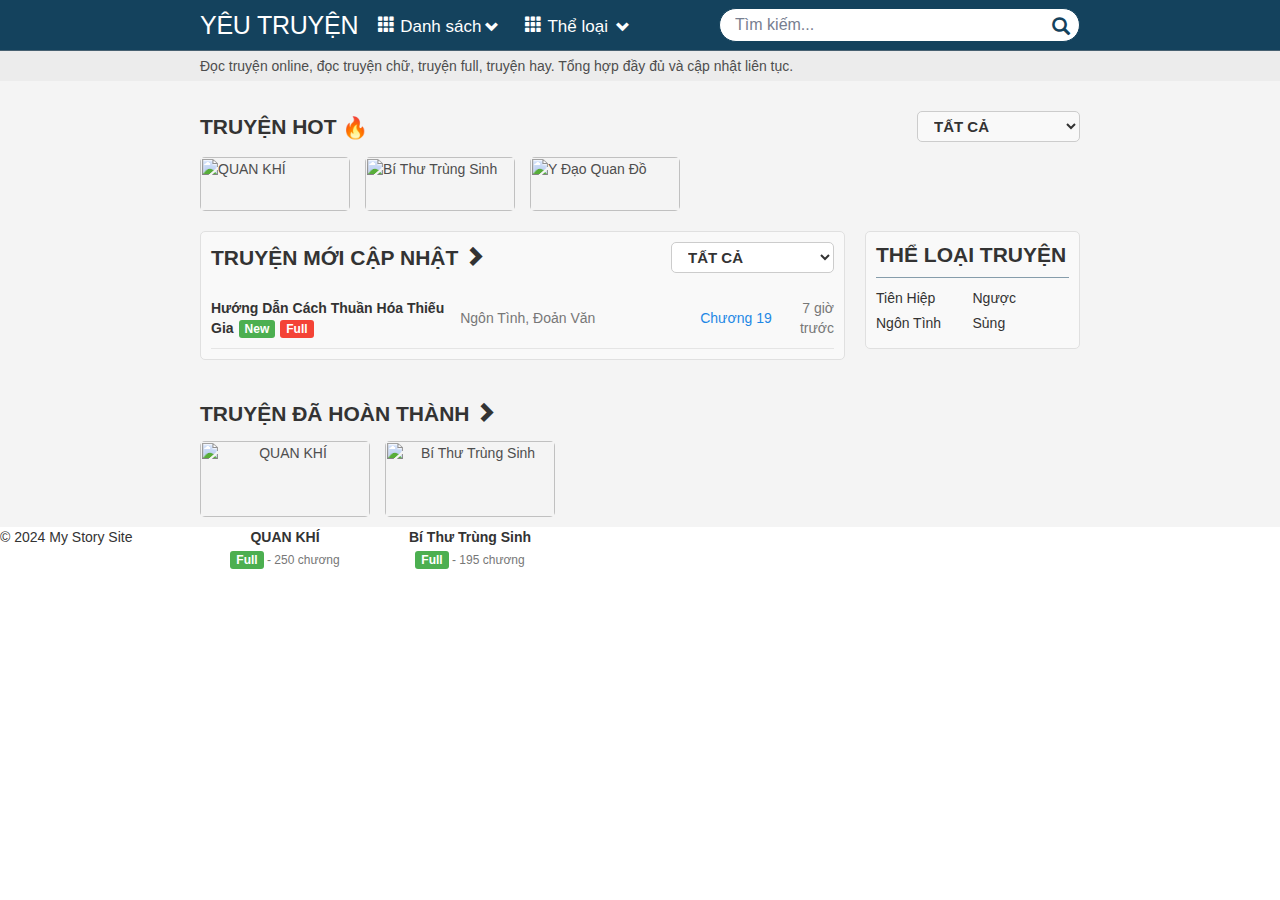
==== home_page.html @ 38856051 "v11" ====
<html lang="en">
<head>
    <meta charset="UTF-8">
    <meta name="viewport" content="width=device-width, initial-scale=1.0">
    <title>Basic HTML and CSS</title>
    <link rel="stylesheet" href="styles/css/globals.css">
    <link rel="stylesheet" href="styles/css/bootstrap.min.css">
    <link rel="stylesheet" href="styles/css/bootstrap-glyphicons.css">
</head>
<body>
<div id="__next">
    <div>
        <head>
            <meta charset="UTF-8">
            <meta name="viewport" content="width=device-width, initial-scale=1.0">
            <title>Yêu Truyện</title>
        </head>
        <header class="header">
            <div class="container">
                <h1 class="logo"><a href="http://localhost:3000"><span>YÊU TRUYỆN</span></a></h1>
                <nav class="header-nav">
                    <ul>
                        <li class="dropdown">
                            <a href="#">
                                <div class="header-nav-item"><span class="header-nav-item-text glyphicon glyphicon-th">Danh sách</span><span class="chevron glyphicon glyphicon-chevron-down"></span></div>
                            </a>
                        </li>
                        <li class="dropdown">
                            <a href="#">
                                <div class="header-nav-item">
                                    <span class="header-nav-item-text glyphicon glyphicon-th">Thể loại</span>
                                    <div class="chevron glyphicon glyphicon-chevron-down"></div>
                                </div>
                            </a>
                        </li>
                    </ul>
                </nav>
                <form class="header-form">
                    <input class="header-form-search" id="search-input" type="search" name="keyword" placeholder="Tìm kiếm...">
                    <button class="header-form-search-btn" type="submit"><span class="glyphicon glyphicon-search"></span></button>
                </form>
            </div>
            <div class="header-breadcrumb">
                <div class="header-breadcrumb-container">
                    <span>Đọc truyện online, đọc truyện chữ, truyện full, truyện hay. Tổng hợp đầy đủ và cập nhật liên tục.</span>
                </div>
            </div>
        </header>
        <main class="main-body">
            <div class="container">
                <div class="homepage">
                    <!-- Hot Story Section -->
                    <div class="container-row">
                        <div class="full-column">
                            <div class="hot-story">
                                <div class="hot-story-header">
                                    <h2>TRUYỆN HOT <span class="glyphicon glyphicon-fire"></span></h2>
                                    <div class="category-dropdown">
                                        <select>
                                            <option>TẤT CẢ</option>
                                            <option>QUAN TRƯỜNG</option>
                                            <option>TIÊN HIỆP</option>
                                            <option>NGÔN TÌNH</option>
                                        </select>
                                    </div>
                                </div>
                                <div class="story-grid">
                                    <!-- Repeat the story item for each story -->
                                    <div class="story-item">
                                        <img src="https://yeutruyen.s3.ap-southeast-1.amazonaws.com/stories/cover_images/2e854fc7-06e6-4add-afdd-95870f3c2926_20240722233521.jpg" class="item-image" alt="QUAN KHÍ&ZeroWidthSpace;">
                                        <div class="story-title">QUAN KHÍ​</div>
                                    </div>
                                    <div class="story-item">
                                        <img src="https://yeutruyen.s3.ap-southeast-1.amazonaws.com/stories/cover_images/23e531a8-b8d6-49cb-896a-2f01443a93af_20240727160240.jpg" class="item-image" alt="Bí Thư Trùng Sinh">
                                        <div class="story-title">Bí Thư Trùng Sinh</div>
                                    </div>
                                    <div class="story-item">
                                        <img src="https://yeutruyen.s3.ap-southeast-1.amazonaws.com/stories/cover_images/9ad163ac-2286-4586-a6f1-83510c088282_20240727161733.jpg" class="item-image" alt="Y Đạo Quan Đồ">
                                        <div class="story-title">Y Đạo Quan Đồ</div>
                                    </div>
                                    <!-- Add more story-item divs as needed -->
                                </div>
                            </div>
                        </div>
                    </div>
                    <div class="container-row">
                        <div class="left-column">
                            <div class="latest-story">
                                <div class="latest-story-header">
                                    <h2>TRUYỆN MỚI CẬP NHẬT <span class="glyphicon glyphicon-chevron-right"></span></h2>
                                    <div class="category-dropdown">
                                        <select>
                                            <option>TẤT CẢ</option>
                                            <option>QUAN TRƯỜNG</option>
                                            <option>TIÊN HIỆP</option>
                                            <option>NGÔN TÌNH</option>
                                        </select>
                                    </div>
                                </div>
                                <div class="story-list">
                                    <!-- Add your story rows here -->
                                    <div class="story-row">
                                        <div class="story-title"><a href="#">Hướng Dẫn Cách Thuần Hóa Thiếu Gia</a><span class="tag tag-new">New</span><span class="tag tag-full">Full</span></div>
                                        <div class="story-genre">Ngôn Tình, Đoản Văn</div>
                                        <div class="story-chapter"><a href="#">Chương 19</a></div>
                                        <div class="story-time">7 giờ trước</div>
                                    </div>
                                    <!-- Repeat .story-row as needed -->
                                </div>
                            </div>
                        </div>
                        <div class="right-column">
                            <div class="category-list">
                                <div class="category-title">
                                    <h4>THỂ LOẠI TRUYỆN</h4>
                                </div>
                                <div class="category-list-item">
                                    <div class="category-column">
                                        <a href="#">Tiên Hiệp</a>
                                        <a href="#">Ngôn Tình</a>
                                    </div>
                                    <div class="category-column">
                                        <a href="#">Ngược</a>
                                        <a href="#">Sủng</a>
                                    </div>
                                </div>
                            </div>
                        </div>
                    </div>
                    <div class="container-row">
                        <div class="full-column">
                            <div class="full-story">
                                <div class="full-story-header">
                                    <h2>TRUYỆN ĐÃ HOÀN THÀNH <span class="glyphicon glyphicon-chevron-right"></span></h2>
                                </div>
                                <div class="story-grid">
                                    <!-- Repeat the story item for each story -->
                                    <div class="story-item">
                                        <img src="https://yeutruyen.s3.ap-southeast-1.amazonaws.com/stories/cover_images/2e854fc7-06e6-4add-afdd-95870f3c2926_20240722233521.jpg" class="item-image" alt="QUAN KHÍ&ZeroWidthSpace;">
                                        <div class="story-title">QUAN KHÍ​</div>
                                        <div class="story-meta">
                                            <span class="tag tag-full">Full</span> - 250 chương
                                        </div>
                                    </div>
                                    <div class="story-item">
                                        <img src="https://yeutruyen.s3.ap-southeast-1.amazonaws.com/stories/cover_images/23e531a8-b8d6-49cb-896a-2f01443a93af_20240727160240.jpg" class="item-image" alt="Bí Thư Trùng Sinh">
                                        <div class="story-title">Bí Thư Trùng Sinh</div>
                                        <div class="story-meta">
                                            <span class="tag tag-full">Full</span> - 195 chương
                                        </div>
                                    </div>
                                    <!-- Add more story-item divs as needed -->
                                </div>
                            </div>
                        </div>
                    </div>
                </div>
            </div>
        </main>
        <footer><p>© 2024 My Story Site</p></footer>
    </div>
</div>
</body>
</html>
---- styles/css/globals.css ----
@font-face {
  font-family: 'Roboto';
  font-style: normal;
  font-weight: 300;
  font-display: swap;
  src: url(https://fonts.gstatic.com/s/roboto/v32/KFOlCnqEu92Fr1MmSU5fCxc9.ttf) format('truetype');
}
@font-face {
  font-family: 'Roboto';
  font-style: normal;
  font-weight: 400;
  font-display: swap;
  src: url(https://fonts.gstatic.com/s/roboto/v32/KFOmCnqEu92Fr1Mu7WxP.ttf) format('truetype');
}
@font-face {
  font-family: 'Roboto';
  font-style: normal;
  font-weight: 500;
  font-display: swap;
  src: url(https://fonts.gstatic.com/s/roboto/v32/KFOlCnqEu92Fr1MmEU9fCxc9.ttf) format('truetype');
}
@font-face {
  font-family: 'Roboto';
  font-style: normal;
  font-weight: 700;
  font-display: swap;
  src: url(https://fonts.gstatic.com/s/roboto/v32/KFOlCnqEu92Fr1MmWUlfCxc9.ttf) format('truetype');
}
@font-face {
  font-family: 'Roboto';
  font-style: normal;
  font-weight: 900;
  font-display: swap;
  src: url(https://fonts.gstatic.com/s/roboto/v32/KFOlCnqEu92Fr1MmYUtfCxc9.ttf) format('truetype');
}
/* variable */
/* colors */
/* font-size */
/*convert px to rem*/
/*****/
.clearfix {
  display: block;
  zoom: 1;
}
.clearfix:after {
  content: " ";
  display: block;
  font-size: 0;
  height: 0;
  clear: both;
  visibility: hidden;
}
/* border-radius */
/* placeholder */
*,
*::before,
*::after {
  box-sizing: border-box;
}
* {
  margin: 0;
  padding: 0;
  outline: none;
}
html {
  -webkit-font-smoothing: antialiased;
  -webkit-text-size-adjust: 100%;
  -webkit-tap-highlight-color: rgba(0, 0, 0, 0);
}
body {
  font-family: 'Roboto', Arial, sans-serif;
  font-weight: 400;
  color: #141416;
  font-size: 1rem;
  line-height: 1.4;
  background-color: #fff;
}
@media (max-width: 991.96px) {
  body {
    font-size: 0.875rem;
  }
}
a {
  color: #000000;
  text-decoration: none;
  transition: all 0.15s ease-in-out !important;
}
a:hover,
a:focus {
  color: #000000;
  outline: none;
  text-decoration: none;
}
h1,
h2,
h3,
h4,
h5,
h6 {
  margin-bottom: 1rem;
  font-weight: 700;
}
img {
  max-width: 100%;
  height: auto;
}
iframe {
  max-width: 100%;
  border: none;
}
hr {
  color: #D4D7DE;
  opacity: 1;
}
hr.line {
  margin-bottom: 0.5rem;
  margin-top: 0.5rem;
}
input[type="password"]::-ms-reveal,
input[type="password"]::-ms-clear {
  display: none;
}
input[type="number"],
input[type=number]::-webkit-inner-spin-button,
input[type=number]::-webkit-outer-spin-button {
  -moz-appearance: textfield;
  -webkit-appearance: textfield;
  appearance: textfield;
}
input[type="text"]::-webkit-input-placeholder,
input[type="password"]::-webkit-input-placeholder,
input[type="url"]::-webkit-input-placeholder,
input[type="url_key"]::-webkit-input-placeholder,
input[type="tel"]::-webkit-input-placeholder,
input[type="search"]::-webkit-input-placeholder,
input[type="number"]::-webkit-input-placeholder,
input[type="datetime"]::-webkit-input-placeholder,
input[type="email"]::-webkit-input-placeholder,
select::-webkit-input-placeholder,
textarea::-webkit-input-placeholder {
  color: #777E90;
  font-weight: 400;
}
input[type="text"]:-moz-placeholder,
input[type="password"]:-moz-placeholder,
input[type="url"]:-moz-placeholder,
input[type="url_key"]:-moz-placeholder,
input[type="tel"]:-moz-placeholder,
input[type="search"]:-moz-placeholder,
input[type="number"]:-moz-placeholder,
input[type="datetime"]:-moz-placeholder,
input[type="email"]:-moz-placeholder,
select:-moz-placeholder,
textarea:-moz-placeholder {
  /* older Firefox*/
  color: #777E90;
  opacity: 1;
  font-weight: 400;
}
input[type="text"]::-moz-placeholder,
input[type="password"]::-moz-placeholder,
input[type="url"]::-moz-placeholder,
input[type="url_key"]::-moz-placeholder,
input[type="tel"]::-moz-placeholder,
input[type="search"]::-moz-placeholder,
input[type="number"]::-moz-placeholder,
input[type="datetime"]::-moz-placeholder,
input[type="email"]::-moz-placeholder,
select::-moz-placeholder,
textarea::-moz-placeholder {
  /* Firefox 19+ */
  color: #777E90;
  opacity: 1;
  font-weight: 400;
}
input[type="text"]:-ms-input-placeholder,
input[type="password"]:-ms-input-placeholder,
input[type="url"]:-ms-input-placeholder,
input[type="url_key"]:-ms-input-placeholder,
input[type="tel"]:-ms-input-placeholder,
input[type="search"]:-ms-input-placeholder,
input[type="number"]:-ms-input-placeholder,
input[type="datetime"]:-ms-input-placeholder,
input[type="email"]:-ms-input-placeholder,
select:-ms-input-placeholder,
textarea:-ms-input-placeholder {
  color: #777E90;
  font-weight: 400;
}
input[type="text"]::placeholder,
input[type="password"]::placeholder,
input[type="url"]::placeholder,
input[type="url_key"]::placeholder,
input[type="tel"]::placeholder,
input[type="search"]::placeholder,
input[type="number"]::placeholder,
input[type="datetime"]::placeholder,
input[type="email"]::placeholder,
select::placeholder,
textarea::placeholder {
  color: #777E90;
  font-weight: 400;
}
/*****scrollbar******/
* {
  scrollbar-width: thin;
  scrollbar-color: #b1b2ba transparent;
}
*::-webkit-scrollbar {
  width: 11px;
  height: 8px;
}
*::-webkit-scrollbar-track {
  background: transparent;
}
*::-webkit-scrollbar-thumb {
  background-color: #b1b2ba;
  border-radius: 0;
  border: none;
}
*::-webkit-scrollbar-thumb:hover {
  background-color: #999aa2;
}
*::-webkit-scrollbar-track {
  background: rgba(0, 0, 0, 0.03);
}
*::-webkit-scrollbar-corner {
  background: transparent;
}
.input-group .btn {
  z-index: 0;
}
.fade {
  transition: opacity 0.15s linear !important;
}
.z-1 {
  z-index: 100;
}
.border {
  border-color: #D4D7DE !important;
}
@media (min-width: 992px) {
  .border-lg-start {
    border-left: 1px solid #D4D7DE !important;
  }
}
.btn-primary.disabled,
.btn-primary:disabled {
  cursor: default;
}
.form-control.is-invalid,
.was-validated .form-control:invalid {
  background: none;
}
.invalid-feedback {
  color: #DA291C;
  font-size: 0.75rem;
  padding-left: 1rem;
  padding-right: 1rem;
}
.form-control {
  height: auto;
  padding: 7px 0;
  border: none;
  border-bottom: 1px solid #D4D7DE;
  -webkit-border-radius: 0;
  -moz-border-radius: 0;
  border-radius: 0;
  font-size: 1rem;
  color: #141416;
  transition: border-color 0.15s ease-in-out, box-shadow 0.15s ease-in-out !important;
}
@media (max-width: 991.98px) {
  .form-control {
    font-size: 0.875rem;
  }
}
.form-control:hover,
.form-control:focus {
  outline: none;
  box-shadow: none;
  border-color: #D4D7DE;
}
.form-control.is-invalid {
  background-color: #FFF1F2;
  border-color: #DA291C;
}
.form-control.is-invalid:hover,
.form-control.is-invalid:focus {
  outline: none;
  box-shadow: none;
  border-color: #DA291C;
}
.form-control.is-valid {
  background: #fff;
  border-color: #16B364 !important;
  padding-right: 1rem;
}
.form-control.is-valid:hover,
.form-control.is-valid:focus {
  outline: none;
  box-shadow: none;
  border-color: #DA291C;
}
.form-control::-webkit-input-placeholder {
  color: #D4D7DE;
}
.form-control:-moz-placeholder {
  /* older Firefox*/
  color: #D4D7DE;
  opacity: 1;
}
.form-control::-moz-placeholder {
  /* Firefox 19+ */
  color: #D4D7DE;
  opacity: 1;
}
.form-control:-ms-input-placeholder {
  color: #D4D7DE;
}
.form-control::placeholder {
  color: #D4D7DE;
}
.form-control:disabled {
  opacity: 0.5;
}
.form-control:disabled + label {
  opacity: 0.5;
}
.valid-feedback {
  font-size: 0.75rem;
  padding-left: 1rem;
  padding-right: 1rem;
  color: #16B364;
}
.form-control:disabled,
.form-control[readonly] {
  background: #fff !important;
}
.custom-control-input:focus ~ .custom-control-label::before {
  box-shadow: none;
}
label {
  margin-bottom: 5px;
}
.fontsize-48 {
  font-size: 3rem !important;
}
@media (max-width: 991.96px) {
  .fontsize-48 {
    font-size: 2.125rem !important;
  }
}
.fontsize-34 {
  font-size: 2.125rem !important;
}
@media (max-width: 991.96px) {
  .fontsize-34 {
    font-size: 1.5rem !important;
  }
}
.fontsize-24 {
  font-size: 1.5rem !important;
}
@media (max-width: 991.96px) {
  .fontsize-24 {
    font-size: 1.125rem !important;
  }
}
.fontsize-20 {
  font-size: 1.25rem !important;
}
@media (max-width: 991.96px) {
  .fontsize-20 {
    font-size: 1rem !important;
  }
}
.fontsize-18 {
  font-size: 1.125rem !important;
}
@media (max-width: 991.96px) {
  .fontsize-18:not(h1) {
    font-size: 1rem !important;
  }
}
.fontsize-16 {
  font-size: 1rem !important;
}
@media (max-width: 991.96px) {
  .fontsize-16 {
    font-size: 0.875rem !important;
  }
}
.fontsize-14 {
  font-size: 0.875rem !important;
}
.fontsize-12 {
  font-size: 0.75rem !important;
}
.fontsize-10 {
  font-size: 0.625rem !important;
}
.font-weight-semibold {
  font-weight: 600 !important;
}
.font-weight-lightsemibold {
  font-weight: 500 !important;
}
.font-weight-lighbold {
  font-weight: 400 !important;
}
@media (min-width: 992px) {
  .fontsize-lg-18 {
    font-size: 1.125rem;
  }
}
.txt-gray {
  color: #777E90;
}
.txt-gray.is-valid {
  color: #16B364;
}
.txt-grayer {
  color: #50515C;
}
.text-gray-less {
  color: #B1B5C3;
}
.txt-dark {
  color: #141416 !important;
}
.txt-yellow {
  color: #FDD571;
}
.txt-orange {
  color: #E9830D;
}
.bg-lighter {
  background-color: #777E90 !important;
}
.bg-gray {
  background-color: #D4D7DE !important;
}
.bg-light {
  background-color: #F4F5F6 !important;
}
.bg-redorange {
  background-color: #ed1c24;
}
.bg-orange {
  background-color: #FBB912;
}
.bg-lightorange {
  background-color: #FDE3A0;
}
.bg-lightyellow {
  background: #FFEDDD;
}
.bg-tet {
  background-image: url('../images/bg-tet.png');
  background-repeat: no-repeat;
}
.bg-dark-o {
  background: rgba(0, 0, 0, 0.8);
  box-shadow: 0 12px 40px rgba(0, 0, 0, 0.07);
}
.bg-o-dark {
  background: rgba(0, 0, 0, 0.2);
}
.bg-yellow-light {
  background-color: #FFFAEE;
}
.bg-yellow-2 {
  background-color: #FAEAC1 !important;
  color: #da291c !important;
}
.bg-light-green {
  background-color: #EEFFF7;
}
.bg-lighter-green-2 {
  background-color: #F3FEE7;
}
.bg-lighter-green {
  background-color: #C6DDC3;
}
.bg-pink {
  background-color: #FFF1F0;
}
.border-blue {
  border: 1px solid #2970FF;
}
.border-red {
  border: 1px solid #DA291C;
  font-weight: 600;
  color: #DA291C;
}
.with-border-left-o {
  border-left: 0.375rem solid #FBB912;
}
.with-border-left-b {
  border-left: 0.375rem solid #0F78BE;
}
.w-26 {
  height: 1.625rem;
  width: 1.625rem;
}
.w-40 {
  height: 2.5rem;
  width: 2.5rem;
}
.icons {
  display: inline-block;
  height: 2.5rem;
  width: 2.5rem;
  background-position: 50% 50%;
  background-size: 100% auto;
  background-repeat: no-repeat;
  vertical-align: middle;
}
.list-ver-links .icons,
.btn-movetop .icons {
  margin: 0 auto;
}
.icon-md {
  height: 1.5rem !important;
  width: 1.5rem !important;
}
.icon-lg {
  height: 3.75rem;
  width: 3.75rem;
}
.icon-shoppingbagplus {
  background-image: url(../images/icon-shoppingbagplus.svg);
}
.btn-added.btn-active .icon-shoppingbagplus {
  background-image: url(../images/icon-shoppingbagddded.svg);
}
@media (max-width: 991.96px) {
  .icon-shoppingbagplus {
    height: 1.25rem;
    width: 1.25rem;
  }
}
.icon-shoppingbagplus-d {
  background-image: url(../images/icon-shoppingbagplus-d.svg);
}
.list-link-icons a:hover .icon-shoppingbagplus-d,
.list-link-icons .active .icon-shoppingbagplus-d {
  background-image: url(../images/icon-shoppingbagplus-o.svg);
}
.icon-heart {
  background-image: url(../images/icon-heart.svg);
}
.icon-bulky {
  background-image: url(../images/icon-bulky.svg);
  width: 10px;
  height: 10px;
  background-size: 100% auto;
}
.icon-en {
  background-image: url(../images/icon-united-states.svg);
  height: 1.5rem;
  width: 1.5rem;
  background-size: 22px auto;
}
.icon-vi {
  background-image: url(../images/icon-vn.svg);
  height: 1.5rem;
  width: 1.5rem;
  background-size: 24px auto;
}
.icon-kr {
  background-image: url(../images/icon-kr.svg);
  height: 1.5rem;
  width: 1.5rem;
}
.icon-copy {
  background-image: url(../images/icon-copy.svg);
  background-size: 20px 20px;
  height: 1.5rem;
  width: 1.5rem;
}
.icon-copy-w {
  background-image: url(../images/icon-copy-w.svg);
  height: 1.25rem;
  width: 1.25rem;
}
.icon-remove {
  background-image: url(../images/icon-remove-4.svg);
  height: 1.6875rem;
  width: 1.6875rem;
}
.icon-listplus {
  background-image: url(../images/icon-listplus.svg);
  height: 1.5rem;
  width: 1.5rem;
}
.icon-gold {
  background-image: url(../images/icon-gold.svg);
  height: 1.25rem;
  width: 1.25rem;
}
.icon-silver {
  background-image: url(../images/icon-silver.svg);
  height: 1.25rem;
  width: 1.25rem;
}
.icon-platinum {
  background-image: url(../images/icon-platinum.svg);
  height: 1.25rem;
  width: 1.25rem;
}
.icon-grab {
  background-image: url(../images/icon-grab.svg);
  background-size: auto 100%;
  height: 1.25rem;
}
.icon-envelope-d {
  background-image: url(../images/icon-envelope-d.svg);
  height: 1.25rem;
  width: 1.25rem;
}
.list-color-dark-gray a:hover .icon-envelope-d {
  background-image: url(../images/icon-envelope-r.svg);
}
.icon-lock-d {
  background-image: url(../images/icon-lock-d.svg);
  height: 1.25rem;
  width: 1.25rem;
}
.list-color-dark-gray a:hover .icon-lock-d {
  background-image: url(../images/icon-lock-r.svg);
}
.icon-phone-d {
  background-image: url(../images/icon-phone-d.svg);
  height: 1.25rem;
  width: 1.25rem;
}
.list-color-dark-gray a:hover .icon-phone-d {
  background-image: url(../images/icon-phone-r.svg);
}
.icon-prohibitcancel-d {
  background-image: url(../images/icon-prohibitcancel-d.svg);
  height: 1.25rem;
  width: 1.25rem;
}
.list-color-dark-gray a:hover .icon-prohibitcancel-d {
  background-image: url(../images/icon-prohibitcancel-r.svg);
}
.icon-globe-d {
  background-image: url(../images/icon-globe-d.svg);
  height: 1.25rem;
  width: 1.25rem;
}
.list-color-dark-gray a:hover .icon-globe-d {
  background-image: url(../images/icon-globe-r.svg);
}
.icon-signout-g {
  background-image: url(../images/icon-signout-g.svg);
  height: 1.25rem;
  width: 1.25rem;
}
.list-color-dark-gray a:hover .icon-signout-g {
  background-image: url(../images/icon-signout.svg);
}
.icon-pos {
  background-image: url(../images/icn-pos-green.svg);
  height: 1rem;
  width: 1rem;
}
.icon-arrowsclockwise {
  background-image: url(../images/icon-arrowsclockwise.svg);
  height: 1.5rem;
  width: 1.5rem;
}
.icon-arrow-left {
  background-image: url(../images/icon-arrow-left-w.svg);
  height: 0.9375rem;
  width: 0.5625rem;
}
.icon-arrow-left.icon-arrow-right {
  transform: rotate(-180deg);
}
.icon-arrow-left-b {
  background-image: url(../images/icon-arrow-left.svg);
  height: 0.8125rem;
  width: 0.5rem;
  min-width: 0.5rem;
}
.icon-arrow-left-b.icon-arrow-right {
  transform: rotate(-180deg);
}
.icon-arrow-left-b.icon-arrow-down {
  transform: rotate(-90deg);
}
.btn-collapse.collapsed .icon-arrow-left-b.icon-arrow-down,
input:checked + .tab-label .icon-arrow-left-b.icon-arrow-down {
  transform: rotate(-270deg);
}
.arrow-up .icon-arrow-left-b,
.group-review-list .group-order-head:not(.collapsed) .icon-arrow-left-b {
  transform: rotate(90deg);
}
.icon-arrow-left-b.w-20 {
  height: 1.125rem !important;
  width: 0.625rem !important;
  margin-top: -2px;
  min-width: auto !important;
}
.icon-arrow-left-b.w-24 {
  height: 1.0625rem;
  width: 0.625rem;
  margin-top: -2px;
}
.icon-arrow-left-b.w-30 {
  height: 1.125rem;
  width: 0.75rem;
  margin-top: -2px;
}
.icon-caret-down:after {
  display: inline-block;
  margin-left: 0.625rem;
  vertical-align: middle;
  content: "";
  border-top: 0.485rem solid;
  border-right: 0.485rem solid transparent;
  border-bottom: 0;
  border-left: 0.485rem solid transparent;
}
.icon-caret-down.btn-viewmore-toggle:after {
  border-bottom: 0.485rem solid;
  border-top-color: transparent;
  vertical-align: text-top;
}
.icon-check-w {
  background-image: url(../images/icon-check-w.svg);
  background-size: 10px auto;
}
.icon-check-w.icon-green-circle {
  background-color: #16B364;
  height: 16px;
  width: 16px;
  min-height: 16px;
  min-width: 16px;
  display: inline-block;
  border-radius: 100%;
}
.icon-sm {
  height: 0.625rem;
  width: 0.3125rem;
}
.icon-login {
  background-image: url(../images/icon-login.svg);
  height: 1.75rem;
  width: 1.75rem;
}
.icon-scooter {
  background-image: url(../images/icon-scooter.svg);
  height: 1rem;
  width: 1rem;
}
.icon-shopping-cart {
  background-image: url(../images/icon-shopping-cart-w.svg);
  height: 1.75rem;
  width: 1.75rem;
}
.icon-shopping-cart.w-20 {
  height: 1.25rem;
  width: 1.25rem;
}
.icon-recent-seen {
  background-image: url(../images/icon-recent-seen.svg);
  height: 1.75rem;
  width: 1.75rem;
}
.icon-caret-up {
  background-image: url(../images/icon-double-carret-up.svg);
  height: 1.75rem;
  width: 1.75rem;
}
.icon-arrow-up {
  background-image: url(../images/icon-arrow-up.svg);
  height: 1.75rem;
  width: 1.75rem;
}
.icon-eye-bold {
  background-image: url(../images/icon-eye-bold.svg);
  height: 1.75rem;
  width: 1.75rem;
}
.icon-eye {
  background-image: url(../images/icon-eye.svg);
  height: 1.25rem;
  width: 1.25rem;
}
.icon-eye-d {
  background-image: url(../images/icon-eye-d.svg);
  height: 1.25rem;
  width: 1.25rem;
}
.list-link-icons a:hover .icon-eye-d,
.list-link-icons .active .icon-eye-d {
  background-image: url(../images/icon-eye-o.svg);
}
.icon-truck {
  background-image: url(../images/icon-truck.svg);
  background-position: 0 -2px;
}
.icon-truck.w-18 {
  height: 1.125rem;
  width: 1.125rem;
}
.icon-truck.w-20 {
  height: 1.25rem;
  width: 1.25rem;
}
.icon-truck.w-24 {
  height: 1.5rem;
  width: 1.5rem;
}
@media (min-width: 1200px) {
  .icon-truck.w-46 {
    height: 2.875rem;
    width: 2.875rem;
  }
}
@media (max-width: 1199.96px) {
  .icon-truck.w-46 {
    height: 1.5rem;
    width: 1.5rem;
    min-width: 1.5rem;
  }
}
.icon-truck-o {
  background-image: url(../images/icon-truck-o.svg);
  height: 1.25rem;
  width: 1.25rem;
  min-width: 1.25rem;
}
.icon-trash {
  background-image: url(../images/icon-trash.svg);
  height: 1.5rem;
  width: 1.5rem;
}
.icon-edit {
  background-image: url(../images/icon-edit.svg);
  height: 1.5rem;
  width: 1.5rem;
}
.icon-pencial {
  background-image: url(../images/icon-pencial-simple.svg);
  height: 1.5rem;
  width: 1.5rem;
}
.icon-shoppingcart-bold {
  background-image: url(../images/icon-shoppingcart-bold.svg);
}
.icon-usercircle-b {
  background-image: url(../images/icon-usercircle-b.svg);
  height: 1.5rem;
  width: 1.5rem;
}
.icon-home {
  background-image: url(../images/icon-home.svg);
  height: 1.5rem;
  width: 1.5rem;
}
.icon-store {
  background-image: url(../images/icon-storefront.svg);
  height: 1.5rem;
  width: 1.5rem;
}
.icon-lightbulbfilament {
  background-image: url(../images/icon-lightbulbfilament.svg);
  height: 1.5rem;
  width: 1.5rem;
  min-width: 24px;
}
.icon-star {
  background-image: url(../images/icon-star-2.svg);
  height: 2rem;
  width: 2rem;
}
.btn-rate-m:hover .icon-star,
.btn-rate-m:focus .icon-star,
.btn-rate-m.selected .icon-star {
  background-image: url(../images/icon-star-o.svg);
}
.icon-star-b {
  background-image: url(../images/icon-star-b.svg);
  height: 1rem;
  width: 1rem;
}
.icon-share-w {
  background-image: url(../images/icon-sharenetwork-w.svg);
  height: 1.5rem;
  width: 1.5rem;
}
.icon-user-2 {
  background-image: url(../images/icon-user-2.svg);
  height: 1rem;
  width: 1rem;
}
.list-link-icons a:hover .icon-user-2,
.list-link-icons .active .icon-user-2 {
  background-image: url(../images/icon-user-2-o.svg);
}
.icon-lock {
  background-image: url(../images/icon-lock.svg);
  height: 1.25rem;
  width: 1.25rem;
}
.is-invalid ~ label .icon-lock {
  background-image: url(../images/icon-lock-r.svg);
}
.icon-lockcheck {
  background-image: url(../images/icon-lockcheck.svg);
  height: 1.25rem;
  width: 1.25rem;
}
.is-invalid ~ label .icon-lockcheck {
  background-image: url(../images/icon-lockcheck-r.svg);
}
.icon-headphone {
  background-image: url(../images/icon-tel.svg);
  height: 0.9375rem;
  width: 0.9375rem;
}
.icon-mail {
  background-image: url(../images/icon-mail.svg);
  height: 0.6875rem;
  width: 0.875rem;
}
.icon-envelope {
  background-image: url(../images/icon-envelope.svg);
  height: 1.25rem;
  width: 1.25rem;
}
.is-invalid ~ label .icon-envelope {
  background-image: url(../images/icon-envelope-r.svg);
}
.icon-lotte-logo {
  background-image: url(../images/lotte-logo.svg);
  height: 1.25rem;
  width: 1.25rem;
}
.icon-globe {
  background-image: url(../images/icon-globe.svg);
  height: 1.25rem;
  width: 1.25rem;
}
.icon-phone {
  background-image: url(../images/icon-phone.svg);
  height: 1.25rem;
  width: 1.25rem;
}
.is-invalid ~ label .icon-phone {
  background-image: url(../images/icon-phone-r.svg);
}
.icon-share {
  background-image: url(../images/icon-share.svg);
  background-size: 24px auto;
  height: 1.5rem;
  width: 1.5rem;
}
.icon-sharenetwork {
  background-image: url(../images/icon-sharenetwork.svg);
  height: 1.25rem;
  width: 1.25rem;
}
.icon-sharenetwork-d {
  background-image: url(../images/icon-sharenetwork-d.svg);
  background-size: 24px auto;
  height: 1.5rem;
  width: 1.5rem;
}
.icon-line {
  background-image: url(../images/icon-line.svg);
  height: 1.0625rem;
  width: 1.125rem;
}
.icon-kakao-talk {
  background-image: url(../images/icon-kakao-talk.svg);
  height: 1.0625rem;
  width: 1.125rem;
}
.icon-notepencil {
  background-image: url(../images/icon-notepencil.svg);
  height: 1.25rem;
  width: 1.25rem;
}
.icon-notepencil-d,
.note-added .icon-notepencil {
  background-image: url(../images/icon-notepencil-d.svg);
  height: 1.25rem;
  width: 1.25rem;
}
.icon-info {
  background-image: url(../images/icon-info.svg);
  height: 1.25rem;
  width: 1.25rem;
  min-width: 1.25rem;
}
.icon-location2 {
  background-image: url(../images/icon-location.svg);
  height: 0.9375rem;
  width: 0.9375rem;
}
.icon-identificationcard {
  background-image: url(../images/icon-identificationcard.svg);
  height: 1.25rem;
  width: 1.25rem;
}
.icon-users {
  background-image: url(../images/icon-users.svg);
  height: 1.25rem;
  width: 1.25rem;
}
.icon-calendar {
  background-image: url(../images/icon-calendar.svg);
  height: 1.25rem;
  width: 1.25rem;
}
.icon-calendar-date {
  background-image: url(../images/icon-calendar-date.svg);
  height: 1.25rem;
  width: 1.25rem;
}
.icon-back {
  background-image: url(../images/arrow-back.svg);
  height: 1.5rem;
  width: 1.5rem;
  transform: rotate(180deg);
  -webkit-transform: rotate(180deg);
}
.icon-back.icon-next {
  transform: rotate(0deg);
  -webkit-transform: rotate(0deg);
}
.icon-what3words {
  background-image: url(../images/icon-what3words.svg);
  height: 1.25rem;
  width: 1.25rem;
}
.icon-what3words-fill {
  background-image: url(../images/icon-what3words-fill.svg);
  height: 1.25rem;
  width: 1.25rem;
}
.no-click {
  pointer-events: none;
}
.icon-truck-w {
  background-image: url(../images/icon-delivery-w.svg);
  height: 1.75rem;
  width: 1.75rem;
}
.icon-location {
  background-image: url(../images/icon-mappin.svg);
  height: 1.5rem;
  width: 1.5rem;
  background-size: 1.5rem auto;
}
.icon-mappinline {
  background-image: url(../images/icon-mappinline.svg);
  height: 1.5rem;
  width: 1.5rem;
}
.icon-building {
  background-image: url(../images/icon-building.svg);
  height: 1.25rem;
  width: 1.25rem;
}
.icon-i {
  background-image: url(../images/icon-i.svg);
  height: 1.25rem;
  width: 1.25rem;
}
.icon-close {
  background-image: url(../images/icon-close-b.svg);
  height: 1rem;
  width: 1rem;
}
.icon-exclaimation {
  background-image: url(../images/icon-exclaimation.svg);
  height: 4rem;
  width: 4rem;
}
.icon-shecksquareoffset {
  background-image: url(../images/icon-shecksquareoffset.svg);
  height: 4rem;
  width: 4rem;
}
.icon-checkcircle {
  background-image: url(../images/icon-checkcircle.svg);
  height: 4rem;
  width: 4rem;
}
.icon-male {
  background-image: url(../images/icon-male.svg);
  height: 1.25rem;
  width: 1.25rem;
}
.icon-female {
  background-image: url(../images/icon-female.svg);
  height: 1.25rem;
  width: 1.25rem;
}
.icon-plus {
  background-image: url(../images/icon-plus-3.svg);
  height: 2.5rem;
  width: 2.5rem;
  display: inline-block;
  border: none;
  background-repeat: no-repeat;
  background-color: transparent;
}
.icon-plus.w-20 {
  height: 1.25rem;
  width: 1.25rem;
}
.icon-plus.w-30 {
  height: 1.875rem;
  width: 1.875rem;
}
.icon-add-2 {
  background-image: url(../images/icon-shoppingbagplus-w.svg);
  height: 1.25rem;
  width: 1.25rem;
  border: none;
  background-repeat: no-repeat;
  background-color: transparent;
}
.icon-more {
  background-image: url(../images/icon-more-3.svg);
  height: 2.5rem;
  width: 2.5rem;
  display: block;
  border: none;
  background-repeat: no-repeat;
  background-color: transparent;
}
.icon-more-2 {
  background-image: url(../images/icon-download.svg);
  height: 1.5rem;
  width: 1.5rem;
  display: inline-block;
  border: none;
  background-repeat: no-repeat;
  background-color: transparent;
  background-size: 24px auto;
}
.icon-play {
  background-image: url(../images/icon-play.svg);
  background-position: 50% 50%;
  background-repeat: no-repeat;
  height: 3.125rem;
  width: 3.125rem;
  border: none;
  background-color: #23262F;
  -webkit-border-radius: 50%;
  -moz-border-radius: 50%;
  border-radius: 50%;
}
.icon-play.icon-loading {
  background-image: url(../images/loading-w.svg);
  background-size: 50px auto;
}
.icon-play-w {
  background-image: url(../images/icon-play-w.svg);
  background-size: 10px 12px;
  height: 0.75rem;
  width: 0.625rem;
}
.icon-pause-w {
  background-image: url(../images/icon-pause-w.svg);
  background-size: 32px auto;
  height: 2.5rem;
  width: 2.5rem;
}
.icon-add-3 {
  background-image: url(../images/icon-plus-3.svg);
  height: 1.25rem;
  width: 1.25rem;
  background-size: 20px auto;
}
.icon-money {
  background-image: url(../images/icon-money.svg);
  background-size: 28px auto;
  height: 1rem;
  width: 1.75rem;
}
.icon-coin-g {
  background-image: url(../images/icon-coin-g.svg);
  background-size: 20px auto;
  height: 1.25rem;
  width: 1.25rem;
}
.icon-coin-y {
  background-image: url(../images/icon-coin-y.svg);
  background-size: 23px auto;
  height: 1.0625rem;
  width: 1.4375rem;
}
.icon-arrow-out {
  background-image: url(../images/icon-arrow-out.svg);
  background-size: 32px auto;
  height: 2.5rem;
  width: 2.5rem;
}
.icon-giftcard {
  background-image: url(../images/icon-giftcard.svg);
  background-size: 36px auto;
  height: 1.375rem;
  width: 2.25rem;
}
.icon-gotit {
  background-image: url(../images/icon-gotit.svg);
  background-size: 36px auto;
  height: 1.375rem;
  width: 2.25rem;
}
.icon-checked {
  background-image: url(../images/icon-checked-g.svg);
  height: 1.25rem;
  width: 1.25rem;
}
.icon-lppoint {
  background-image: url(../images/icon-lppoint.svg);
  height: 1.5rem;
  width: 1.5rem;
}
.read-all {
  background: url(../images/icon-checked.svg) 100% 0 no-repeat;
  padding-right: 28px;
  border: none;
  color: #141416 !important;
}
@media (max-width: 991.98px) {
  .read-all {
    font-size: 0.875rem;
  }
}
.icon-i {
  display: inline-block;
  width: 24px;
  height: 24px;
  background: url(../images/icon-i.svg) 50% 50% no-repeat;
}
.icon-grid,
.icon-list {
  width: 2.5rem;
  height: 2.5rem;
  display: block;
  background-color: transparent;
  background-size: 24px auto;
  background-repeat: no-repeat;
  background-position: 50% 50%;
  box-shadow: none;
  border: none;
}
.icon-grid.active,
.icon-list.active {
  background-color: #141416;
}
.icon-grid {
  background-image: url(../images/icon-grid.svg);
}
.icon-grid.active {
  background-image: url(../images/icon-grid-o.svg);
}
.icon-list {
  background-image: url(../images/icon-list.svg);
}
.icon-list.active {
  background-image: url(../images/icon-list-o.svg);
}
.icon-filter {
  width: 2.5rem;
  height: 2.5rem;
  display: block;
  background-color: transparent;
  background-size: 24px auto;
  background-repeat: no-repeat;
  background-position: 50% 50%;
  box-shadow: none;
  border: 1px solid #D4D7DE;
  -webkit-border-radius: 4px;
  -moz-border-radius: 4px;
  border-radius: 4px;
  background-image: url(../images/icon-filter.svg);
}
.icon-arrow-next {
  display: inline-block;
  height: 0.8125rem;
  width: 0.5rem;
  position: relative;
}
.icon-arrow-next:before {
  content: "";
  width: 0.625rem;
  height: 0.625rem;
  border-top: 1px solid #777E90;
  border-right: 1px solid #777E90;
  position: absolute;
  right: 0.75rem;
  top: 50%;
  margin-top: -0.3125rem;
  z-index: 1;
  transform: rotate(45deg);
  -webkit-transform: rotate(45deg);
  transition: border-color 0.15s ease-in-out !important;
}
.icon-addressbook {
  background-image: url(../images/icon-addressbook.svg);
}
.list-link-icons a:hover .icon-addressbook,
.list-link-icons .active .icon-addressbook {
  background-image: url(../images/icon-addressbook-o.svg);
}
.icon-calendar-d {
  background-image: url(../images/icon-calendar-d.svg);
}
.list-link-icons a:hover .icon-calendar-d,
.list-link-icons .active .icon-calendar-d {
  background-image: url(../images/icon-calendar-d-o.svg);
}
.icon-chatcirclefaqs {
  background-image: url(../images/icon-chatcirclefaqs.svg);
}
.icon-gear {
  background-image: url(../images/icon-gear.svg);
}
.list-link-icons a:hover .icon-gear,
.list-link-icons .active .icon-gear {
  background-image: url(../images/icon-gear-o.svg);
}
.icon-gear.w-24 {
  height: 1.5rem;
  width: 1.5rem;
}
.icon-headset {
  background-image: url(../images/icon-headset.svg);
}
.icon-listcheck {
  background-image: url(../images/icon-listcheck.svg);
}
.list-link-icons a:hover .icon-listcheck,
.list-link-icons .active .icon-listcheck {
  background-image: url(../images/icon-listcheck-o.svg);
}
.icon-listcheck-w {
  background-image: url(../images/icon-listcheck-w.svg);
}
.icon-heartstraight {
  background-image: url(../images/icon-heartstraight.svg);
}
.list-link-icons a:hover .icon-heartstraight,
.list-link-icons .active .icon-heartstraight {
  background-image: url(../images/icon-heartstraight-o.svg);
}
.icon-ticket {
  background-image: url(../images/icon-ticket.svg);
}
.list-link-icons a:hover .icon-ticket,
.list-link-icons .active .icon-ticket {
  background-image: url(../images/icon-ticket-o.svg);
}
.icon-credit-card {
  background-image: url(../images/icon-credit-card-b.svg);
}
.list-link-icons a:hover .icon-credit-card,
.list-link-icons .active .icon-credit-card {
  background-image: url(../images/icon-credit-card-o.svg);
}
.w-20 {
  height: 1.25rem !important;
  width: 1.25rem !important;
}
.w-20.loading span {
  height: 1.25rem !important;
  width: 1.25rem !important;
}
.w-24 {
  height: 1.5rem;
  width: 1.5rem;
}
.btn-close {
  background-size: 0.9375rem auto;
  width: 1.5rem;
  height: 1.5rem;
  padding: 0;
}
.btn-close:focus {
  box-shadow: none;
}
.btn-pink {
  background-color: #fff;
  border-color: #D4D7DE;
}
.btn-pink .icon-heart {
  background-image: url(../images/icon-heart-fill-b.svg);
  opacity: 0.3;
}
.btn-pink:hover {
  border-color: #141416;
  /*    .icon-heart {
            background-image: url(../images/icon-heart.svg);
            opacity: 1;
        }*/
}
.btn-pink.added {
  background-color: #FFF1F0;
  border-color: #FFF1F0;
}
.btn-pink.added .icon-heart {
  background-image: url(../images/icon-heart.svg);
  opacity: 1;
}
@media (max-width: 991.96px) {
  .btn-pink .icon-heart {
    height: 1.25rem;
    width: 1.25rem;
  }
}
.btn-added.btn-active {
  background-color: #FFF1F0;
  border-color: #FFF1F0;
}
.btn-added.btn-active:hover {
  border-color: #DA291C;
}
.badge {
  font-weight: 600;
  letter-spacing: 0.5px;
  display: inline-flex;
  align-items: center;
}
@media (max-width: 991.96px) {
  .badge.px-3s {
    padding-left: 0.5rem !important;
    padding-right: 0.5rem !important;
  }
}
.text-bg-light-blue {
  color: #2970FF;
  background-color: #F2F7FF;
}
.bg-light-blue {
  background-color: #F2F7FF;
}
.text-bg-light-green {
  color: #16B364;
  background-color: #EEFFF7;
}
.text-bg-light-yellow {
  color: #FBB912;
  background-color: #FFFAEE;
  border-color: #FBB912 !important;
}
.field-more .text-bg-light-yellow {
  color: #FBB912;
}
.field-more .text-bg-light-yellow:before {
  border-color: #E9830D;
}
.bg-gold,
.text-bg-light-gold {
  background: linear-gradient(135deg, rgba(242, 174, 0, 0.2) 14.66%, rgba(253, 213, 113, 0.2) 35.28%, rgba(253, 227, 160, 0.2) 50.01%, rgba(253, 213, 113, 0.2) 66.95%, rgba(241, 173, 0, 0.2) 85.35%);
}
.bg-silver,
.text-bg-light-silver {
  background: linear-gradient(135deg, rgba(119, 126, 144, 0.2) 14.66%, rgba(177, 181, 195, 0.2) 35.87%, rgba(212, 215, 222, 0.2) 50.01%, rgba(177, 181, 195, 0.2) 64.15%, rgba(119, 126, 144, 0.2) 85.35%);
}
.bg-platinum,
.text-bg-light-platinum {
  background: linear-gradient(135deg, rgba(96, 122, 128, 0.2) 14.66%, rgba(177, 189, 185, 0.2) 35.87%, rgba(213, 231, 221, 0.2) 50.01%, rgba(177, 189, 184, 0.2) 64.15%, rgba(97, 134, 127, 0.2) 85.35%);
}
.text-bg-light-gold {
  color: #FBB912;
  border-color: transparent !important;
}
.text-bg-light-silver {
  color: #777E90;
  border-color: transparent !important;
}
.text-bg-light-platinum {
  color: #607A80;
  border-color: transparent !important;
}
.mt-1s {
  margin-top: 2px !important;
}
.mt-3s,
.my-3s {
  margin-top: 0.75rem !important;
}
.mb-1s {
  margin-bottom: 2px !important;
}
.mb-2m {
  margin-bottom: 0.625rem !important;
}
.mt-2s {
  margin-top: 7px !important;
}
.mb-2s {
  margin-bottom: 7px !important;
}
.mb-3s,
.my-3s {
  margin-bottom: 0.75rem !important;
}
.ms-3s,
.mx-3s {
  margin-left: 0.75rem !important;
}
.me-3s,
.mx-3s {
  margin-right: 0.75rem !important;
}
.mb-4s {
  margin-bottom: 1.25rem !important;
}
.mb-4ss {
  margin-bottom: 1.125rem !important;
}
.mb-4msm {
  margin-bottom: 1.75rem !important;
}
@media (max-width: 991.96px) {
  .mb-4msm {
    margin-bottom: 1.125rem !important;
  }
}
.mb-4m {
  margin-bottom: 2.25rem !important;
}
@media (max-width: 991.96px) {
  .mb-4m {
    margin-bottom: 1.5rem !important;
  }
}
.mb-4mm {
  margin-bottom: 2.125rem !important;
}
@media (max-width: 1199.96px) {
  .mb-4mm {
    margin-bottom: 0.5rem !important;
  }
}
.mb-4ms {
  margin-bottom: 2rem !important;
}
@media (max-width: 1199.96px) {
  .mb-4ms {
    margin-bottom: 1rem !important;
  }
}
.mb-5ss {
  margin-bottom: 2.375rem !important;
}
@media (max-width: 1199.96px) {
  .mb-5ss {
    margin-bottom: 1.25rem !important;
  }
}
.mb-5s {
  margin-bottom: 2.5rem !important;
}
@media (max-width: 1199.96px) {
  .mb-5 {
    margin-bottom: 1.25rem !important;
  }
}
.mt-n2 {
  margin-top: -1rem;
}
@media (max-width: 991.96px) {
  .mt-n2-mo {
    margin-top: -1rem;
  }
}
.mt-n1 {
  margin-top: -3px;
}
.p-1s {
  padding: 2px !important;
}
.py-1sm {
  padding-top: 3px !important;
  padding-bottom: 3px !important;
}
.px-2s {
  padding-left: 0.375rem !important;
  padding-right: 0.375rem !important;
}
.p-3s {
  padding: 0.75rem !important;
}
.pe-3s,
.px-3s {
  padding-right: 0.75rem !important;
}
.ps-3s,
.px-3s {
  padding-left: 0.75rem !important;
}
.py-3s {
  padding-top: 0.75rem !important;
  padding-bottom: 0.75rem !important;
}
.py-3ss {
  padding-top: 1rem !important;
  padding-bottom: 1rem !important;
}
.py-3sxs {
  padding-top: 0.625rem !important;
  padding-bottom: 0.625rem !important;
}
.pt-3s {
  padding-top: 0.75rem !important;
}
.pb-4s {
  padding-bottom: 1.25rem !important;
}
.pe-4s {
  padding-right: 1.25rem !important;
}
.p-4s {
  padding: 1.25rem !important;
}
.px-4s {
  padding-left: 1.25rem !important;
  padding-right: 1.25rem !important;
}
.ps-4m {
  padding-left: 2rem;
}
.py-2sm {
  padding-top: 0.5625rem !important;
  padding-bottom: 0.5625rem !important;
}
.py-2s {
  padding-top: 0.4375rem !important;
  padding-bottom: 0.4375rem !important;
}
.py-2ss {
  padding-top: 0.375rem !important;
  padding-bottom: 0.375rem !important;
}
.pt-0 {
  padding-top: 0 !important;
}
.px-5s {
  padding-left: 1.5rem !important;
  padding-right: 1.5rem !important;
}
.pt-4ms {
  padding-top: 2rem !important;
}
@media (min-width: 1024px) {
  .g-3s,
  .gx-3s {
    --bs-gutter-x: 0.75rem;
  }
  .g-3sm {
    --bs-gutter-y: 0.875rem;
    --bs-gutter-x: 0.875rem;
  }
  .g-4s {
    --bs-gutter-x: 1.125rem;
  }
  .g-4m {
    --bs-gutter-x: 2rem;
  }
}
@media (max-width: 1023.96px) {
  .g-3s,
  .gx-3s {
    --bs-gutter-x: 0.5rem;
  }
  .g-3sm {
    --bs-gutter-y: 0.5rem;
    --bs-gutter-x: 0.5rem;
  }
  .g-4s {
    --bs-gutter-x: 0.5rem;
  }
  .g-4m {
    --bs-gutter-x: 0.5rem;
  }
}
.text-red,
.red-color {
  color: #DA291C;
}
.text-gray {
  color: #777E90;
}
.text-green {
  color: #16B364;
}
.text-grey-light {
  color: #B1B5C3 !important;
}
.text-orange {
  color: #FBB912;
}
.text-blue {
  color: #2970FF;
}
.bg-badge-red {
  color: #fff;
  background-color: #DA291C;
  border: 1px solid #fff;
  font-size: 0.625rem;
  line-height: 1.5;
  min-width: 1rem;
  height: 1rem;
  right: 0.625rem;
  display: flex;
  align-items: center;
  justify-content: center;
}
.bg-badge-red.w-md {
  min-width: 1.375rem;
  height: 1.375rem;
  right: 0;
}
.user-avatar,
.user-avatar img {
  max-width: 2rem;
  border-radius: 50%;
  min-height: 2rem;
}
.user-avatar.user-avatar-sm {
  max-width: 2rem;
  min-height: 2rem;
}
.user-avatar.user-avatar-sm img {
  max-width: 2rem;
  min-height: 2rem;
}
.user-avatar.user-avatar-mds {
  max-width: 2.5rem;
}
.user-avatar.user-avatar-mds img {
  max-width: 2.5rem;
  min-height: 2.5rem;
}
.user-avatar.user-avatar-md {
  max-width: 3rem;
  min-height: 3rem;
}
.user-avatar.user-avatar-md img {
  max-width: 3rem;
  min-height: 3rem;
}
.user-avatar.user-avatar-lg {
  max-width: 6.25rem;
  min-height: 6.25rem;
}
.user-avatar.user-avatar-lg img {
  max-width: 6.25rem;
  min-height: 6.25rem;
}
.customer-info .user-avatar {
  width: 6.25rem;
  height: 6.25rem;
  background-color: #D4D7DE;
  display: flex;
  align-items: center;
}
.customer-info .user-avatar img {
  background: none;
}
/* button */
.btn {
  border-radius: 0.25rem;
  padding: 0.4375rem 0.875rem;
  transition: color 0.15s ease-in-out, background-color 0.15s ease-in-out, border-color 0.15s ease-in-out, box-shadow 0.15s ease-in-out !important;
}
.btn:hover,
.btn:focus,
.btn.focus {
  box-shadow: none !important;
}
.btn.btn-full {
  width: 100%;
  margin: 0;
}
.btn.disabled {
  position: relative;
}
.btn.disabled .icons {
  opacity: 0.5;
}
.btn.disabled .loading {
  position: absolute;
  top: 50%;
  left: 50%;
  transform: translate(-50%, -50%);
}
@media (max-width: 992px) {
  .btn {
    font-size: 0.875rem;
  }
}
@media (max-width: 370px) {
  .btn {
    font-size: 0.75rem;
  }
}
.btn-primary {
  background-color: #DA291C;
  border-color: #DA291C;
  color: #fff;
}
.btn-primary:hover,
.btn-primary:focus {
  background-color: #363A42;
  border-color: #363A42;
}
.btn-primary:not(:disabled):not(.disabled).active,
.btn-primary:not(:disabled):not(.disabled):active,
.show > .btn-primary.dropdown-toggle,
.btn-primary:active,
.btn-primary:visited {
  color: #fff;
  background-color: #DA291C;
  border-color: #DA291C;
}
.btn-primary.disabled,
.btn-primary:disabled {
  color: #B1B5C4;
  background: #D4D7DE;
  border-color: #D4D7DE;
  pointer-events: none;
  opacity: 1;
}
.btn-border {
  background-color: #fff;
  border-color: #D4D7DE;
  color: #DA291C;
}
.btn-border:hover,
.btn-border:focus {
  color: #DA291C;
  background-color: #fff;
  border-color: #D4D7DE;
}
.btn-yellow {
  background-color: #FBB912;
  border-color: #FBB912;
}
.btn-yellow:hover,
.btn-yellow:focus {
  background-color: #d29b0e;
  border-color: #d29b0e;
}
.btn-outline-light {
  border-color: #D4D7DE;
  color: #141416;
  font-weight: 400;
  padding: 0.4375rem 0.875rem;
}
.btn-outline-light:hover,
.btn-outline-light:focus {
  border-color: #141416;
}
.btn-outline-light.disabled,
.btn-outline-light:disabled {
  border-color: #D4D7DE;
  color: #B1B5C3;
}
@media (max-width: 767.96px) {
  .delivery-page .btn-outline-light {
    padding-top: 0.25rem;
    font-size: 0.75rem;
    padding-bottom: 0.25rem;
  }
}
.min-md {
  min-width: 140px;
}
.btn-blue {
  color: #2970FF;
  text-decoration: underline;
}
.btn-md {
  font-weight: 700;
  padding: 0.6875rem 1.25rem;
}
.btn-mds {
  padding: 0.5625rem 1.25rem;
}
.btn-n {
  padding: 0.4375rem 1.25rem;
}
.btn-sm {
  border-radius: 2px;
  font-size: 0.75rem;
  padding: 7px 10px;
}
@media (min-width: 992px) {
  .btn-lg {
    height: 4rem;
    line-height: 1;
    padding-top: 0.5rem;
  }
  .btn-lg-w {
    height: 4rem;
    width: 4rem;
  }
  .min-mdm {
    min-width: 180px;
  }
}
.btn-play-s {
  height: 1.875rem;
  width: 1.875rem;
  border-width: 1.5px;
  border-color: #fff;
  background-color: rgba(0, 0, 0, 0.7);
  display: flex;
  align-items: center;
  justify-content: center;
}
.btn-play-s:hover,
.btn-play-s:focus {
  background-color: #DA291C;
}
.btn-smd {
  height: 2.25rem;
}
.w-30 {
  height: 1.875rem;
  width: 1.875rem;
  min-width: auto !important;
}
.w-30.btn-plus-circle {
  padding: 0 !important;
  border-color: #141416;
}
.w-16 {
  height: 1rem;
  width: 1rem;
}
.w-32 {
  height: 2rem;
  width: 2rem;
}
.btn-sms {
  height: 1.875rem;
  font-size: 0.875rem;
  padding-top: 0.25rem !important;
  padding-bottom: 0.25rem !important;
}
.btn-lmd {
  height: 2.5rem;
  width: 2.5rem;
}
.btn-lmdh {
  height: 2.5rem;
}
.min-120 {
  min-width: 7.5rem;
}
@media (max-width: 768px) {
  .col-option-act .min-120 {
    min-width: auto;
  }
}
.min-height-120 {
  min-height: 7.5rem !important;
}
.rounded-1s {
  border-radius: 2px;
}
.border-t-short {
  padding-top: 25px !important;
  position: relative;
}
.border-t-short:before {
  background-color: #D4D7DE;
  top: 0;
  content: "";
  height: 1px;
  left: 0;
  position: absolute;
  width: 48px;
}
.input-group > .input-number {
  width: 4rem;
  padding-left: 0.5rem;
  padding-right: 0.5rem;
}
@media (max-width: 991.98px) {
  .input-group > .input-number {
    width: 1rem;
    padding-left: 2px;
    padding-right: 2px;
  }
}
.input-group {
  background-color: #fff;
  -webkit-border-radius: 0.375rem;
  -moz-border-radius: 0.375rem;
  border-radius: 0.375rem;
}
.input-group .form-control {
  min-width: 4rem;
}
.input-group .form-control:disabled {
  background-color: #F4F5F6 !important;
  border-color: #D4D7DE !important;
}
.input-group textarea.form-control:disabled {
  background-color: #fff !important;
  border-color: #fff !important;
}
.btn-minus {
  border-color: #D4D7DE;
  position: relative;
  min-width: 3rem;
  background-color: #fff;
}
@media (max-width: 991.98px) {
  .btn-minus {
    min-width: 1rem;
  }
}
.btn-minus:before {
  content: "";
  background-color: #141416;
  height: 1px;
  width: 16px;
  position: absolute;
  top: 50%;
  left: 50%;
  transform: translate(-50%, -50%);
}
.btn-minus:hover {
  border-color: #D4D7DE;
}
.btn-minus:hover:before {
  background-color: #6C737F;
}
.btn-minus:disabled {
  background-color: #F4F5F6 !important;
  border-color: #D4D7DE !important;
  opacity: 1;
  cursor: not-allowed;
}
.btn-minus:disabled:before,
.btn-minus:disabled:after {
  background-color: #777E90 !important;
}
.btn-plus {
  background-color: #fff;
}
.btn-plus:after {
  content: "";
  background-color: #141416;
  height: 16px;
  width: 1px;
  position: absolute;
  top: 50%;
  left: 50%;
  transform: translate(-50%, -50%);
}
.btn-plus:hover:after {
  background-color: #6C737F;
}
.blkQuan-s .input-group {
  width: 5.875rem;
}
.blkQuan-s .input-group .btn,
.blkQuan-s .input-group .form-control {
  padding: 0.125rem;
}
.blkQuan-s .input-group .form-control {
  width: 0;
  min-width: 0;
  height: 1.875rem;
}
.blkQuan-s .input-group .btn-minus {
  width: 1.875rem;
  height: 1.875rem;
  min-width: 0;
}
.blkQuan-s .input-group .btn-minus:before {
  width: 12px;
}
.blkQuan-s .input-group .btn-plus:after {
  height: 12px;
}
@media (max-width: 767.99px) {
  .blkQuan-s .input-group {
    width: 5.875rem;
  }
  .blkQuan-s .input-group .form-control {
    height: 1.5rem;
  }
  .blkQuan-s .input-group .btn-minus {
    width: 1.5rem;
    height: 1.5rem;
  }
}
.blkQuan-md .input-group {
  width: 10rem;
}
.blkQuan-md .input-group .btn,
.blkQuan-md .input-group .form-control {
  padding: 0.125rem;
}
.blkQuan-md .input-group .form-control {
  width: 0;
  min-width: 0;
  height: 2.5rem;
}
.blkQuan-md .input-group .btn-minus {
  width: 2.5rem;
  height: 2.5rem;
  min-width: 0;
}
.input-group-text-wrap {
  display: flex;
  align-items: center;
  margin-bottom: 1rem;
}
.input-group-text-wrap .input-group-text {
  background-color: transparent;
  border: none;
  padding: 0;
  align-self: start;
}
.input-group-text-wrap .form-control {
  border: none;
  min-width: auto;
  padding: 0;
}
.input-group-text-wrap textarea.form-control {
  max-height: 3rem;
  resize: none;
  line-height: 1.2;
}
.input-group-text-wrap textarea.form-control::placeholder {
  color: #777E90;
}
.input-group-type1 .form-control:focus,
.input-group-type1 .form-control:hover {
  /*        border-right: transparent !important;*/
  box-shadow: none;
}
.input-group-type1 .input-group-text {
  border-left: none;
  position: relative;
  z-index: 1;
}
@media (min-width: 575.98px) {
  .input-group-type1 .btn-lmdh {
    min-width: 7.75rem;
  }
}
.btn-shopping {
  font-weight: 400;
}
.btn-shopping:active,
.btn-shopping:focus-visible {
  border-color: transparent !important;
}
.btn-link-secondary {
  color: #2970FF;
  font-weight: 600;
}
.btn-link-secondary-light {
  color: #2970FF;
  text-decoration: underline;
}
.btn-link {
  color: #141416;
  cursor: pointer;
}
.btn-link:hover,
.btn-link:focus {
  color: #DA291C;
}
.btn-link-light {
  color: #777E90;
}
.btn-link-light:hover,
.btn-link-light:focus {
  color: #DA291C;
}
.btn-link-grey-light {
  color: #B1B5C3;
  text-decoration: underline;
}
.btn-link-grey-light:hover,
.btn-link-grey-light:focus {
  color: #DA291C;
}
.btn-link-dark {
  color: #141416;
  border: none;
}
.btn-link-dark:hover,
.btn-link-dark:focus {
  color: #DA291C;
}
.link-dark {
  color: #141416 !important;
}
.btn-dark,
.btn-copy.disabled {
  background-color: #777E90;
  border-color: #777E90;
}
.btn-dark:hover,
.btn-copy.disabled:hover {
  background-color: #DA291C;
  border-color: #DA291C;
}
.btn-darker {
  background-color: rgba(0, 0, 0, 0.7);
  border-color: rgba(0, 0, 0, 0.7);
}
.btn-darker:hover {
  background-color: #DA291C;
  border-color: #DA291C;
}
.btn-light {
  background-color: #F4F5F6;
  border-color: #F4F5F6;
  color: #141416;
}
.btn-light.active {
  font-weight: 700;
  background-color: #23262F;
  border-color: #23262F;
  color: #fff;
}
.btn-light:disabled {
  background-color: #fff;
  border-color: #D4D7DE;
  color: #B1B5C3;
}
.btn-nolink {
  text-decoration: none;
  border: none;
}
.btn-outline-light {
  border-color: #D4D7DE;
}
.btn-outline-white {
  border-color: #fff;
  color: #fff;
}
.rounded-end-sm {
  border-radius: 0 0.25rem 0.25rem 0 !important;
}
.rounded-start-sm {
  border-radius: 0.25rem 0 0 0.25rem !important;
}
.rounded-top-sm {
  border-radius: 0.25rem 0.25rem 0 0 !important;
}
.rounded-bottom-sm {
  border-radius: 0 0 0.25rem 0.25rem !important;
}
.input-group-quan .form-control {
  border-top: 1px solid #D4D7DE;
  background: transparent;
  margin-left: 0 !important;
}
.list-with-border li + li {
  position: relative;
}
.list-with-border li + li:before {
  content: "";
  position: absolute;
  height: 16px;
  width: 1px;
  background-color: #D4D7DE;
  top: 50%;
  left: 0;
  transform: translate(0, -50%);
}
.list-type-2 dt {
  position: relative;
  padding-left: 2.4375rem;
}
.list-type-2 dt > .icons {
  position: absolute;
  left: 0.4375rem;
  top: -2px;
}
@media (max-width: 991.98px) {
  .list-type-2 {
    font-size: 0.875rem;
  }
  .list-type-2 dd:not(.col) {
    padding-left: 2.4375rem;
  }
}
.my-user-info > span + span {
  border-left: 1px solid #D4D7DE;
  margin-left: 0.5rem;
  padding-left: 0.5rem;
}
.list-checked {
  padding-left: 0;
  list-style: none;
}
.list-checked li {
  position: relative;
  padding-left: 1.5rem;
  margin-bottom: 0.3125rem;
}
.list-checked li:before {
  content: "";
  position: absolute;
  left: 0;
  top: 1px;
  width: 16px;
  height: 16px;
  background-color: #777E90;
  border: 1px solid #777E90;
  border-radius: 100%;
}
.list-checked li:after {
  content: "";
  position: absolute;
  left: 6px;
  top: 4px;
  width: 4px;
  height: 8px;
  border: solid white;
  border-width: 0 2px 2px 0;
  -webkit-transform: rotate(45deg);
  -ms-transform: rotate(45deg);
  transform: rotate(45deg);
}
.list-checked li.is-valid {
  color: #16B364;
}
.list-checked li.is-valid:before {
  background-color: #16B364;
  border-color: #16B364;
}
@media (min-width: 1200px) {
  .container,
  .container-lg,
  .container-md,
  .container-sm,
  .container-xl {
    max-width: 1224px;
  }
}
/**********/
@media (min-width: 992px) {
  .swiper.slide-control-aside {
    margin-left: -28px;
    margin-right: -28px;
    padding-left: 28px;
    padding-right: 28px;
  }
  .swiper.slide-control-aside:before,
  .swiper.slide-control-aside:after {
    content: "";
    width: 28px;
    height: 100%;
    background: #fff;
    position: absolute;
    top: 0;
    z-index: 2;
  }
  .swiper.slide-control-aside:before {
    left: 0;
  }
  .swiper.slide-control-aside:after {
    right: 0;
  }
  .swiper.slide-control-aside .swiper-button-prev {
    left: 6px;
  }
  .swiper.slide-control-aside .swiper-button-next {
    right: 6px;
  }
}
@media (max-width: 991.98px) {
  .swiper.swiper-mo-wrap {
    margin-left: -0.75rem;
    margin-right: -0.75rem;
    padding-left: 0.75rem;
    padding-right: 0.75rem;
  }
}
.swiper.swiper-mo-wrap.swiper-qty-3 .swiper-slide {
  max-width: 24rem;
}
@media (max-width: 991.98px) {
  .swiper.swiper-mo-wrap.swiper-qty-3 .swiper-slide {
    max-width: 21rem;
  }
}
.swiper.swiper-mo-wrap.swiper-qty-2 .swiper-slide {
  max-width: 30.375rem;
}
@media (max-width: 991.98px) {
  .swiper.swiper-mo-wrap.swiper-qty-2 .swiper-slide {
    max-width: 21rem;
  }
}
.swiper.swiper-mo-wrap.swiper-qty-5 .swiper-slide {
  max-width: 16rem;
}
@media (max-width: 991.98px) {
  .swiper.swiper-mo-wrap.swiper-qty-5 .swiper-slide {
    max-width: 10rem;
  }
}
.swiper-out-controls {
  position: relative;
}
.swiper-out-controls.no-bg .swiper {
  background: none !important;
  -webkit-border-radius: 0;
  -moz-border-radius: 0;
  border-radius: 0;
}
.swiper-out-controls .swiper-button-prev {
  left: -1.75rem;
}
.swiper-out-controls .swiper-button-next {
  right: -1.75rem;
}
.swiper-out-controls.controls-top .swiper-button-next,
.swiper-out-controls.controls-top .swiper-button-prev {
  top: 25%;
  margin: 0;
}
.swiper-out-controls .swiper {
  background-color: #fff !important;
}
@media (min-width: 992px) {
  .swiper-out-controls .swiper {
    -webkit-border-radius: 8px;
    -moz-border-radius: 8px;
    border-radius: 8px;
  }
}
@media (min-width: 992px) {
  .swiper-out-controls .swiper.swiper-type {
    padding-left: 3.25rem;
    padding-right: 3.25rem;
    margin-right: 0;
    margin-left: 0;
  }
  .swiper-out-controls .swiper.swiper-type:before,
  .swiper-out-controls .swiper.swiper-type:after {
    width: 3.25rem;
  }
  .swiper-out-controls .swiper.swiper-type:before {
    background-position: -28px 0;
  }
  .swiper-out-controls .swiper.swiper-type:after {
    background-position: 0 0;
  }
}
@media (min-width: 992px) {
  .swiper-type-2.swiper {
    padding-left: 1.5rem;
    padding-right: 1.5rem;
  }
}
.swiper-type-2.swiper .swiper-slide {
  padding-right: 1px;
  padding-left: 1px;
}
@media (max-width: 991.96px) {
  .swiper-type-2.swiper .swiper-slide {
    max-width: 9.8125rem;
    height: auto;
    padding: 0;
  }
}
.swiper-type-2.swiper .swiper-button-prev,
.swiper-type-2.swiper .swiper-rtl .swiper-button-next {
  left: 0;
}
.swiper-type-2.swiper .swiper-button-next,
.swiper-type-2.swiper .swiper-rtl .swiper-button-prev {
  right: 0;
}
@media (min-width: 992px) {
  .swiper-type.swiper {
    padding-left: 5rem;
    padding-right: 5rem;
    margin-left: -28px;
    margin-right: -28px;
  }
}
@media (min-width: 992px) {
  .swiper-type.swiper:before,
  .swiper-type.swiper:after {
    width: 5rem;
    height: 100%;
    content: "";
    position: absolute;
    top: 0;
    z-index: 2;
  }
  .swiper-type.swiper:after {
    background: url(../images/bg-right.png) 0 0 repeat-y;
  }
  .swiper-type.swiper:before {
    left: 0;
    background: url(../images/bg-left.png) 0 0 repeat-y;
  }
  .swiper-type.swiper:after {
    right: 0;
  }
}
.swiper-type.swiper .swiper-button-next,
.swiper-type.swiper .swiper-button-prev {
  top: 25%;
  margin: 0;
}
.swiper-type .swiper-slide {
  max-width: 16rem;
  height: auto;
}
@media (max-width: 991.96px) {
  .swiper-type .swiper-slide {
    max-width: 9.8125rem;
  }
}
.swiper-type .swiper-button-prev,
.swiper-type .swiper-rtl .swiper-button-next {
  left: 0;
}
.swiper-type .swiper-button-next,
.swiper-type .swiper-rtl .swiper-button-prev {
  right: 0;
}
.swiper-type.swiper-type-s {
  padding-left: 0.625rem;
  padding-right: 0.625rem;
  margin-right: -0.625rem;
  margin-left: -0.625rem;
}
.swiper-type.swiper-type-s:before,
.swiper-type.swiper-type-s:after {
  display: none;
}
.swiper-type.swiper-type-s .swiper-button-next,
.swiper-type.swiper-type-s .swiper-button-prev {
  width: 2.5rem !important;
  height: 2.5rem !important;
  top: 19%;
  margin: 0;
}
.swiper-type.swiper-type-s .swiper-button-next:after,
.swiper-type.swiper-type-s .swiper-button-prev:after {
  font-size: 1.125rem !important;
}
.swiper .swiper-pagination-bullet {
  background: #ECECF1;
  opacity: 1;
  transition: all 0.3s ease 0s !important;
  -webkit-border-radius: 16px;
  -moz-border-radius: 16px;
  border-radius: 16px;
}
.swiper .swiper-pagination-bullet-active {
  background: #B1B5C3;
  width: 15px;
}
.swiper-button-next,
.swiper-button-prev {
  width: 56px !important;
  height: 56px !important;
  background: rgba(255, 255, 255, 0.8);
  -webkit-border-radius: 50%;
  -moz-border-radius: 50%;
  border-radius: 50%;
}
.swiper-button-next:after,
.swiper-button-prev:after {
  font-size: 1.625rem !important;
  color: #141416;
}
@media (max-width: 991.96px) {
  .swiper-button-next,
  .swiper-button-prev {
    display: none !important;
  }
}
.swiper-button-prev {
  box-shadow: 3px 5px 10px rgba(155, 155, 155, 0.22);
  -webkit-box-shadow: 3px 5px 10px rgba(155, 155, 155, 0.22);
}
.swiper-button-next {
  box-shadow: -3px 5px 10px rgba(155, 155, 155, 0.22);
  -webkit-box-shadow: -3px 5px 10px rgba(155, 155, 155, 0.22);
}
.padd-bot {
  padding-bottom: 40px;
}
@media (max-width: 991.96px) {
  .swiper-pagination {
    bottom: 5px !important;
  }
}
.swiper-horizontal .swiper-pagination-bullet {
  width: 0.625rem;
  height: 0.25rem;
}
.swiper-horizontal .swiper-pagination-bullet.swiper-pagination-bullet-active {
  width: 1.5rem;
}
.swiper-horizontal > .swiper-pagination-bullets .swiper-pagination-bullet {
  margin-left: 2px;
  margin-right: 2px;
}
.swiper-horizontal .swiper-pagination-w {
  bottom: 25px;
}
.swiper-horizontal .swiper-pagination-w .swiper-pagination-bullet:not(.swiper-pagination-bullet-active) {
  background-color: #fff;
}
/**********/
.sub-title {
  color: #777E90;
  font-size: 1rem;
  margin-bottom: 1.25rem;
  margin-top: -0.9375rem;
  font-weight: 400;
}
.h-title {
  color: #141416;
  font-size: 1.5rem;
  font-weight: 700;
  margin-bottom: 1.5rem;
  display: flex;
  justify-content: center;
  align-items: center;
}
.h-title img {
  max-height: 3.75rem;
}
@media (max-width: 991.98px) {
  .h-title {
    margin-bottom: 1.25rem;
    font-size: 1.25rem;
  }
  .h-title img {
    max-height: 3rem;
  }
}
.s-title {
  font-weight: 700;
  font-size: 1.25rem;
  margin-bottom: 1.25rem;
  color: #141416;
}
@media (max-width: 991.98px) {
  .s-title {
    font-size: 1rem;
  }
}
.h-title-min {
  min-height: 75px;
  font-size: 32px;
  font-weight: 500;
  align-items: center;
  display: flex;
  justify-content: center;
}
/*****/
.tab-menu {
  margin-bottom: 1rem;
  text-align: center;
  overflow: hidden;
}
@media (max-width: 991.98px) {
  .tab-menu {
    margin-left: -0.75rem;
    margin-right: -0.75rem;
    overflow: hidden;
  }
}
.tab-menu.no-slide li {
  margin-bottom: 12px;
}
@media (max-width: 991.98px) {
  .tab-menu.no-slide {
    margin-right: 0;
    margin-left: 0;
  }
}
.tab-menu.text-start li {
  padding-left: 0;
  padding-right: 12px;
}
.tab-menu .tab-menu-content {
  padding-bottom: 0.5rem;
  padding-top: 0.5rem;
}
.tab-menu ul {
  margin: 0;
  padding-left: 0;
}
.tab-menu li {
  list-style: none;
  display: inline-block;
  padding: 0 6px;
}
@media (max-width: 991.98px) {
  .tab-menu li {
    padding: 0 1px;
  }
}
.tab-menu li span,
.tab-menu li a,
.tab-menu li button {
  display: block;
  color: #141416;
  padding: 11px 20px;
  font-size: 1rem;
  -webkit-border-radius: 4px;
  -moz-border-radius: 4px;
  border-radius: 4px;
  cursor: pointer;
  background-color: #F4F5F6;
}
@media (max-width: 1199.98px) {
  .tab-menu li span,
  .tab-menu li a,
  .tab-menu li button {
    padding: 9px 10px;
    font-size: 0.875rem;
  }
}
.tab-menu li.active span,
.tab-menu li.active a,
.tab-menu li.active button {
  color: #fff;
  background-color: #23262F;
  font-weight: 700;
}
.tab-menu .tab-inner {
  display: flex;
  justify-content: center;
}
@media (max-width: 991.98px) {
  .tab-menu .swiper {
    padding-left: 0.75rem;
    padding-right: 0.75rem;
  }
}
@media (min-width: 992px) {
  .tab-menu .swiper.control-arrows {
    padding-left: 2.375rem;
    padding-right: 2.375rem;
  }
  .tab-menu .swiper.control-arrows:before,
  .tab-menu .swiper.control-arrows:after {
    content: "";
    width: 38px;
    height: 100%;
    position: absolute;
    z-index: 2;
    background-color: transparent;
    top: 0;
  }
  .tab-menu .swiper.control-arrows:before {
    left: 0;
  }
  .tab-menu .swiper.control-arrows:after {
    right: 0;
  }
  .tab-menu .swiper.control-arrows .swiper-button-next,
  .tab-menu .swiper.control-arrows .swiper-button-prev {
    width: 30px !important;
    height: 30px !important;
    background: none;
    -webkit-border-radius: 0;
    -moz-border-radius: 0;
    border-radius: 0;
    box-shadow: none;
    transform: translate(0, -50%);
    top: 50%;
    margin-top: 0;
  }
  .tab-menu .swiper.control-arrows .swiper-button-next:after,
  .tab-menu .swiper.control-arrows .swiper-button-prev:after {
    display: none;
  }
  .tab-menu .swiper.control-arrows .swiper-button-next:before,
  .tab-menu .swiper.control-arrows .swiper-button-prev:before {
    position: absolute;
    z-index: 1;
    content: '';
    border-style: solid;
    top: 50%;
    margin-top: -10px;
    left: 9px;
    border-width: 10px 10px 10px 0;
    border-color: transparent #141416 transparent transparent;
  }
  .tab-menu .swiper.control-arrows .swiper-button-next {
    right: 0;
  }
  .tab-menu .swiper.control-arrows .swiper-button-next:before {
    border-width: 10px 0 10px 10px;
    border-color: transparent transparent transparent #141416;
  }
  .tab-menu .swiper.control-arrows .swiper-button-prev {
    left: 0;
  }
}
.tab-menu .swiper.menu-type-2 .swiper-slide {
  max-width: 8.125rem;
}
.tab-menu .swiper.menu-type-2 .swiper-slide a {
  padding: 0.5rem;
  font-size: 0.875rem;
  background-color: transparent;
}
.tab-menu .swiper.menu-type-2 .swiper-slide img {
  border: 2px solid #fff;
  -webkit-border-radius: 4px;
  -moz-border-radius: 4px;
  border-radius: 4px;
  height: 3.5rem;
  max-width: 3.5rem;
  width: auto;
}
@media (max-width: 991.98px) {
  .tab-menu .swiper.menu-type-2 .swiper-slide img {
    height: 3rem;
    max-width: 3rem;
  }
}
.tab-menu .swiper.menu-type-2 .swiper-slide span {
  font-size: 0.875rem;
  padding: 4px 0 0 0;
  background-color: transparent;
}
.tab-menu .swiper.menu-type-2 .swiper-slide.active img {
  border-color: #DA291C;
}
.tab-menu .swiper.menu-type-2 .swiper-slide.active span {
  color: #DA291C;
}
.tab-menu .swiper.menu-type-2-only-img .swiper-slide a,
.tab-menu .swiper.menu-type-2-only-img .swiper-slide button {
  width: 5.5rem;
  height: 5.5rem;
  background-color: #fff;
  -webkit-border-radius: 50%;
  -moz-border-radius: 50%;
  border-radius: 50%;
  border: 2px solid transparent;
  padding: 0;
}
@media (max-width: 991.98px) {
  .tab-menu .swiper.menu-type-2-only-img .swiper-slide a,
  .tab-menu .swiper.menu-type-2-only-img .swiper-slide button {
    width: 4.375rem;
    height: 4.375rem;
  }
}
.tab-menu .swiper.menu-type-2-only-img .swiper-slide a span,
.tab-menu .swiper.menu-type-2-only-img .swiper-slide button span {
  height: 100%;
  -webkit-border-radius: 50%;
  -moz-border-radius: 50%;
  border-radius: 50%;
  border: 4px solid transparent;
  padding: 0.75rem;
  display: flex;
  align-items: center;
  justify-content: center;
}
@media (max-width: 991.98px) {
  .tab-menu .swiper.menu-type-2-only-img .swiper-slide a span,
  .tab-menu .swiper.menu-type-2-only-img .swiper-slide button span {
    padding: 0.25rem;
  }
}
.tab-menu .swiper.menu-type-2-only-img .swiper-slide.active img {
  border: none;
}
.tab-menu .swiper.menu-type-2-only-img .swiper-slide img {
  border: none;
  border-radius: 0;
}
.tab-menu .swiper.menu-type-4 .swiper-slide {
  max-width: 14.375rem;
}
.tab-menu .swiper.menu-type-4 .swiper-slide a {
  padding: 8px 12px;
  background-color: transparent;
  -webkit-border-radius: 4px;
  -moz-border-radius: 4px;
  border-radius: 4px;
  display: flex;
  align-items: center;
}
.tab-menu .swiper.menu-type-4 .swiper-slide a img {
  max-width: 4.5rem;
  height: 4.5rem;
  width: auto;
  margin-right: 5px;
}
@media (max-width: 991.98px) {
  .tab-menu .swiper.menu-type-4 .swiper-slide a img {
    height: 3rem;
    max-width: 3rem;
  }
}
.tab-menu .swiper.menu-type-4 .swiper-slide span {
  padding: 0;
  background-color: transparent;
  text-align: left;
}
.tab-menu .swiper.menu-type-4 .swiper-slide.active a {
  background-color: #FFF1F0;
}
.tab-menu .swiper.menu-type-4 .swiper-slide.active span {
  color: #DA291C;
}
.tab-menu .swiper.menu-type-5 .swiper-slide {
  max-width: 8.75rem;
}
@media (max-width: 991.98px) {
  .tab-menu .swiper.menu-type-5 .swiper-slide {
    max-width: 6.25rem;
  }
}
.tab-menu .swiper.menu-type-5 .swiper-slide a {
  padding: 0.5rem;
  font-size: 0.875rem;
  background-color: transparent;
  min-width: 6.25rem;
  -webkit-border-radius: 4px;
  -moz-border-radius: 4px;
  border-radius: 4px;
  height: 100%;
}
.tab-menu .swiper.menu-type-5 .swiper-slide img {
  height: 4.5rem;
  max-width: 4.5rem;
  width: auto;
}
@media (max-width: 991.98px) {
  .tab-menu .swiper.menu-type-5 .swiper-slide img {
    height: 3rem;
    max-width: 3rem;
  }
}
.tab-menu .swiper.menu-type-5 .swiper-slide span {
  font-size: 0.875rem;
  padding: 4px 0 0 0;
  background-color: transparent;
}
.tab-menu .swiper.menu-type-5 .swiper-slide.active a {
  background: #FFF1F0;
}
.tab-menu .swiper.menu-type-5 .swiper-slide.active img {
  border-color: #DA291C;
}
.tab-menu .swiper.menu-type-5 .swiper-slide.active span {
  color: #DA291C;
}
@media (min-width: 992px) {
  .tab-menu .swiper.menu-type-lines-5 {
    padding-left: 0;
    padding-right: 0;
    width: 100%;
  }
  .tab-menu .swiper.menu-type-lines-5.control-arrows:before,
  .tab-menu .swiper.menu-type-lines-5.control-arrows:after {
    display: none;
  }
  .tab-menu .swiper.menu-type-lines-5.control-arrows .swiper-button-prev,
  .tab-menu .swiper.menu-type-lines-5.control-arrows .swiper-button-next {
    display: none;
  }
  .tab-menu .swiper.menu-type-lines-5 .swiper-wrapper {
    flex-flow: row wrap;
    transform: translate3d(0, 0, 0) !important;
  }
  .tab-menu .swiper.menu-type-lines-5 .swiper-slide {
    max-width: 12.5%;
    flex: 1 12.5%;
    width: 12.5%;
    height: auto;
    margin-top: 1.25rem;
  }
  .tab-menu .swiper.menu-type-lines-5 .swiper-slide a {
    display: flex;
    flex-direction: column;
    width: 100%;
    align-items: center;
  }
}
.tab-menu .swiper.menu-type-img .swiper-slide {
  padding: 0.4375rem;
}
@media (max-width: 991.96px) {
  .tab-menu .swiper.menu-type-img .swiper-slide {
    padding: 0.25rem;
  }
}
.tab-menu .swiper.menu-type-img .swiper-slide a,
.tab-menu .swiper.menu-type-img .swiper-slide button {
  width: 7.125rem;
  height: 7.125rem;
  background-color: #fff;
  -webkit-border-radius: 50%;
  -moz-border-radius: 50%;
  border-radius: 50%;
  border: 2px solid transparent;
  padding: 0;
  display: flex;
  flex-direction: column;
  justify-content: center;
  align-items: center;
  padding: 0.9375rem;
  box-shadow: 0 0 14px #eee;
  -webkit-box-shadow: 0 0 14px #eee;
}
@media (max-width: 991.96px) {
  .tab-menu .swiper.menu-type-img .swiper-slide a,
  .tab-menu .swiper.menu-type-img .swiper-slide button {
    width: 5rem;
    height: 5rem;
    padding: 0.1875rem;
  }
}
.tab-menu .swiper.menu-type-img .swiper-slide.active img {
  border: none;
}
.tab-menu .swiper.menu-type-img .swiper-slide img {
  border: none;
  border-radius: 0;
  max-width: 5rem;
  height: 5rem;
  width: auto;
}
@media (max-width: 991.96px) {
  .tab-menu .swiper.menu-type-img .swiper-slide img {
    max-width: 3.5rem;
    height: 3.5rem;
  }
}
.tab-menu .swiper.w-150 .swiper-slide {
  max-width: 9.375rem;
  width: 9.375rem;
}
.tab-menu .swiper.w-150 .swiper-slide img {
  height: 3.5rem;
  max-width: 3.5rem;
  width: 56px;
}
@media (max-width: 991.98px) {
  .tab-menu .swiper.w-150 .swiper-slide img {
    height: 3rem;
    max-width: 3rem;
  }
}
@media (max-width: 991.98px) {
  .tab-menu .swiper.w-150 .swiper-slide {
    max-width: 9.375rem;
    width: auto;
  }
}
.tab-menu .swiper-slide {
  width: auto;
}
.tab-menu .swiper-slide span,
.tab-menu .swiper-slide a,
.tab-menu .swiper-slide button {
  display: block;
  color: #141416;
  padding: 11px 20px;
  font-size: 1rem;
  -webkit-border-radius: 4px;
  -moz-border-radius: 4px;
  border-radius: 4px;
  cursor: pointer;
  background-color: #F4F5F6;
  border: none;
}
@media (max-width: 991.98px) {
  .tab-menu .swiper-slide span,
  .tab-menu .swiper-slide a,
  .tab-menu .swiper-slide button {
    padding: 9px 10px;
    font-size: 0.875rem;
  }
}
.tab-menu .swiper-slide.active span,
.tab-menu .swiper-slide.active a,
.tab-menu .swiper-slide.active button {
  color: #fff;
  background-color: #23262F;
  font-weight: 700;
}
.tab-menu.bg-green .swiper-slide.active span,
.tab-menu.bg-green .swiper-slide.active a,
.tab-menu.bg-green .swiper-slide.active button {
  background: #16B364;
}
.tab-menu.bg-green li.active span,
.tab-menu.bg-green li.active a,
.tab-menu.bg-green li.active button {
  background: #16B364;
}
.tab-menu.menu-type .swiper-slide {
  height: auto;
}
.tab-menu.menu-type .swiper-slide span,
.tab-menu.menu-type .swiper-slide a,
.tab-menu.menu-type .swiper-slide button {
  text-align: center;
  display: flex;
  padding: 0;
  -webkit-border-radius: 4px;
  -moz-border-radius: 4px;
  border-radius: 4px;
  height: 6rem;
  width: 6rem;
  word-wrap: break-word;
  background-color: #fff;
  align-content: center;
  align-items: center;
  overflow: hidden;
}
@media (max-width: 991.98px) {
  .tab-menu.menu-type .swiper-slide span,
  .tab-menu.menu-type .swiper-slide a,
  .tab-menu.menu-type .swiper-slide button {
    height: 4.375rem;
    width: 4.375rem;
  }
}
.tab-menu.menu-type .swiper-slide span img,
.tab-menu.menu-type .swiper-slide a img,
.tab-menu.menu-type .swiper-slide button img {
  display: block;
  margin: 0 auto;
  /*                    .convertREm(height, 70px);*/
  max-width: 4.375rem;
  width: auto;
  -webkit-border-radius: 4px;
  -moz-border-radius: 4px;
  border-radius: 4px;
}
@media (max-width: 991.98px) {
  .tab-menu.menu-type .swiper-slide span img,
  .tab-menu.menu-type .swiper-slide a img,
  .tab-menu.menu-type .swiper-slide button img {
    height: 3.4375rem;
    max-width: 3.4375rem;
  }
}
.tab-menu.menu-type .swiper-slide.active span,
.tab-menu.menu-type .swiper-slide.active a,
.tab-menu.menu-type .swiper-slide.active button {
  background: #F4F5F6;
  color: #141416;
  font-weight: 400;
}
.tab-menu-justified {
  width: 100%;
}
@media (min-width: 768px) {
  .tab-menu-justified .swiper-slide {
    flex: 1 1 auto;
    width: 100%;
  }
}
.tab-menu-justified .swiper-slide:last-child {
  margin-right: 0 !important;
}
.tab-menu-justified .swiper-slide a,
.tab-menu-justified .swiper-slide button {
  padding-top: 0.5625rem;
  padding-bottom: 0.5625rem;
  white-space: nowrap;
}
.tab-menu-justified button {
  width: 100%;
}
/********/
.breadcrumb {
  background: none;
  padding: 0;
  margin: 0;
  font-size: 0.875rem;
}
@media (max-width: 991.98px) {
  .breadcrumb {
    margin-top: 0;
    display: none;
  }
}
@media (max-width: 991.98px) {
  .breadcrumb .container {
    padding-left: 0;
    padding-right: 0;
  }
}
.breadcrumb .container > ul {
  margin-bottom: 0;
  background-color: #F4F5F6;
  padding-bottom: 0.75rem;
  padding-top: 0.75rem;
  padding-left: 1rem;
  padding-right: 1rem;
  display: block;
  zoom: 1;
}
.breadcrumb .container > ul:after {
  content: " ";
  display: block;
  font-size: 0;
  height: 0;
  clear: both;
  visibility: hidden;
}
@media (max-width: 991.98px) {
  .breadcrumb .container > ul {
    padding-left: 0.75rem;
    padding-right: 0.75rem;
  }
}
.breadcrumb .container > ul > li {
  list-style: none;
  float: left;
  position: relative;
  padding-right: 0.625rem;
  margin-right: 0.625rem;
}
.breadcrumb .container > ul > li:last-child {
  padding-right: 0;
  margin-right: 0;
}
.breadcrumb .container > ul > li:last-child:before {
  display: none;
}
.breadcrumb .container > ul > li:before {
  content: "";
  width: 1px;
  height: 14px;
  background-color: #D4D7DE;
  position: absolute;
  right: 0;
  top: 4px;
  z-index: 1;
}
.breadcrumb .container > ul > li > a,
.breadcrumb .container > ul > li button,
.breadcrumb .container > ul > li a:not([href]):not([class]) {
  background: none;
  border: none;
  text-align: left;
  color: #777E90;
  font-size: 0.875rem;
  display: inline-block;
  cursor: pointer;
}
.breadcrumb .container > ul > li.sub > a,
.breadcrumb .container > ul > li.sub button,
.breadcrumb .container > ul > li.sub a:not([href]):not([class]) {
  position: relative;
  padding-right: 20px;
}
.breadcrumb .container > ul > li.sub > a:after,
.breadcrumb .container > ul > li.sub button:after,
.breadcrumb .container > ul > li.sub a:not([href]):not([class]):after {
  position: absolute;
  z-index: 1;
  content: '';
  border-style: solid;
  right: 0;
  top: 8px;
  border-width: 5px 5px 0 5px;
  border-color: #777E90 transparent transparent transparent;
}
.breadcrumb .dropdown-menu {
  width: 240px;
  margin-top: 10px;
}
.breadcrumb .dropdown-menu .menu-content.checked-type li.active a:before {
  top: 0.8125rem;
}
.dropdown-toggle {
  border: none;
  background-color: transparent;
  color: #141416;
}
.dropdown-menu {
  padding-bottom: 0.5rem;
  padding-right: 0.5rem;
  padding-top: 0.5rem;
  padding-left: 0.5rem;
  border: none;
  background: #fff;
  box-shadow: 0px 5px 22px rgba(0, 0, 0, 0.09);
  -webkit-box-shadow: 0px 5px 22px rgba(0, 0, 0, 0.09);
  -webkit-border-radius: 4px;
  -moz-border-radius: 4px;
  border-radius: 4px;
  z-index: 800;
}
.dropdown-menu ul {
  margin-bottom: 0;
  padding-left: 0;
}
.dropdown-menu .menu-content {
  max-height: 400px;
  overflow-y: auto;
  overflow-x: hidden;
}
.dropdown-menu .menu-content.checked-type li a {
  cursor: pointer;
  padding-right: 25px;
}
.dropdown-menu .menu-content.checked-type li a:hover {
  color: #DA291C;
}
.dropdown-menu .menu-content.checked-type li.active a {
  position: relative;
  color: #141416;
  cursor: pointer;
}
.dropdown-menu .menu-content.checked-type li.active a:before {
  content: "";
  width: 14px;
  height: 7px;
  position: absolute;
  z-index: 1;
  right: 6px;
  top: 15px;
  border-left: 1px solid #141416;
  border-bottom: 1px solid #141416;
  transform: rotate(-45deg);
  -webkit-transform: rotate(-45deg);
}
@media (max-width: 991.98px) {
  .dropdown-menu .menu-content.checked-type li.active a:before {
    top: 0.75rem;
  }
}
.dropdown-menu .menu-content.languages li a {
  padding-left: 32px;
  position: relative;
}
.dropdown-menu .menu-content.languages li img {
  position: absolute;
  max-width: 20px;
  z-index: 1;
  left: 0;
  top: 9px;
  border-radius: 0.375rem;
}
.dropdown-menu li {
  list-style: none;
}
.dropdown-menu li.active a {
  font-weight: 700;
  color: #141416;
}
.dropdown-menu li a {
  display: block;
  padding: 8px 6px;
  color: #141416;
  font-size: 1rem;
}
@media (max-width: 991.98px) {
  .dropdown-menu li a {
    font-size: 0.875rem;
  }
}
.dropdown-menu li a:hover {
  color: #DA291C;
}
.dropdown-menu.dropdown-menu-type {
  background: none;
  box-shadow: none;
  border-radius: 0;
  width: 212px;
  left: -180px !important;
  padding: 12px 12px 0 0;
  transform: none !important;
  top: 100% !important;
}
.dropdown-menu.dropdown-menu-type .inner {
  position: relative;
  box-shadow: 0px 12px 40px rgba(0, 0, 0, 0.07);
  -webkit-box-shadow: 0px 12px 40px rgba(0, 0, 0, 0.07);
  border-radius: 12px 0px 12px 12px;
  -webkit-border-radius: 12px 0px 12px 12px;
  background-color: #fff;
  padding-bottom: 0.5rem;
  padding-right: 0.5rem;
  padding-top: 0.5rem;
  padding-left: 0.5rem;
}
.dropdown-menu.dropdown-menu-type .inner:before {
  position: absolute;
  z-index: 1;
  content: '';
  border-style: solid;
  -webkit-transition-property: transform;
  transition-property: transform !important;
  top: -8px;
  right: 0;
  border-width: 8px 8px 8px 0;
  border-color: transparent #fff transparent transparent;
}
.dropdown-menu.dropdown-noti {
  width: 396px;
  left: -364px !important;
  transform: none !important;
  top: 100% !important;
}
@media (max-width: 991.96px) {
  .dropdown-menu.dropdown-noti {
    width: 336px;
    left: -277px !important;
  }
}
@media (max-width: 370px) {
  .dropdown-menu.dropdown-noti {
    width: 290px;
    left: -260px !important;
  }
}
.dropdown-menu.dropdown-noti .text-end {
  margin-bottom: 0.5rem;
}
.page-title {
  text-align: center;
  margin-bottom: 2.25rem;
  color: #141416;
  padding-top: 1rem;
}
@media (max-width: 991.98px) {
  .page-title {
    margin-bottom: 1.5rem;
    padding-top: 0.5rem;
  }
}
.page-title h2 {
  font-weight: 500;
  margin-bottom: 0.5rem;
  font-size: 2rem;
  color: #141416;
}
@media (max-width: 991.98px) {
  .page-title h2 {
    font-size: 1.25rem;
    font-weight: 700;
  }
}
.page-title p {
  margin-bottom: 0;
}
@media (max-width: 991.98px) {
  .page-title p {
    font-size: 0.875rem;
  }
}
.title-with-line {
  position: relative;
  display: flex;
  align-items: center;
}
.title-with-line > * {
  position: relative;
  z-index: 1;
}
.title-with-line span {
  background-color: #fff;
  display: inline-block;
}
.title-with-line .img {
  padding-right: 1.25rem;
  display: flex;
  background-color: #fff;
  width: 4.125rem;
  height: 2.875rem;
  align-items: center;
  justify-content: center;
}
@media (max-width: 991.98px) {
  .title-with-line .img {
    padding-right: 0.625rem;
    width: 3.5rem;
  }
}
.title-with-line .img img {
  max-height: 46px;
  width: auto;
}
.title-with-line:after {
  content: "";
  height: 1px;
  background-color: #D4D7DE;
  position: absolute;
  top: 50%;
  left: 0;
  right: 0;
  transform: translate(0, -50%);
  z-index: 0;
}
.bg-yellow-light .title-with-line span {
  background-color: #FFFAEE;
}
.title-with-border-bottom > span {
  display: inline-block;
  border-bottom: 1px solid #16B364;
}
.title-with-line-red:after {
  background-color: #884900;
  height: 4px;
}
/****checkbox*****/
.checkbox-cs {
  display: block;
  position: relative;
  padding-left: 2rem;
  cursor: pointer;
  font-size: 1rem;
  -webkit-user-select: none;
  -moz-user-select: none;
  -ms-user-select: none;
  user-select: none;
  padding-top: 0.0625rem;
  margin-bottom: 0;
  line-height: 1.2;
  min-height: 1.25rem;
  min-width: 1.25rem;
  /********/
}
.checkbox-cs input {
  position: absolute;
  opacity: 0;
  cursor: pointer;
  height: 0;
  width: 0;
  left: 0;
  top: 0;
}
.checkbox-cs > span.text-gray {
  padding-top: 2px !important;
}
.checkbox-cs > span.pt-0 {
  padding-top: 3px !important;
}
.checkbox-cs > span {
  display: block;
}
.checkbox-cs .checkmark {
  position: absolute;
  /*        .convertREm(top, 2px);*/
  top: 0;
  left: 0;
  height: 1.25rem;
  width: 1.25rem;
  background-color: #fff;
  border: 1px solid #D4D7DE;
  -webkit-border-radius: 4px;
  -moz-border-radius: 4px;
  border-radius: 4px;
}
.checkbox-cs .checkmark:after {
  content: "";
  position: absolute;
  display: none;
  left: 6px;
  top: 1px;
  width: 6px;
  height: 12px;
  border: solid white;
  border-width: 0 2px 2px 0;
  -webkit-transform: rotate(45deg);
  -ms-transform: rotate(45deg);
  transform: rotate(45deg);
}
.checkbox-cs input:checked ~ .checkmark {
  background-color: #DA291C;
  border-color: #DA291C;
}
.checkbox-cs input:checked ~ .checkmark:after {
  display: block;
}
.checkbox-cs .radiobtn {
  position: absolute;
  top: 2px;
  left: 0;
  height: 1.25rem;
  width: 1.25rem;
  background-color: #fff;
  border: 1px solid #B1B5C4;
  -webkit-border-radius: 50%;
  -moz-border-radius: 50%;
  border-radius: 50%;
}
.checkbox-cs input:checked ~ .radiobtn {
  background-color: #fff;
  border-color: #DA291C;
}
.checkbox-cs .radiobtn:after {
  content: "";
  position: absolute;
  display: none;
  top: 50%;
  left: 50%;
  width: 8px;
  height: 8px;
  border-radius: 50%;
  background: #DA291C;
  transform: translate(-50%, -50%);
}
.checkbox-cs input:checked ~ .radiobtn:after {
  display: block;
}
.checkbox-cs .radio-s {
  height: 1rem;
  width: 1rem;
}
.checkbox-cs.checkbox-secondary .checkmark {
  border-color: #777E90;
}
.checkbox-cs.checkbox-secondary input:checked ~ .radiobtn {
  background-color: #fff;
  border-color: #16B364;
}
.checkbox-cs.checkbox-secondary .radiobtn:after {
  background: #16B364;
}
.checkbox-cs.checkbox-secondary input:checked ~ .checkmark {
  background-color: #16B364;
  border-color: #16B364;
}
.checkbox-cs.checkbox-plus .checkmark {
  top: 2px;
  left: 0;
  height: 1.625rem;
  width: 1.625rem;
  background-color: #777E90;
  border: 1px solid #777E90;
  border-radius: 100%;
}
.checkbox-cs.checkbox-plus .checkmark:before,
.checkbox-cs.checkbox-plus .checkmark:after {
  content: "";
  position: absolute;
  top: 50%;
  left: 50%;
  transform: translate(-50%, -50%);
}
.checkbox-cs.checkbox-plus .checkmark:before {
  background-color: #fff;
  height: 1px;
  width: 12px;
}
.checkbox-cs.checkbox-plus .checkmark:after {
  background-color: #fff;
  height: 12px;
  width: 1px;
  display: block;
}
.checkbox-cs.checkbox-plus input:checked ~ .checkmark {
  background-color: #16B364;
  border-color: #16B364;
}
.checkbox-cs.checkbox-plus input:checked ~ .checkmark:before {
  display: none;
}
.checkbox-cs.checkbox-plus input:checked ~ .checkmark:after {
  background-color: transparent;
  left: 9px;
  top: 4px;
  width: 6px;
  height: 12px;
  border: solid white;
  border-width: 0 2px 2px 0;
  transform: rotate(45deg);
}
.checkbox-cs.checkbox-plus.checkbox-plus-gray .checkmark {
  background-color: #fff;
}
.checkbox-cs.checkbox-plus.w-24 .checkmark {
  height: 1.375rem;
  width: 1.375rem;
}
.checkbox-cs.checkbox-plus.w-24 input:checked ~ .checkmark:after {
  left: 8px;
  top: 3px;
}
.h-24 {
  height: 1.5rem !important;
  width: 1.5rem !important;
}
.h-24.checkbox-cs {
  padding-left: 0 !important;
}
.checkbox-full {
  display: block;
  position: relative;
  cursor: pointer;
  font-size: 1rem;
  -webkit-user-select: none;
  -moz-user-select: none;
  -ms-user-select: none;
  user-select: none;
  line-height: 1.5;
}
.checkbox-full input {
  position: absolute;
  opacity: 0;
  cursor: pointer;
  height: 100%;
  width: 100%;
  right: 0;
  left: 0;
}
.checkbox-full .txt-lbl {
  display: block;
  background-color: #F4F5F6;
  border: 1px solid #F4F5F6;
  color: #141416;
  padding: 0.6875rem 0.25rem;
}
.checkbox-full:hover input ~ .txt-lbl,
.checkbox-full input:checked ~ .txt-lbl {
  background-color: #141416;
  color: #fff;
  border-color: #141416;
}
.nav-tab-type1 {
  /*@media (max-width: 768px) {
        &:not(.nav-type-auto) {
            flex-direction: column;
        }
    }*/
}
.nav-tab-type1 .nav-item {
  color: #777E90;
  position: relative;
  padding-bottom: 0.375rem;
  padding-top: 0.875rem;
  text-overflow: ellipsis;
  padding-right: 0.75rem;
  white-space: nowrap;
  overflow: hidden;
}
.nav-tab-type1 .nav-item:before {
  background-color: #D4D7DE;
  content: "";
  height: 0.25rem;
  left: 0;
  right: 0;
  position: absolute;
  top: 0;
  border-radius: 0.5rem;
}
@media (min-width: 768.1px) {
  .nav-tab-type1 .nav-item + .nav-item {
    margin-left: 1rem;
  }
}
.nav-tab-type1 .checkbox-cs {
  padding-left: 1.375rem;
}
.nav-tab-type1 .active,
.nav-tab-type1 .selected {
  color: #141416;
}
.nav-tab-type1 .active {
  font-weight: 700;
}
.nav-tab-type1 .active:before {
  background-color: #DA291C;
}
.nav-tab-type1 .selected {
  cursor: pointer;
}
.nav-tab-type1 .selected:before {
  background-color: #141416;
}
.nav-tab-type1 .selected .checkbox-cs .radiobtn {
  background-color: #141416;
  background-image: url(../images/icon-check-w.svg);
  background-size: 10px auto;
  background-repeat: no-repeat;
  background-position: 50% 50%;
  border: none;
}
.nav-tab-type1-light .nav-item {
  color: #777E90;
  padding-bottom: 0.5rem;
  padding-top: 0.5rem;
}
.nav-tab-type1-light .nav-item a {
  color: #777E90;
}
.nav-tab-type1-light .nav-item:before {
  height: 2px;
  border-radius: 0;
  top: auto;
  bottom: 0;
}
.nav-tab-type1-light .nav-item + .nav-item {
  margin-left: 0;
}
.nav-tab-type1-light .active:before {
  background-color: #141416;
}
.nav-tab-type1-light .active a {
  color: #141416;
}
.nav-tab-type2 li > span {
  display: flex;
  height: 2.9375rem;
  justify-content: center;
  align-items: center;
}
.nav-tab-type2 li:first-child span {
  border-top-left-radius: 0.25rem;
}
.nav-tab-type2 li:last-child span {
  border-top-right-radius: 0.25rem;
}
.nav-tab-type2 .selected > span {
  background-color: #141416;
  font-weight: 700;
  color: #fff;
}
.nav-tab-type2 .disabled > span {
  color: #B1B5C3;
}
@media (max-width: 480px) {
  .nav-tab-type2.fontsize-14 {
    font-size: 0.75rem !important;
  }
}
.nav-pills-dark .nav-item {
  margin-top: 0.75rem;
}
.nav-pills-dark .nav-link {
  background-color: #F4F5F6;
  color: #141416;
  border-radius: 0.25rem;
  padding: 0.75rem 1.25rem;
  white-space: nowrap;
}
.nav-pills-dark .nav-link.active {
  background-color: #23262F;
  font-weight: 700;
}
@media (max-width: 767.99px) {
  .nav-pills-dark .nav-link {
    padding: 0.5rem 0.75rem;
  }
}
.nav-s .nav-item {
  margin-top: 0;
}
.nav-s .nav-link {
  align-items: center;
  display: flex;
  padding: 0.5rem 1rem;
  justify-content: center;
  min-height: 2.5rem;
}
@media (max-width: 767.99px) {
  .nav-s.row {
    --bs-gutter-x: 0.5rem;
  }
  .nav-s .nav-link {
    padding: 0.5rem 0.75rem;
  }
}
.nav-type-auto .nav-item {
  flex: auto;
}
.nav-type-auto .nav-item a {
  text-align: center;
  padding: 0 0.25rem;
}
.mask {
  position: fixed;
  z-index: 2;
  width: 100%;
  height: 100%;
  left: 0;
  top: 0;
  background: rgba(0, 0, 0, 0.2);
}
.mask-content {
  position: absolute;
  z-index: 2;
  width: 100%;
  height: 100%;
  left: 0;
  top: 0;
  background: rgba(255, 255, 255, 0.7);
}
/********/
.footer-bottom-nav {
  padding-bottom: 1rem;
  padding-top: 1rem;
  text-align: center;
}
.footer-bottom-nav.white-bg a {
  background-color: #fff;
}
.footer-bottom-nav.white-color a {
  border-color: #fff;
  color: #fff;
}
.footer-bottom-nav.white-color a span:before {
  border-top: 1px solid #fff;
  border-right: 1px solid #fff;
}
.footer-bottom-nav.white-color a:hover {
  border-color: #fff;
  color: #fff;
}
.footer-bottom-nav.white-color a:hover span:before,
.footer-bottom-nav.white-color a:hover span:after {
  border-color: #fff;
}
.footer-bottom-nav a {
  display: inline-block;
  min-width: 240px;
  border: 1px solid #D4D7DE;
  -webkit-border-radius: 4px;
  -moz-border-radius: 4px;
  border-radius: 4px;
  padding: 8px 15px;
  font-size: 1rem;
  color: #141416;
}
@media (max-width: 991.98px) {
  .footer-bottom-nav a {
    font-size: 0.875rem;
    display: block;
  }
}
.footer-bottom-nav a span {
  display: inline-block;
  position: relative;
  padding-right: 20px;
}
.footer-bottom-nav a span:before {
  content: "";
  width: 9px;
  height: 9px;
  border-top: 1px solid #141416;
  border-right: 1px solid #141416;
  position: absolute;
  right: 0;
  top: 50%;
  margin-top: -4px;
  z-index: 1;
  transform: rotate(45deg);
  -webkit-transform: rotate(45deg);
  transition: border-color 0.15s ease-in-out !important;
}
.footer-bottom-nav a:hover {
  border-color: #DA291C;
  color: #DA291C;
}
.footer-bottom-nav a:hover span:before,
.footer-bottom-nav a:hover span:after {
  border-color: #DA291C;
}
/************/
.list-color-dark-gray li {
  margin-bottom: 0.5rem;
}
.list-color-dark-gray a {
  color: #141416;
}
.list-color-dark-gray a:hover {
  color: #DA291C;
}
.list-type-border-bottom > li {
  border-bottom: 1px solid #D4D7DE;
  padding-bottom: 0.5rem;
}
.modal-body .list-type-border-bottom > li:last-child {
  border-bottom: none;
  padding-bottom: 0;
}
/** loading */
.loading {
  padding-top: 2rem;
  padding-bottom: 2rem;
}
@media (max-width: 991.98px) {
  .loading {
    padding-top: 1.5rem;
    padding-bottom: 1.5rem;
  }
}
.loading span {
  padding: 0;
  display: block;
  margin: 0 auto;
  width: 30px;
  height: 30px;
  border: 2px solid #D4D7DE;
  border-right-color: #141416;
  border-radius: 22px;
  -webkit-animation: rotate 1s infinite linear;
}
.loading.l-h {
  min-height: 300px;
  padding-top: 3.75rem;
}
@media (max-width: 991.98px) {
  .loading.l-h {
    min-height: 160px;
    padding-top: 1.875rem;
  }
}
.loading-in {
  position: relative;
}
.loading-in .form-control {
  z-index: 1;
}
.loading-in:before {
  content: "";
  position: absolute;
  left: 0;
  right: 0;
  top: 0;
  bottom: 0;
  background-color: rgba(0, 0, 0, 0.1);
  z-index: 200;
}
.loading-in:after {
  content: "";
  display: block;
  width: 24px;
  height: 24px;
  border: 2px solid #fff;
  border-right-color: #141416;
  border-radius: 22px;
  -webkit-animation: rotate 1s infinite linear;
  position: absolute;
  left: 50%;
  top: 50%;
  margin-top: -12px;
  margin-left: -12px;
  z-index: 300;
}
@-webkit-keyframes rotate {
  100% {
    -webkit-transform: rotate(360deg);
  }
}
.dropdown-menu-type2 li {
  border-bottom: 1px solid #D4D7DE;
}
.dropdown-menu-type2 li a {
  padding-left: 0.75rem;
  padding-bottom: 0.75rem;
  padding-top: 0.75rem;
}
.dropdown-menu-type2 li:last-child {
  border-bottom: none;
}
.dropdown-menu-type2 .menu-content {
  max-height: initial;
  overflow-y: inherit;
}
.dropdown-menu-type2 .menu-content.checked-type .disabled {
  color: #B1B5C3;
}
.dropdown-menu-type2 .menu-content.checked-type .disabled a {
  color: #B1B5C3;
  pointer-events: none;
}
.dropdown-menu-type2 .menu-content.checked-type .disabled a:hover {
  color: #B1B5C3;
}
.bd-r4 {
  -webkit-border-radius: 4px;
  -moz-border-radius: 4px;
  border-radius: 4px;
}
/********/
@media (min-width: 1366px) {
  .btn-movetop-mobile {
    display: none !important;
  }
}
@media (max-width: 1365.96px) {
  .btn-movetop-mobile {
    display: block;
    background: rgba(0, 0, 0, 0.7);
    -webkit-border-radius: 4px;
    -moz-border-radius: 4px;
    border-radius: 4px;
    position: fixed;
    right: 0.625rem;
    bottom: 0.625rem;
    width: 3.25rem;
    height: 3.25rem;
    z-index: 10;
    border: none;
    color: #fff;
    font-size: 0.625rem;
  }
  .btn-movetop-mobile .icon-arrow-up {
    display: block;
    margin: 0 auto;
  }
}
@media (max-width: 991.96px) {
  .btn-movetop-mobile {
    bottom: 4.375rem;
  }
}
.date-time {
  font-weight: 600;
  color: #777E90;
  font-size: 0.75rem;
}
.blk-max-height {
  padding-bottom: 0 !important;
  overflow-y: auto;
  max-height: 37.125rem !important;
}
.modal-backdrop,
.offcanvas-backdrop.show {
  background: rgba(0, 0, 0, 0.2);
}
.modal-backdrop.show {
  opacity: 1;
}
.border-start {
  border-color: #D4D7DE !important;
}
/******/
@media (min-width: 992px) {
  .mob-s {
    display: none !important;
  }
}
@media (max-width: 991.98px) {
  .mob-h {
    display: none !important;
  }
}
.fw-medium {
  font-weight: 500 !important;
}
.form-floating > .form-control-plaintext:autofill,
.form-floating > .form-control:autofill {
  background: #fff !important;
}
input:-webkit-autofill,
input:-webkit-autofill:hover,
input:-webkit-autofill:focus {
  -webkit-box-shadow: 0 0 0px 1000px #fff inset;
  transition: background-color 5000s ease-in-out 0s;
}
.btn-share-nw {
  position: absolute;
  z-index: 1;
  background: none;
  border: none;
  right: 0;
  top: 50%;
  transform: translate(0, -50%);
  -webkit-transform: translate(0, -50%);
}
.txt-link {
  color: #141416;
}
.txt-link:hover,
.txt-link:focus {
  color: #2970FF;
}
.act-icons .btn-create {
  width: auto;
}
.form-padding {
  padding-right: 6.875rem;
}
.dark-gold-color {
  color: #877669;
}
.align-box {
  display: flex;
  flex-direction: column;
  justify-content: center;
}
.hidden {
  display: none;
}
.f-right {
  float: right;
}
.btn-green {
  border-color: #16B364 !important;
  color: #16B364;
  padding-left: 0.375rem;
  padding-right: 0.375rem;
  padding-top: 0.25rem;
  padding-bottom: 0.1875rem;
  background: #EEFFF7;
}
.btn-darkgreen {
  background-color: #094828;
  border-color: #094828;
  color: #E4ECDA;
  border-radius: 0;
}
.btn-darkgreen:hover,
.btn-darkgreen .active {
  background-color: #E4ECDA;
  border-color: #E4ECDA;
  color: #094828;
}
.btn-warning {
  background-color: #FDE3A0;
  border-color: #FDE3A0;
  color: #57100B;
  font-weight: 700;
  border-radius: 1.25rem;
  padding: 0.5rem 1rem;
}
.btn-warning:hover,
.btn-warning .active {
  background-color: #976F0B;
  border-color: #976F0B;
  color: #fff;
}
.btn-darkpink {
  background-color: #F0A9A4;
  border-color: #F0A9A4;
  color: #57100B;
  font-weight: 700;
  border-radius: 1.25rem;
  padding: 0.5rem 1rem;
}
.btn-darkpink:hover {
  background-color: #831911;
  border-color: #831911;
  color: #fff;
}
.text-redorange {
  color: #AE2116;
}
@media (max-width: 991.98px) {
  .mrg-mo {
    margin-left: -0.75rem;
    margin-right: -0.75rem;
    padding-right: 0.75rem;
    padding-left: 0.75rem;
  }
}
.table:not(.table-bordered):not(.table-delivery) > :not(caption) > * > * {
  border-left-color: transparent;
  border-right-color: transparent;
}
.btn-login {
  text-align: center;
}
.btn-login .bg-user-color {
  margin-bottom: 0.25rem;
}
.btn-login img {
  border-radius: 50%;
  max-width: 2rem;
}
.bg-user-color1 {
  background: linear-gradient(131.19deg, #fae3e3 15.05%, #f9c1c1 85.68%);
  color: #C01048;
}
.bg-user-color2 {
  background: linear-gradient(131.19deg, #fbefdf 15.05%, #f2c8a0 85.68%);
  color: #C4320A;
}
.bg-user-color3 {
  background: linear-gradient(131.19deg, #f7fbce 15.05%, #efeb8f 85.68%);
  color: #C39318;
}
.bg-user-color4 {
  background: linear-gradient(131.19deg, #def9fd 15.05%, #94d2f4 85.68%);
  color: #0086C9;
}
.bg-user-color5 {
  background: linear-gradient(131.19deg, #f2f2f2 15.05%, #cccccc 85.68%);
  color: #54585A;
}
.bg-user-color {
  display: flex !important;
  align-items: center;
  justify-content: center;
  height: 2rem;
  width: 2rem;
  border-radius: 50%;
  font-size: 0.875rem;
  font-weight: 700;
  margin: 0 auto;
}
.bg-user-color.w-lg {
  height: 6.25rem;
  width: 6.25rem;
  font-size: 2.125rem;
}
.bg-user-color.w-32 {
  height: 2rem;
  width: 2rem;
  font-size: 1rem;
}
.bg-user-color.w-40 {
  height: 2.5rem;
  width: 2.5rem;
  font-size: 1.125rem;
}
.bg-user-color.w-48 {
  height: 3rem;
  width: 3rem;
  font-size: 1.25rem;
}
/*********/
.accordionItem {
  height: auto;
  overflow: hidden;
  max-height: 100vh;
  -moz-transition: max-height 0.5s;
  -o-transition: max-height 0.5s;
  -webkit-transition: max-height 0.5s;
  transition: max-height 0.5s;
  margin-bottom: 0;
  width: 100%;
}
.accordionItemCollapsed {
  max-height: 0;
}
.animateIn {
  -webkit-animation-name: accordionIn;
  -webkit-animation-duration: 0.65s;
  -webkit-animation-iteration-count: 1;
  -webkit-animation-direction: normal;
  -webkit-animation-timing-function: ease-in-out;
  -webkit-animation-fill-mode: both;
  -webkit-animation-delay: 0s;
  -moz-animation-name: normal;
  -moz-animation-duration: 0.65s;
  -moz-animation-iteration-count: 1;
  -moz-animation-direction: alternate;
  -moz-animation-timing-function: ease-in-out;
  -moz-animation-fill-mode: both;
  -moz-animation-delay: 0s;
  animation-name: accordionIn;
  animation-duration: 0.65s;
  animation-iteration-count: 1;
  animation-direction: normal;
  animation-timing-function: ease-in-out;
  animation-fill-mode: both;
  animation-delay: 0s;
}
.animateOut {
  -webkit-animation-name: accordionOut;
  -webkit-animation-duration: 0.75s;
  -webkit-animation-iteration-count: 1;
  -webkit-animation-direction: alternate;
  -webkit-animation-timing-function: ease-in-out;
  -webkit-animation-fill-mode: both;
  -webkit-animation-delay: 0s;
  -moz-animation-name: accordionOut;
  -moz-animation-duration: 0.75s;
  -moz-animation-iteration-count: 1;
  -moz-animation-direction: alternate;
  -moz-animation-timing-function: ease-in-out;
  -moz-animation-fill-mode: both;
  -moz-animation-delay: 0s;
  animation-name: accordionOut;
  animation-duration: 0.75s;
  animation-iteration-count: 1;
  animation-direction: alternate;
  animation-timing-function: ease-in-out;
  animation-fill-mode: both;
  animation-delay: 0s;
}
@-webkit-keyframes accordionIn {
  0% {
    opacity: 0;
  }
  100% {
    opacity: 1;
  }
}
@-moz-keyframes accordionIn {
  0% {
    opacity: 0;
  }
  100% {
    opacity: 1;
  }
}
@keyframes accordionIn {
  0% {
    opacity: 0;
  }
  100% {
    opacity: 1;
  }
}
@-webkit-keyframes accordionOut {
  0% {
    opacity: 1;
  }
  100% {
    opacity: 0;
  }
}
@-moz-keyframes accordionOut {
  0% {
    opacity: 1;
  }
  100% {
    opacity: 0;
  }
}
@keyframes accordionOut {
  0% {
    opacity: 1;
  }
  100% {
    opacity: 0;
  }
}
.placeholder-glow * {
  color: #D4D7DE !important;
}
.placeholder {
  background: #D4D7DE !important;
  color: #D4D7DE !important;
}
.placeholder * {
  color: #D4D7DE !important;
  background: none !important;
  opacity: 0 !important;
}
.placeholder img {
  opacity: 0 !important;
}
.loading-box {
  position: relative;
}
.loading-box .loading {
  position: absolute;
  margin: 0;
  width: 100%;
  height: 100%;
  left: 0;
  top: 0;
  padding: 0;
  background-color: rgba(255, 255, 255, 0.7);
  display: flex;
  align-items: center;
}
.loading-box .loading span {
  width: 1.25rem;
  height: 1.25rem;
}
.z-index-1057 {
  z-index: 1057;
}
.z-index-1057 + .modal {
  z-index: 1059;
}
.flex-0 {
  flex: 0 0 auto;
}
.notice-wrap .swiper {
  margin-left: 0;
}
.notice-wrap .swiper-slide:not(.active) button {
  border: 1px solid #D4D7DE;
}
.notice-wrap .swiper-slide:not(.active) .icon-truck-o {
  background-image: url(../images/icon-truck-b.svg);
}
.notice-wrap .swiper-slide button {
  background-color: transparent;
  font-weight: 700;
}
.notice-wrap .swiper-slide span {
  background-color: transparent;
}
.form-switch {
  min-height: 1.75rem;
}
.custom-file-input .form-control {
  width: 0.1px;
  height: 0.1px;
  opacity: 0;
  overflow: hidden;
  position: absolute;
  z-index: -1;
}
.custom-file-input .form-control + label {
  color: #141416;
  display: inline-block;
  border: 1px solid #D4D7DE;
  border-radius: 4px;
  padding: 9px 14px;
  outline: none;
  white-space: nowrap;
  -webkit-user-select: none;
  cursor: pointer;
  width: 8.75rem;
  text-align: center;
}
.custom-file-input .form-control + label:hover {
  border-color: #141416;
}
.form-switch .form-check-input {
  background-color: #D4D7DE;
  border-color: #D4D7DE;
  background-image: url(../images/icon-circle-w.svg);
  width: 2.625rem;
  height: 1.5rem;
}
.form-switch .form-check-input:focus {
  border-color: #D4D7DE;
  background-color: #D4D7DE;
  box-shadow: none;
  background-image: url(../images/icon-circle-w.svg);
}
.form-switch .form-check-input:checked {
  background-color: #DA291C;
  border-color: #DA291C;
}
.header .container {
  background-color: #14425d;
  display: flex;
  justify-content: space-between;
  align-items: center;
  width: 100%;
  max-width: 100%;
  height: 50px;
  /* Increase the height */
  margin: 0 auto;
  /* Center container horizontally */
  padding: 0 200px;
  /* Add some padding */
}
.header .container .logo {
  display: flex;
  width: 190px;
  white-space: nowrap;
}
.header .container .logo a {
  font-family: 'Roboto Condensed', sans-serif;
  font-style: normal;
  font-weight: 500;
  font-size: 25px;
  line-height: 100%;
  /* identical to box height, or 32px */
  letter-spacing: -0.01em;
  color: #fff;
  text-decoration: none;
}
.header .container .header-nav {
  display: flex;
  width: 100%;
}
.header .container .header-nav ul {
  display: flex;
  list-style: none;
  /* Remove default list style */
  margin: 0;
  padding: 0;
}
.header .container .header-nav ul li {
  margin-left: 5px;
  /* Add some space between items */
  white-space: nowrap;
}
.header .container .header-nav ul li a .header-nav-item .header-nav-item-text {
  font-family: 'Roboto Condensed', sans-serif;
  font-style: normal;
  font-weight: 400;
  font-size: 17px;
  line-height: 130%;
  /* identical to box height, or 21px */
  align-items: center;
  text-align: center;
  text-decoration: none;
  color: #fff;
  position: relative;
  display: inline-block;
  padding: 10px 10px 10px 15px;
}
.header .container .header-nav ul li a .header-nav-item .header-nav-item-text:before {
  font-family: 'Glyphicons Halflings';
  margin-right: 5px;
}
.header .container .header-nav ul li a .header-nav-item .chevron {
  top: 3px;
  left: -6px;
  color: #fff;
}
.header .container .header-nav ul li a .header-nav-item:hover {
  background-color: #2f566d;
}
.header .container .header-nav .dropdown:hover .dropdown-menu {
  display: block;
}
.header .container .header-nav .dropdown:hover .dropdown-menu {
  display: block;
}
.header .container .header-nav .dropdown .dropdown-menu {
  position: absolute;
  z-index: 1;
  background-color: #2f566d;
  display: none;
  flex-wrap: nowrap;
  margin: 0;
}
.header .container .header-nav .dropdown .dropdown-menu .dropdown-row {
  display: flex;
  flex-direction: row;
}
.header .container .header-nav .dropdown .dropdown-menu .dropdown-row .dropdown-column {
  flex: 1;
  padding: 10px;
  display: flex;
  flex-direction: column;
  /* Display items in a vertical column */
}
.header .container .header-nav .dropdown .dropdown-menu .dropdown-row ul {
  list-style: none;
  padding: 10px;
  margin: 0;
  display: block;
}
.header .container .header-nav .dropdown .dropdown-menu .dropdown-row ul li {
  padding: 0px 0;
  margin-left: 5px;
  white-space: nowrap;
}
.header .container .header-nav .dropdown .dropdown-menu .dropdown-row ul li a {
  text-decoration: none;
  color: #fff;
  font-size: 15px;
}
.header .container .header-nav .dropdown .dropdown-menu .dropdown-row ul li a:hover {
  text-decoration: underline;
}
.header .container .header-nav .dropdown .dropdown-menu:hover {
  display: block;
}
.header .container .header-form {
  display: flex;
  align-items: center;
  position: relative;
  width: 100%;
  max-width: 400px;
  margin: 0 auto;
}
.header .container .header-form .header-form-search {
  width: 100%;
  padding: 5px 15px;
  padding-right: 40px;
  /* space for the search icon */
  border: 1px solid #14425d;
  border-radius: 25px;
  font-size: 16px;
  transition: border-color 0.3s;
}
.header .container .header-form .header-form-search:focus {
  outline: none;
  border-color: #14425d;
}
.header .container .header-form .header-form-search-btn {
  position: absolute;
  right: 10px;
  background: none;
  border: none;
  cursor: pointer;
  font-size: 18px;
  color: #14425d;
}
.header .header-breadcrumb {
  background: #ECECEC;
  border-top: 1px solid #476171;
}
.header .header-breadcrumb .header-breadcrumb-container {
  height: 30px;
  line-height: 30px;
  color: #4E4E4E;
  white-space: nowrap;
  overflow: hidden;
  text-overflow: ellipsis;
  font-family: 'Roboto Condensed', Tahoma, sans-serif;
  padding: 0 200px;
  /* Add some padding */
}
.main-body .container {
  max-width: 100%;
  width: 100%;
  padding: 10px 200px;
  /* Add some padding */
  color: #4E4E4E;
  background: url(//static.8cache.com/img/bg.jpg) top center repeat-x #F4F4F4;
}
.main-body .container .hot-story .title-list {
  font-size: 20px;
  font-weight: 700;
  margin-bottom: 20px;
}
.main-body .container .hot-story .item-list {
  display: flex;
  flex-direction: row;
  flex-wrap: wrap;
}
.main-body .container .hot-story .item-list .item-story {
  width: 10%;
  margin-bottom: 20px;
  margin-left: 30px;
}
.main-body .container .hot-story .item-list .item-story .item-image img {
  width: 100%;
  height: 100px;
  object-fit: cover;
}
.main-body .container .hot-story .item-list .item-story .item-title {
  font-size: 16px;
  font-weight: 700;
  margin-top: 10px;
}
.main-body .container .story-detail {
  display: flex;
  width: 100%;
}
.main-body .container .story-detail .left-column {
  flex: 3;
}
.main-body .container .story-detail .left-column .story-info h2 {
  font-size: 21px;
  font-weight: 700;
  margin-bottom: 20px;
  border-bottom: 1px solid rgba(20, 66, 93, 0.5);
  padding-bottom: 10px;
}
.main-body .container .story-detail .left-column .story-info .story-header {
  display: flex;
  justify-content: center;
  /* Center the content horizontally */
}
.main-body .container .story-detail .left-column .story-info .story-header .story-image {
  max-width: 20%;
  /* Increased width for the image */
  max-height: 300px;
  height: auto;
  margin-right: 20px;
}
.main-body .container .story-detail .left-column .story-info .story-header .story-image img {
  max-width: 200px;
  height: auto;
  display: block;
  /* Ensure image does not inherit text alignment */
  margin: 0 auto;
  /* Center the image itself */
}
.main-body .container .story-detail .left-column .story-info .story-header .story-image .story-info {
  line-height: 1.5;
  margin: 5px 0 5px 10px;
  /* Add some margin to the text */
  text-align: left;
  /* Ensure text is left-aligned */
}
.main-body .container .story-detail .left-column .story-info .story-header .story-image .story-info p {
  font-size: 14px;
  /* Decreased font size */
  word-wrap: break-word;
  /* Ensures long words wrap to the next line */
  margin: 5px 0;
  /* Add some margin to each paragraph */
}
.main-body .container .story-detail .left-column .story-info .story-header .story-content {
  flex: 1;
  max-width: 75%;
  /* Adjusted width to balance with the image */
}
.main-body .container .story-detail .left-column .story-info .story-header .story-content .story-name {
  font-size: 24px;
  font-weight: 700;
  margin-top: 10px;
  text-align: center;
  border-bottom: 1px solid rgba(166, 177, 180, 0.5);
  padding-bottom: 10px;
}
.main-body .container .story-detail .left-column .story-info .story-header .story-content .story-description p {
  margin: 10px 0;
}
.main-body .container .story-detail .left-column .story-info p {
  font-size: 16px;
  line-height: 1.5;
}
.main-body .container .story-detail .left-column .chapter-list {
  margin-top: 200px;
  margin-bottom: 20px;
}
.main-body .container .story-detail .left-column .chapter-list h2 {
  font-size: 21px;
  font-weight: 700;
  margin-bottom: 20px;
  padding-bottom: 10px;
  border-bottom: 1px solid rgba(20, 66, 93, 0.5);
}
.main-body .container .story-detail .left-column .chapter-list .chapter-columns {
  display: flex;
  justify-content: space-between;
  margin-bottom: 20px;
}
.main-body .container .story-detail .left-column .chapter-list .chapter-columns .chapter-column {
  width: 48%;
  list-style: none;
  padding: 0;
}
.main-body .container .story-detail .left-column .chapter-list .chapter-columns .chapter-column li {
  margin-bottom: 10px;
}
.main-body .container .story-detail .left-column .chapter-list .chapter-columns .chapter-column li a {
  text-decoration: none;
  color: #333;
}
.main-body .container .story-detail .left-column .chapter-list .chapter-columns .chapter-column li a:hover {
  text-decoration: underline;
}
.main-body .container .story-detail .left-column .chapter-list .pagination {
  display: flex;
  margin-top: 20px;
  margin-left: 15%;
  width: 100%;
  text-align: center;
}
.main-body .container .story-detail .left-column .chapter-list .pagination a {
  margin: 0 5px;
  padding: 5px 10px;
  text-decoration: none;
  border: 1px solid #ccc;
  color: #333;
  border-radius: 5px;
}
.main-body .container .story-detail .left-column .chapter-list .pagination a.active {
  font-weight: bold;
  background-color: #14425d;
  color: #fff;
}
.main-body .container .story-detail .left-column .chapter-list .pagination a:first-child,
.main-body .container .story-detail .left-column .chapter-list .pagination a:last-child {
  font-weight: bold;
}
.main-body .container .story-detail .right-column {
  flex: 1;
  margin-left: 20px;
}
.main-body .container .story-detail .right-column .top-story h2 {
  font-size: 20px;
  font-weight: 700;
  margin-bottom: 20px;
}
.main-body .container .story-detail .right-column .top-story .top-story-filter {
  display: flex;
  margin-bottom: 20px;
}
.main-body .container .story-detail .right-column .top-story .top-story-filter div {
  cursor: pointer;
  padding: 5px 10px;
  border: 1px solid #14425d;
  margin-right: 5px;
}
.main-body .container .story-detail .right-column .top-story .top-story-filter div.active {
  background-color: #14425d;
  color: #fff;
}
.main-body .container .story-detail .right-column .top-story .top-story-item {
  margin-bottom: 20px;
}
.main-body .container .story-detail .right-column .top-story .top-story-item div {
  display: flex;
  align-items: center;
}
.main-body .container .story-detail .right-column .top-story .top-story-item div .top-story-num {
  font-size: 24px;
  font-weight: 700;
  margin-right: 10px;
}
.main-body .container .story-detail .right-column .top-story .top-story-item div .top-story-num-title h3 {
  font-size: 18px;
}
.main-body .container .story-detail .right-column .top-story .top-story-item div .top-story-num-title h3 a {
  text-decoration: none;
  color: #14425d;
}
.main-body .container .story-detail .right-column .top-story .top-story-item div .top-story-num-title h3 a:hover {
  text-decoration: underline;
}
.main-body .container .chapter-header {
  text-align: center;
  margin-bottom: 20px;
}
.main-body .container .chapter-header .story-title {
  font-size: 28px;
  font-weight: bold;
  color: #4CAF50;
  margin-bottom: 10px;
}
.main-body .container .chapter-header .chapter-title {
  font-size: 22px;
  color: #757575;
  margin-bottom: 20px;
}
.main-body .container .chapter-header .chapter-navigation {
  display: flex;
  justify-content: center;
  align-items: center;
  margin-bottom: 20px;
}
.main-body .container .chapter-header .chapter-navigation .chapter-nav-btn {
  background-color: #4CAF50;
  color: white;
  border: none;
  padding: 10px 20px;
  margin: 0 10px;
  cursor: pointer;
  border-radius: 5px;
}
.main-body .container .chapter-header .chapter-navigation .chapter-nav-btn:hover {
  background-color: #45a049;
}
.main-body .container .chapter-header .chapter-navigation .chapter-nav-btn[disabled] {
  opacity: 0.5;
  cursor: not-allowed;
}
.main-body .container .chapter-header .chapter-navigation .chapter-select {
  padding: 10px;
  border-radius: 5px;
  border: 1px solid #ccc;
  margin: 0 10px;
}
.main-body .container .chapter-header .chapter-decorations {
  display: flex;
  justify-content: center;
}
.main-body .container .chapter-header .chapter-decorations span {
  font-size: 24px;
  color: #757575;
  margin: 0 10px;
}
.main-body .container .chapter-content {
  font-size: 18px;
  line-height: 1.6;
  color: #333;
  margin: 0 auto;
}
.main-body .container .chapter-content p {
  margin-bottom: 15px;
}
.main-body .container .category-detail {
  display: flex;
  width: 100%;
}
.main-body .container .category-detail .left-column {
  flex: 3;
}
.main-body .container .category-detail .left-column h2 {
  font-size: 21px;
  font-weight: 700;
  margin-bottom: 20px;
  border-bottom: 1px solid rgba(20, 66, 93, 0.5);
  padding-bottom: 10px;
}
.main-body .container .category-detail .left-column .story-list .story-item {
  display: flex;
  align-items: center;
  padding: 15px 0;
  border-bottom: 1px solid #e5e5e5;
}
.main-body .container .category-detail .left-column .story-list .story-item img {
  margin-right: 20px;
  max-width: 150px;
}
.main-body .container .category-detail .left-column .story-list .story-item .story-info {
  flex: 1;
}
.main-body .container .category-detail .left-column .story-list .story-item .story-info .story-title {
  display: flex;
  align-items: center;
}
.main-body .container .category-detail .left-column .story-list .story-item .story-info .story-title a {
  font-size: 18px;
  font-weight: bold;
  color: #333;
  text-decoration: none;
  margin-right: 10px;
}
.main-body .container .category-detail .left-column .story-list .story-item .story-info .story-title .story-tags .tag {
  display: inline-block;
  padding: 2px 6px;
  font-size: 12px;
  font-weight: bold;
  color: #fff;
  border-radius: 3px;
  margin-left: 5px;
}
.main-body .container .category-detail .left-column .story-list .story-item .story-info .story-title .story-tags .tag-full {
  background-color: #4caf50;
}
.main-body .container .category-detail .left-column .story-list .story-item .story-info .story-title .story-tags .tag-hot {
  background-color: #f44336;
}
.main-body .container .category-detail .left-column .story-list .story-item .story-info .story-author {
  font-size: 14px;
  color: #888;
  margin: 5px 0;
}
.main-body .container .category-detail .left-column .story-list .story-item .story-chapters {
  margin-left: 20px;
  margin-right: 50px;
}
.main-body .container .category-detail .left-column .story-list .story-item .story-chapters a {
  color: #1e88e5;
  text-decoration: none;
}
.main-body .container .category-detail .left-column .pagination {
  display: flex;
  justify-content: center;
  align-items: center;
  margin-top: 20px;
}
.main-body .container .category-detail .left-column .pagination button {
  background-color: #fff;
  border: 1px solid #ccc;
  color: #333;
  padding: 5px 10px;
  margin: 0 5px;
  border-radius: 5px;
  cursor: pointer;
}
.main-body .container .category-detail .left-column .pagination button:hover {
  background-color: #f0f0f0;
}
.main-body .container .category-detail .left-column .pagination button.active {
  background-color: #1e88e5;
  color: #fff;
  font-weight: bold;
  border-color: #1e88e5;
}
.main-body .container .category-detail .right-column {
  flex: 1;
  margin-left: 20px;
}
.main-body .container .category-detail .right-column .category-info,
.main-body .container .category-detail .right-column .category-list {
  background-color: #f9f9f9;
  border: 1px solid #e0e0e0;
  padding: 10px;
  border-radius: 5px;
}
.main-body .container .category-detail .right-column .category-info {
  margin-bottom: 20px;
  font-size: 14px;
  color: #666;
}
.main-body .container .category-detail .right-column .category-list .category-title h4 {
  font-size: 16px;
  font-weight: 700;
  margin-bottom: 10px;
  border-bottom: 1px solid rgba(20, 66, 93, 0.5);
  padding-bottom: 10px;
}
.main-body .container .category-detail .right-column .category-list .category-title .category-list-item {
  display: flex;
}
.main-body .container .category-detail .right-column .category-list .category-title .category-list-item .category-column {
  flex: 1;
  display: flex;
  flex-direction: column;
}
.main-body .container .category-detail .right-column .category-list .category-title .category-list-item .category-column a {
  display: block;
  color: #333;
  text-decoration: none;
  margin-bottom: 5px;
}
.homepage {
  /* Shared heading style */
}
.homepage .container-row {
  display: flex;
  /* Removed margin-top for the first .container-row */
}
.homepage .container-row:not(:first-child) {
  margin-top: 20px;
}
.homepage .container-row .full-column {
  flex: 1;
}
.homepage .container-row .left-column {
  flex: 3;
  margin-right: 20px;
}
.homepage .container-row .right-column {
  flex: 1;
}
.homepage .container-row .right-column .category-list {
  background-color: #f9f9f9;
  border: 1px solid #e0e0e0;
  padding: 10px;
  border-radius: 5px;
}
.homepage .container-row .right-column .category-list .category-title h4 {
  font-size: 21px;
  margin: 0;
  /* Use the shared heading style */
  font-weight: bold;
  color: #333;
  margin-bottom: 10px;
  border-bottom: 1px solid rgba(20, 66, 93, 0.5);
  padding-bottom: 10px;
}
.homepage .container-row .right-column .category-list .category-list-item {
  display: flex;
}
.homepage .container-row .right-column .category-list .category-list-item .category-column {
  flex: 1;
  display: flex;
  flex-direction: column;
}
.homepage .container-row .right-column .category-list .category-list-item .category-column a {
  display: block;
  color: #333;
  text-decoration: none;
  margin-bottom: 5px;
  font-size: 14px;
}
.homepage .shared-heading {
  font-size: 21px;
  font-weight: bold;
  color: #333;
  margin: 0;
}
.homepage .hot-story {
  margin-top: 20px;
}
.homepage .hot-story .hot-story-header {
  display: flex;
  justify-content: space-between;
  align-items: center;
  margin-bottom: 15px;
}
.homepage .hot-story .hot-story-header h2 {
  font-size: 21px;
  font-weight: bold;
  color: #333;
  margin: 0;
  /* Use the shared heading style */
}
.homepage .hot-story .hot-story-header .category-dropdown select {
  font-size: 15px;
  /* Increased font size */
  font-weight: bold;
  /* Added bold font weight */
  padding: 5px 12px;
  /* Increased padding */
  border-radius: 5px;
  border: 1px solid #ccc;
  background-color: #f9f9f9;
  color: #333;
  cursor: pointer;
  /* Attempt to make options bold */
}
.homepage .hot-story .hot-story-header .category-dropdown select:hover {
  background-color: #f0f0f0;
}
.homepage .hot-story .hot-story-header .category-dropdown select option {
  font-weight: bold;
}
.homepage .hot-story .story-grid {
  display: flex;
  overflow-x: auto;
}
.homepage .hot-story .story-grid .story-item {
  flex: 0 0 auto;
  width: 150px;
  margin-right: 15px;
}
.homepage .hot-story .story-grid .story-item .item-image {
  width: 100%;
  height: auto;
  border-radius: 5px;
  margin-bottom: 10px;
}
.homepage .hot-story .story-grid .story-item .story-title {
  font-size: 14px;
  color: #333;
  text-align: center;
  font-weight: bold;
}
.homepage .latest-story {
  background-color: #f9f9f9;
  border: 1px solid #e0e0e0;
  padding: 10px;
  border-radius: 5px;
}
.homepage .latest-story .latest-story-header {
  display: flex;
  justify-content: space-between;
  align-items: center;
  margin-bottom: 15px;
}
.homepage .latest-story .latest-story-header h2 {
  font-size: 21px;
  font-weight: bold;
  color: #333;
  margin: 0;
  /* Use the shared heading style */
}
.homepage .latest-story .latest-story-header .category-dropdown select {
  font-size: 15px;
  /* Increased font size */
  font-weight: bold;
  /* Added bold font weight */
  padding: 5px 12px;
  /* Increased padding */
  border-radius: 5px;
  border: 1px solid #ccc;
  background-color: #fff;
  color: #333;
  cursor: pointer;
  /* Attempt to make options bold */
}
.homepage .latest-story .latest-story-header .category-dropdown select:hover {
  background-color: #f0f0f0;
}
.homepage .latest-story .latest-story-header .category-dropdown select option {
  font-weight: bold;
}
.homepage .latest-story .story-list .story-row {
  display: flex;
  justify-content: space-between;
  align-items: center;
  padding: 10px 0;
  border-bottom: 1px solid #e5e5e5;
}
.homepage .latest-story .story-list .story-row .story-title {
  flex: 4;
}
.homepage .latest-story .story-list .story-row .story-title a {
  color: #333;
  text-decoration: none;
  font-weight: bold;
}
.homepage .latest-story .story-list .story-row .story-title .tag {
  margin-left: 5px;
  padding: 2px 6px;
  font-size: 12px;
  font-weight: bold;
  border-radius: 3px;
  color: #fff;
}
.homepage .latest-story .story-list .story-row .story-title .tag-new {
  background-color: #4caf50;
}
.homepage .latest-story .story-list .story-row .story-title .tag-full {
  background-color: #f44336;
}
.homepage .latest-story .story-list .story-row .story-genre {
  flex: 3;
  font-size: 14px;
  color: #777;
}
.homepage .latest-story .story-list .story-row .story-chapter {
  flex: 2;
  text-align: right;
}
.homepage .latest-story .story-list .story-row .story-chapter a {
  color: #1e88e5;
  text-decoration: none;
}
.homepage .latest-story .story-list .story-row .story-time {
  flex: 1;
  text-align: right;
  font-size: 14px;
  color: #777;
}
.homepage .full-story {
  margin-top: 20px;
}
.homepage .full-story .full-story-header {
  display: flex;
  justify-content: space-between;
  align-items: center;
  margin-bottom: 15px;
}
.homepage .full-story .full-story-header h2 {
  font-size: 21px;
  font-weight: bold;
  color: #333;
  margin: 0;
  /* Use the shared heading style */
}
.homepage .full-story .story-grid {
  display: flex;
  flex-wrap: wrap;
  gap: 15px;
}
.homepage .full-story .story-grid .story-item {
  width: 170px;
  text-align: center;
}
.homepage .full-story .story-grid .story-item .item-image {
  width: 100%;
  height: auto;
  border-radius: 5px;
  margin-bottom: 10px;
}
.homepage .full-story .story-grid .story-item .story-title {
  font-size: 14px;
  color: #333;
  font-weight: bold;
  margin-bottom: 5px;
  text-overflow: ellipsis;
  white-space: nowrap;
  overflow: hidden;
}
.homepage .full-story .story-grid .story-item .story-meta {
  font-size: 12px;
  color: #777;
}
.homepage .full-story .story-grid .story-item .story-meta .tag {
  background-color: #4caf50;
  color: #fff;
  padding: 2px 6px;
  border-radius: 3px;
  font-weight: bold;
}
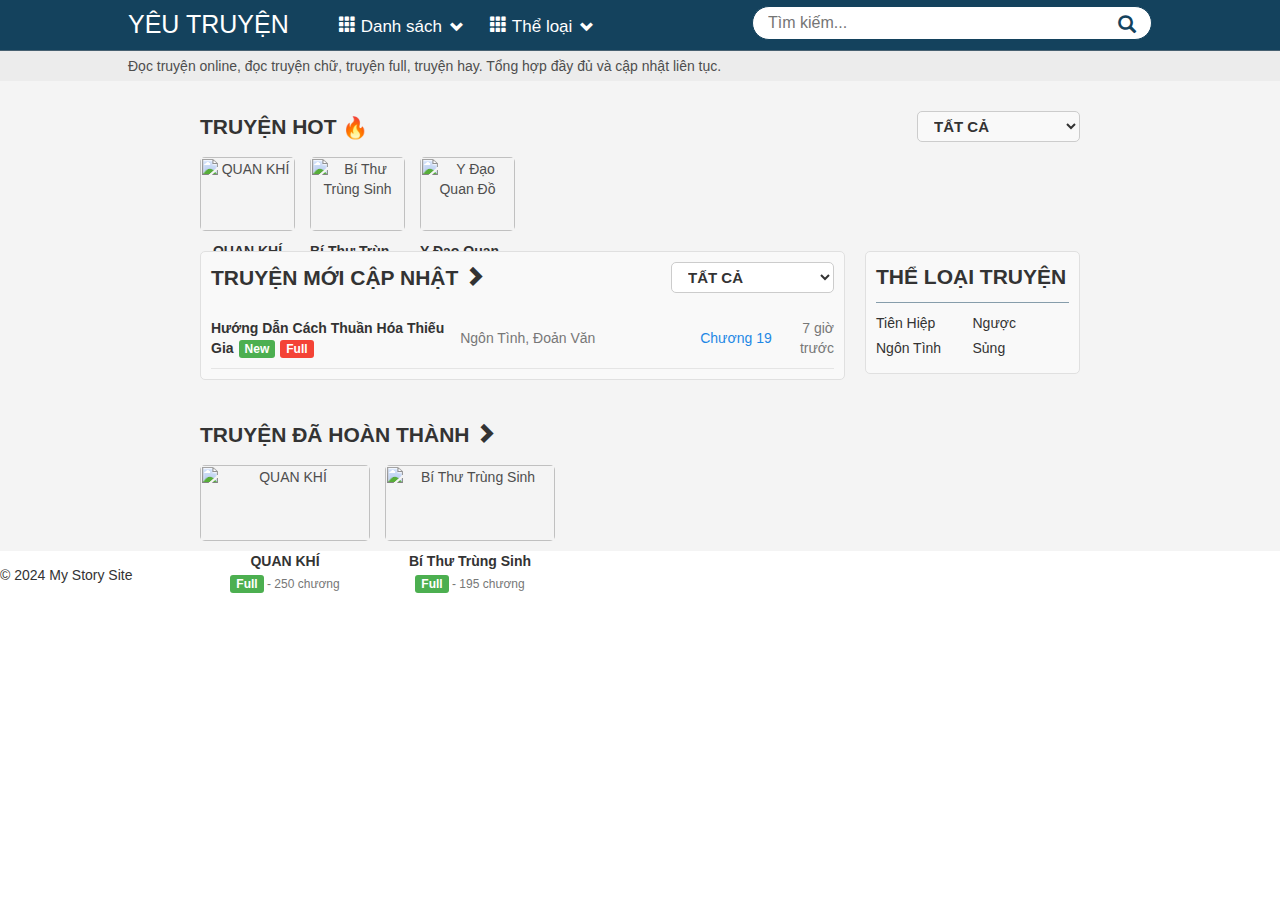
==== commit e25afd4e: "v15" ====
--- a/home_page.html
+++ b/home_page.html
@@ -4,8 +4,8 @@
     <meta name="viewport" content="width=device-width, initial-scale=1.0">
     <title>Basic HTML and CSS</title>
     <link rel="stylesheet" href="styles/css/globals.css">
-    <link rel="stylesheet" href="styles/css/bootstrap.min.css">
     <link rel="stylesheet" href="styles/css/bootstrap-glyphicons.css">
+    <link href="https://cdnjs.cloudflare.com/ajax/libs/font-awesome/5.15.4/css/all.min.css" rel="stylesheet">
 </head>
 <body>
 <div id="__next">
@@ -18,12 +18,36 @@
         <header class="header">
             <div class="container">
                 <h1 class="logo"><a href="http://localhost:3000"><span>YÊU TRUYỆN</span></a></h1>
+                <!-- Hamburger Icon -->
+                <div class="hamburger-menu" id="menu-icon">
+                    <div class="bar"></div>
+                    <div class="bar"></div>
+                    <div class="bar"></div>
+                </div>
+                <!-- Desktop Navigation -->
                 <nav class="header-nav">
                     <ul>
                         <li class="dropdown">
                             <a href="#">
-                                <div class="header-nav-item"><span class="header-nav-item-text glyphicon glyphicon-th">Danh sách</span><span class="chevron glyphicon glyphicon-chevron-down"></span></div>
-                            </a>
+                                <div class="header-nav-item">
+                                    <span class="header-nav-item-text glyphicon glyphicon-th">Danh sách</span>
+                                    <span class="chevron glyphicon glyphicon-chevron-down"></span>
+                                </div>
+                            </a>
+                            <div class="dropdown-menu">
+                                <div class="dropdown-row">
+                                    <div class="dropdown-column">
+                                        <ul class="">
+                                            <li>
+                                                <a href="/categories/truyen-full" title="Truyện Full">Truyện Full</a>
+                                            </li>
+                                            <li>
+                                                <a href="/categories/tien-hiep-hay" title="Tiên Hiệp Hay">Tiên Hiệp Hay</a>
+                                            </li>
+                                        </ul>
+                                    </div>
+                                </div>
+                            </div>
                         </li>
                         <li class="dropdown">
                             <a href="#">
@@ -32,9 +56,76 @@
                                     <div class="chevron glyphicon glyphicon-chevron-down"></div>
                                 </div>
                             </a>
+                            <div class="dropdown-menu">
+                                <div class="dropdown-row">
+                                    <div class="dropdown-column">
+                                        <ul>
+                                            <li>
+                                                <a href="/categories/tien-hiep" title="Tiên Hiệp">Tiên Hiệp</a>
+                                            </li>
+                                            <li>
+                                                <a href="/categories/kiem-hiep" title="Kiếm Hiệp">Kiếm Hiệp</a>
+                                            </li>
+                                        </ul>
+                                    </div>
+                                    <div class="dropdown-column">
+                                        <ul>
+                                            <li>
+                                                <a href="/categories/xuyen-khong" title="Xuyên Không">Xuyên Không</a>
+                                            </li>
+                                            <li>
+                                                <a href="/categories/xuyen-nhanh" title="Xuyên Nhanh">Xuyên Nhanh</a>
+                                            </li>
+                                        </ul>
+                                    </div>
+                                    <div class="dropdown-column">
+                                        <ul>
+                                            <li>
+                                                <a href="/categories/do-thi" title="Đô Thị">Đô Thị</a>
+                                            </li>
+                                            <li>
+                                                <a href="/categories/bach-hop" title="Bách Hợp">Bách Hợp</a>
+                                            </li>
+                                        </ul>
+                                    </div>
+                                </div>
+                            </div>
                         </li>
                     </ul>
                 </nav>
+
+                <!-- Mobile Navigation (Hidden by Default) -->
+                <nav class="mobile-nav" id="mobile-nav">
+                    <ul>
+                        <li class="mobile-dropdown">
+                            <a href="javascript:void(0)" class="mobile-dropdown-toggle">
+                                <i class="fas fa-list"></i> Danh sách
+                                <i class="fas fa-chevron-down"></i>
+                            </a>
+                            <ul class="mobile-dropdown-menu">
+                                <li><a href="/categories/truyen-full">Truyện Full</a></li>
+                                <li><a href="/categories/tien-hiep-hay">Tiên Hiệp Hay</a></li>
+                            </ul>
+                        </li>
+                        <li class="mobile-dropdown">
+                            <a href="javascript:void(0)" class="mobile-dropdown-toggle">
+                                <i class="fas fa-list"></i> Thể loại
+                                <i class="fas fa-chevron-down"></i>
+                            </a>
+                            <ul class="mobile-dropdown-menu">
+                                <li><a href="/categories/tien-hiep">Tiên Hiệp</a></li>
+                                <li><a href="/categories/kiem-hiep">Kiếm Hiệp</a></li>
+                            </ul>
+                        </li>
+                    </ul>
+                    <!-- Mobile Search Form -->
+                    <form class="mobile-search-form" id="mobile-search-form">
+                        <input class="mobile-form-search" type="search" name="keyword" placeholder="Tìm kiếm...">
+                        <button class="mobile-form-search-btn" type="submit"><span class="glyphicon glyphicon-search"></span></button>
+                    </form>
+                </nav>
+                <div class="flex-spacer"></div>
+                <!-- Desktop Search Form -->
                 <form class="header-form">
                     <input class="header-form-search" id="search-input" type="search" name="keyword" placeholder="Tìm kiếm...">
                     <button class="header-form-search-btn" type="submit"><span class="glyphicon glyphicon-search"></span></button>
@@ -160,5 +251,23 @@
         <footer><p>© 2024 My Story Site</p></footer>
     </div>
 </div>
+<script>
+    // Get the hamburger icon and the mobile nav
+    const menuIcon = document.getElementById('menu-icon');
+    const mobileNav = document.getElementById('mobile-nav');
+
+    menuIcon.addEventListener('click', () => {
+        mobileNav.classList.toggle('active');
+    });
+
+
+    // Add click event listeners to each menu item
+    const menuItems = document.querySelectorAll('.mobile-nav li');
+    menuItems.forEach(item => {
+        item.addEventListener('click', () => {
+            item.classList.toggle('active');
+        });
+    });
+</script>
 </body>
 </html>
--- a/styles/css/globals.css
+++ b/styles/css/globals.css
@@ -52,4465 +52,6 @@
 }
 /* border-radius */
 /* placeholder */
-*,
-*::before,
-*::after {
-  box-sizing: border-box;
-}
-* {
-  margin: 0;
-  padding: 0;
-  outline: none;
-}
-html {
-  -webkit-font-smoothing: antialiased;
-  -webkit-text-size-adjust: 100%;
-  -webkit-tap-highlight-color: rgba(0, 0, 0, 0);
-}
-body {
-  font-family: 'Roboto', Arial, sans-serif;
-  font-weight: 400;
-  color: #141416;
-  font-size: 1rem;
-  line-height: 1.4;
-  background-color: #fff;
-}
-@media (max-width: 991.96px) {
-  body {
-    font-size: 0.875rem;
-  }
-}
-a {
-  color: #000000;
-  text-decoration: none;
-  transition: all 0.15s ease-in-out !important;
-}
-a:hover,
-a:focus {
-  color: #000000;
-  outline: none;
-  text-decoration: none;
-}
-h1,
-h2,
-h3,
-h4,
-h5,
-h6 {
-  margin-bottom: 1rem;
-  font-weight: 700;
-}
-img {
-  max-width: 100%;
-  height: auto;
-}
-iframe {
-  max-width: 100%;
-  border: none;
-}
-hr {
-  color: #D4D7DE;
-  opacity: 1;
-}
-hr.line {
-  margin-bottom: 0.5rem;
-  margin-top: 0.5rem;
-}
-input[type="password"]::-ms-reveal,
-input[type="password"]::-ms-clear {
-  display: none;
-}
-input[type="number"],
-input[type=number]::-webkit-inner-spin-button,
-input[type=number]::-webkit-outer-spin-button {
-  -moz-appearance: textfield;
-  -webkit-appearance: textfield;
-  appearance: textfield;
-}
-input[type="text"]::-webkit-input-placeholder,
-input[type="password"]::-webkit-input-placeholder,
-input[type="url"]::-webkit-input-placeholder,
-input[type="url_key"]::-webkit-input-placeholder,
-input[type="tel"]::-webkit-input-placeholder,
-input[type="search"]::-webkit-input-placeholder,
-input[type="number"]::-webkit-input-placeholder,
-input[type="datetime"]::-webkit-input-placeholder,
-input[type="email"]::-webkit-input-placeholder,
-select::-webkit-input-placeholder,
-textarea::-webkit-input-placeholder {
-  color: #777E90;
-  font-weight: 400;
-}
-input[type="text"]:-moz-placeholder,
-input[type="password"]:-moz-placeholder,
-input[type="url"]:-moz-placeholder,
-input[type="url_key"]:-moz-placeholder,
-input[type="tel"]:-moz-placeholder,
-input[type="search"]:-moz-placeholder,
-input[type="number"]:-moz-placeholder,
-input[type="datetime"]:-moz-placeholder,
-input[type="email"]:-moz-placeholder,
-select:-moz-placeholder,
-textarea:-moz-placeholder {
-  /* older Firefox*/
-  color: #777E90;
-  opacity: 1;
-  font-weight: 400;
-}
-input[type="text"]::-moz-placeholder,
-input[type="password"]::-moz-placeholder,
-input[type="url"]::-moz-placeholder,
-input[type="url_key"]::-moz-placeholder,
-input[type="tel"]::-moz-placeholder,
-input[type="search"]::-moz-placeholder,
-input[type="number"]::-moz-placeholder,
-input[type="datetime"]::-moz-placeholder,
-input[type="email"]::-moz-placeholder,
-select::-moz-placeholder,
-textarea::-moz-placeholder {
-  /* Firefox 19+ */
-  color: #777E90;
-  opacity: 1;
-  font-weight: 400;
-}
-input[type="text"]:-ms-input-placeholder,
-input[type="password"]:-ms-input-placeholder,
-input[type="url"]:-ms-input-placeholder,
-input[type="url_key"]:-ms-input-placeholder,
-input[type="tel"]:-ms-input-placeholder,
-input[type="search"]:-ms-input-placeholder,
-input[type="number"]:-ms-input-placeholder,
-input[type="datetime"]:-ms-input-placeholder,
-input[type="email"]:-ms-input-placeholder,
-select:-ms-input-placeholder,
-textarea:-ms-input-placeholder {
-  color: #777E90;
-  font-weight: 400;
-}
-input[type="text"]::placeholder,
-input[type="password"]::placeholder,
-input[type="url"]::placeholder,
-input[type="url_key"]::placeholder,
-input[type="tel"]::placeholder,
-input[type="search"]::placeholder,
-input[type="number"]::placeholder,
-input[type="datetime"]::placeholder,
-input[type="email"]::placeholder,
-select::placeholder,
-textarea::placeholder {
-  color: #777E90;
-  font-weight: 400;
-}
-/*****scrollbar******/
-* {
-  scrollbar-width: thin;
-  scrollbar-color: #b1b2ba transparent;
-}
-*::-webkit-scrollbar {
-  width: 11px;
-  height: 8px;
-}
-*::-webkit-scrollbar-track {
-  background: transparent;
-}
-*::-webkit-scrollbar-thumb {
-  background-color: #b1b2ba;
-  border-radius: 0;
-  border: none;
-}
-*::-webkit-scrollbar-thumb:hover {
-  background-color: #999aa2;
-}
-*::-webkit-scrollbar-track {
-  background: rgba(0, 0, 0, 0.03);
-}
-*::-webkit-scrollbar-corner {
-  background: transparent;
-}
-.input-group .btn {
-  z-index: 0;
-}
-.fade {
-  transition: opacity 0.15s linear !important;
-}
-.z-1 {
-  z-index: 100;
-}
-.border {
-  border-color: #D4D7DE !important;
-}
-@media (min-width: 992px) {
-  .border-lg-start {
-    border-left: 1px solid #D4D7DE !important;
-  }
-}
-.btn-primary.disabled,
-.btn-primary:disabled {
-  cursor: default;
-}
-.form-control.is-invalid,
-.was-validated .form-control:invalid {
-  background: none;
-}
-.invalid-feedback {
-  color: #DA291C;
-  font-size: 0.75rem;
-  padding-left: 1rem;
-  padding-right: 1rem;
-}
-.form-control {
-  height: auto;
-  padding: 7px 0;
-  border: none;
-  border-bottom: 1px solid #D4D7DE;
-  -webkit-border-radius: 0;
-  -moz-border-radius: 0;
-  border-radius: 0;
-  font-size: 1rem;
-  color: #141416;
-  transition: border-color 0.15s ease-in-out, box-shadow 0.15s ease-in-out !important;
-}
-@media (max-width: 991.98px) {
-  .form-control {
-    font-size: 0.875rem;
-  }
-}
-.form-control:hover,
-.form-control:focus {
-  outline: none;
-  box-shadow: none;
-  border-color: #D4D7DE;
-}
-.form-control.is-invalid {
-  background-color: #FFF1F2;
-  border-color: #DA291C;
-}
-.form-control.is-invalid:hover,
-.form-control.is-invalid:focus {
-  outline: none;
-  box-shadow: none;
-  border-color: #DA291C;
-}
-.form-control.is-valid {
-  background: #fff;
-  border-color: #16B364 !important;
-  padding-right: 1rem;
-}
-.form-control.is-valid:hover,
-.form-control.is-valid:focus {
-  outline: none;
-  box-shadow: none;
-  border-color: #DA291C;
-}
-.form-control::-webkit-input-placeholder {
-  color: #D4D7DE;
-}
-.form-control:-moz-placeholder {
-  /* older Firefox*/
-  color: #D4D7DE;
-  opacity: 1;
-}
-.form-control::-moz-placeholder {
-  /* Firefox 19+ */
-  color: #D4D7DE;
-  opacity: 1;
-}
-.form-control:-ms-input-placeholder {
-  color: #D4D7DE;
-}
-.form-control::placeholder {
-  color: #D4D7DE;
-}
-.form-control:disabled {
-  opacity: 0.5;
-}
-.form-control:disabled + label {
-  opacity: 0.5;
-}
-.valid-feedback {
-  font-size: 0.75rem;
-  padding-left: 1rem;
-  padding-right: 1rem;
-  color: #16B364;
-}
-.form-control:disabled,
-.form-control[readonly] {
-  background: #fff !important;
-}
-.custom-control-input:focus ~ .custom-control-label::before {
-  box-shadow: none;
-}
-label {
-  margin-bottom: 5px;
-}
-.fontsize-48 {
-  font-size: 3rem !important;
-}
-@media (max-width: 991.96px) {
-  .fontsize-48 {
-    font-size: 2.125rem !important;
-  }
-}
-.fontsize-34 {
-  font-size: 2.125rem !important;
-}
-@media (max-width: 991.96px) {
-  .fontsize-34 {
-    font-size: 1.5rem !important;
-  }
-}
-.fontsize-24 {
-  font-size: 1.5rem !important;
-}
-@media (max-width: 991.96px) {
-  .fontsize-24 {
-    font-size: 1.125rem !important;
-  }
-}
-.fontsize-20 {
-  font-size: 1.25rem !important;
-}
-@media (max-width: 991.96px) {
-  .fontsize-20 {
-    font-size: 1rem !important;
-  }
-}
-.fontsize-18 {
-  font-size: 1.125rem !important;
-}
-@media (max-width: 991.96px) {
-  .fontsize-18:not(h1) {
-    font-size: 1rem !important;
-  }
-}
-.fontsize-16 {
-  font-size: 1rem !important;
-}
-@media (max-width: 991.96px) {
-  .fontsize-16 {
-    font-size: 0.875rem !important;
-  }
-}
-.fontsize-14 {
-  font-size: 0.875rem !important;
-}
-.fontsize-12 {
-  font-size: 0.75rem !important;
-}
-.fontsize-10 {
-  font-size: 0.625rem !important;
-}
-.font-weight-semibold {
-  font-weight: 600 !important;
-}
-.font-weight-lightsemibold {
-  font-weight: 500 !important;
-}
-.font-weight-lighbold {
-  font-weight: 400 !important;
-}
-@media (min-width: 992px) {
-  .fontsize-lg-18 {
-    font-size: 1.125rem;
-  }
-}
-.txt-gray {
-  color: #777E90;
-}
-.txt-gray.is-valid {
-  color: #16B364;
-}
-.txt-grayer {
-  color: #50515C;
-}
-.text-gray-less {
-  color: #B1B5C3;
-}
-.txt-dark {
-  color: #141416 !important;
-}
-.txt-yellow {
-  color: #FDD571;
-}
-.txt-orange {
-  color: #E9830D;
-}
-.bg-lighter {
-  background-color: #777E90 !important;
-}
-.bg-gray {
-  background-color: #D4D7DE !important;
-}
-.bg-light {
-  background-color: #F4F5F6 !important;
-}
-.bg-redorange {
-  background-color: #ed1c24;
-}
-.bg-orange {
-  background-color: #FBB912;
-}
-.bg-lightorange {
-  background-color: #FDE3A0;
-}
-.bg-lightyellow {
-  background: #FFEDDD;
-}
-.bg-tet {
-  background-image: url('../images/bg-tet.png');
-  background-repeat: no-repeat;
-}
-.bg-dark-o {
-  background: rgba(0, 0, 0, 0.8);
-  box-shadow: 0 12px 40px rgba(0, 0, 0, 0.07);
-}
-.bg-o-dark {
-  background: rgba(0, 0, 0, 0.2);
-}
-.bg-yellow-light {
-  background-color: #FFFAEE;
-}
-.bg-yellow-2 {
-  background-color: #FAEAC1 !important;
-  color: #da291c !important;
-}
-.bg-light-green {
-  background-color: #EEFFF7;
-}
-.bg-lighter-green-2 {
-  background-color: #F3FEE7;
-}
-.bg-lighter-green {
-  background-color: #C6DDC3;
-}
-.bg-pink {
-  background-color: #FFF1F0;
-}
-.border-blue {
-  border: 1px solid #2970FF;
-}
-.border-red {
-  border: 1px solid #DA291C;
-  font-weight: 600;
-  color: #DA291C;
-}
-.with-border-left-o {
-  border-left: 0.375rem solid #FBB912;
-}
-.with-border-left-b {
-  border-left: 0.375rem solid #0F78BE;
-}
-.w-26 {
-  height: 1.625rem;
-  width: 1.625rem;
-}
-.w-40 {
-  height: 2.5rem;
-  width: 2.5rem;
-}
-.icons {
-  display: inline-block;
-  height: 2.5rem;
-  width: 2.5rem;
-  background-position: 50% 50%;
-  background-size: 100% auto;
-  background-repeat: no-repeat;
-  vertical-align: middle;
-}
-.list-ver-links .icons,
-.btn-movetop .icons {
-  margin: 0 auto;
-}
-.icon-md {
-  height: 1.5rem !important;
-  width: 1.5rem !important;
-}
-.icon-lg {
-  height: 3.75rem;
-  width: 3.75rem;
-}
-.icon-shoppingbagplus {
-  background-image: url(../images/icon-shoppingbagplus.svg);
-}
-.btn-added.btn-active .icon-shoppingbagplus {
-  background-image: url(../images/icon-shoppingbagddded.svg);
-}
-@media (max-width: 991.96px) {
-  .icon-shoppingbagplus {
-    height: 1.25rem;
-    width: 1.25rem;
-  }
-}
-.icon-shoppingbagplus-d {
-  background-image: url(../images/icon-shoppingbagplus-d.svg);
-}
-.list-link-icons a:hover .icon-shoppingbagplus-d,
-.list-link-icons .active .icon-shoppingbagplus-d {
-  background-image: url(../images/icon-shoppingbagplus-o.svg);
-}
-.icon-heart {
-  background-image: url(../images/icon-heart.svg);
-}
-.icon-bulky {
-  background-image: url(../images/icon-bulky.svg);
-  width: 10px;
-  height: 10px;
-  background-size: 100% auto;
-}
-.icon-en {
-  background-image: url(../images/icon-united-states.svg);
-  height: 1.5rem;
-  width: 1.5rem;
-  background-size: 22px auto;
-}
-.icon-vi {
-  background-image: url(../images/icon-vn.svg);
-  height: 1.5rem;
-  width: 1.5rem;
-  background-size: 24px auto;
-}
-.icon-kr {
-  background-image: url(../images/icon-kr.svg);
-  height: 1.5rem;
-  width: 1.5rem;
-}
-.icon-copy {
-  background-image: url(../images/icon-copy.svg);
-  background-size: 20px 20px;
-  height: 1.5rem;
-  width: 1.5rem;
-}
-.icon-copy-w {
-  background-image: url(../images/icon-copy-w.svg);
-  height: 1.25rem;
-  width: 1.25rem;
-}
-.icon-remove {
-  background-image: url(../images/icon-remove-4.svg);
-  height: 1.6875rem;
-  width: 1.6875rem;
-}
-.icon-listplus {
-  background-image: url(../images/icon-listplus.svg);
-  height: 1.5rem;
-  width: 1.5rem;
-}
-.icon-gold {
-  background-image: url(../images/icon-gold.svg);
-  height: 1.25rem;
-  width: 1.25rem;
-}
-.icon-silver {
-  background-image: url(../images/icon-silver.svg);
-  height: 1.25rem;
-  width: 1.25rem;
-}
-.icon-platinum {
-  background-image: url(../images/icon-platinum.svg);
-  height: 1.25rem;
-  width: 1.25rem;
-}
-.icon-grab {
-  background-image: url(../images/icon-grab.svg);
-  background-size: auto 100%;
-  height: 1.25rem;
-}
-.icon-envelope-d {
-  background-image: url(../images/icon-envelope-d.svg);
-  height: 1.25rem;
-  width: 1.25rem;
-}
-.list-color-dark-gray a:hover .icon-envelope-d {
-  background-image: url(../images/icon-envelope-r.svg);
-}
-.icon-lock-d {
-  background-image: url(../images/icon-lock-d.svg);
-  height: 1.25rem;
-  width: 1.25rem;
-}
-.list-color-dark-gray a:hover .icon-lock-d {
-  background-image: url(../images/icon-lock-r.svg);
-}
-.icon-phone-d {
-  background-image: url(../images/icon-phone-d.svg);
-  height: 1.25rem;
-  width: 1.25rem;
-}
-.list-color-dark-gray a:hover .icon-phone-d {
-  background-image: url(../images/icon-phone-r.svg);
-}
-.icon-prohibitcancel-d {
-  background-image: url(../images/icon-prohibitcancel-d.svg);
-  height: 1.25rem;
-  width: 1.25rem;
-}
-.list-color-dark-gray a:hover .icon-prohibitcancel-d {
-  background-image: url(../images/icon-prohibitcancel-r.svg);
-}
-.icon-globe-d {
-  background-image: url(../images/icon-globe-d.svg);
-  height: 1.25rem;
-  width: 1.25rem;
-}
-.list-color-dark-gray a:hover .icon-globe-d {
-  background-image: url(../images/icon-globe-r.svg);
-}
-.icon-signout-g {
-  background-image: url(../images/icon-signout-g.svg);
-  height: 1.25rem;
-  width: 1.25rem;
-}
-.list-color-dark-gray a:hover .icon-signout-g {
-  background-image: url(../images/icon-signout.svg);
-}
-.icon-pos {
-  background-image: url(../images/icn-pos-green.svg);
-  height: 1rem;
-  width: 1rem;
-}
-.icon-arrowsclockwise {
-  background-image: url(../images/icon-arrowsclockwise.svg);
-  height: 1.5rem;
-  width: 1.5rem;
-}
-.icon-arrow-left {
-  background-image: url(../images/icon-arrow-left-w.svg);
-  height: 0.9375rem;
-  width: 0.5625rem;
-}
-.icon-arrow-left.icon-arrow-right {
-  transform: rotate(-180deg);
-}
-.icon-arrow-left-b {
-  background-image: url(../images/icon-arrow-left.svg);
-  height: 0.8125rem;
-  width: 0.5rem;
-  min-width: 0.5rem;
-}
-.icon-arrow-left-b.icon-arrow-right {
-  transform: rotate(-180deg);
-}
-.icon-arrow-left-b.icon-arrow-down {
-  transform: rotate(-90deg);
-}
-.btn-collapse.collapsed .icon-arrow-left-b.icon-arrow-down,
-input:checked + .tab-label .icon-arrow-left-b.icon-arrow-down {
-  transform: rotate(-270deg);
-}
-.arrow-up .icon-arrow-left-b,
-.group-review-list .group-order-head:not(.collapsed) .icon-arrow-left-b {
-  transform: rotate(90deg);
-}
-.icon-arrow-left-b.w-20 {
-  height: 1.125rem !important;
-  width: 0.625rem !important;
-  margin-top: -2px;
-  min-width: auto !important;
-}
-.icon-arrow-left-b.w-24 {
-  height: 1.0625rem;
-  width: 0.625rem;
-  margin-top: -2px;
-}
-.icon-arrow-left-b.w-30 {
-  height: 1.125rem;
-  width: 0.75rem;
-  margin-top: -2px;
-}
-.icon-caret-down:after {
-  display: inline-block;
-  margin-left: 0.625rem;
-  vertical-align: middle;
-  content: "";
-  border-top: 0.485rem solid;
-  border-right: 0.485rem solid transparent;
-  border-bottom: 0;
-  border-left: 0.485rem solid transparent;
-}
-.icon-caret-down.btn-viewmore-toggle:after {
-  border-bottom: 0.485rem solid;
-  border-top-color: transparent;
-  vertical-align: text-top;
-}
-.icon-check-w {
-  background-image: url(../images/icon-check-w.svg);
-  background-size: 10px auto;
-}
-.icon-check-w.icon-green-circle {
-  background-color: #16B364;
-  height: 16px;
-  width: 16px;
-  min-height: 16px;
-  min-width: 16px;
-  display: inline-block;
-  border-radius: 100%;
-}
-.icon-sm {
-  height: 0.625rem;
-  width: 0.3125rem;
-}
-.icon-login {
-  background-image: url(../images/icon-login.svg);
-  height: 1.75rem;
-  width: 1.75rem;
-}
-.icon-scooter {
-  background-image: url(../images/icon-scooter.svg);
-  height: 1rem;
-  width: 1rem;
-}
-.icon-shopping-cart {
-  background-image: url(../images/icon-shopping-cart-w.svg);
-  height: 1.75rem;
-  width: 1.75rem;
-}
-.icon-shopping-cart.w-20 {
-  height: 1.25rem;
-  width: 1.25rem;
-}
-.icon-recent-seen {
-  background-image: url(../images/icon-recent-seen.svg);
-  height: 1.75rem;
-  width: 1.75rem;
-}
-.icon-caret-up {
-  background-image: url(../images/icon-double-carret-up.svg);
-  height: 1.75rem;
-  width: 1.75rem;
-}
-.icon-arrow-up {
-  background-image: url(../images/icon-arrow-up.svg);
-  height: 1.75rem;
-  width: 1.75rem;
-}
-.icon-eye-bold {
-  background-image: url(../images/icon-eye-bold.svg);
-  height: 1.75rem;
-  width: 1.75rem;
-}
-.icon-eye {
-  background-image: url(../images/icon-eye.svg);
-  height: 1.25rem;
-  width: 1.25rem;
-}
-.icon-eye-d {
-  background-image: url(../images/icon-eye-d.svg);
-  height: 1.25rem;
-  width: 1.25rem;
-}
-.list-link-icons a:hover .icon-eye-d,
-.list-link-icons .active .icon-eye-d {
-  background-image: url(../images/icon-eye-o.svg);
-}
-.icon-truck {
-  background-image: url(../images/icon-truck.svg);
-  background-position: 0 -2px;
-}
-.icon-truck.w-18 {
-  height: 1.125rem;
-  width: 1.125rem;
-}
-.icon-truck.w-20 {
-  height: 1.25rem;
-  width: 1.25rem;
-}
-.icon-truck.w-24 {
-  height: 1.5rem;
-  width: 1.5rem;
-}
-@media (min-width: 1200px) {
-  .icon-truck.w-46 {
-    height: 2.875rem;
-    width: 2.875rem;
-  }
-}
-@media (max-width: 1199.96px) {
-  .icon-truck.w-46 {
-    height: 1.5rem;
-    width: 1.5rem;
-    min-width: 1.5rem;
-  }
-}
-.icon-truck-o {
-  background-image: url(../images/icon-truck-o.svg);
-  height: 1.25rem;
-  width: 1.25rem;
-  min-width: 1.25rem;
-}
-.icon-trash {
-  background-image: url(../images/icon-trash.svg);
-  height: 1.5rem;
-  width: 1.5rem;
-}
-.icon-edit {
-  background-image: url(../images/icon-edit.svg);
-  height: 1.5rem;
-  width: 1.5rem;
-}
-.icon-pencial {
-  background-image: url(../images/icon-pencial-simple.svg);
-  height: 1.5rem;
-  width: 1.5rem;
-}
-.icon-shoppingcart-bold {
-  background-image: url(../images/icon-shoppingcart-bold.svg);
-}
-.icon-usercircle-b {
-  background-image: url(../images/icon-usercircle-b.svg);
-  height: 1.5rem;
-  width: 1.5rem;
-}
-.icon-home {
-  background-image: url(../images/icon-home.svg);
-  height: 1.5rem;
-  width: 1.5rem;
-}
-.icon-store {
-  background-image: url(../images/icon-storefront.svg);
-  height: 1.5rem;
-  width: 1.5rem;
-}
-.icon-lightbulbfilament {
-  background-image: url(../images/icon-lightbulbfilament.svg);
-  height: 1.5rem;
-  width: 1.5rem;
-  min-width: 24px;
-}
-.icon-star {
-  background-image: url(../images/icon-star-2.svg);
-  height: 2rem;
-  width: 2rem;
-}
-.btn-rate-m:hover .icon-star,
-.btn-rate-m:focus .icon-star,
-.btn-rate-m.selected .icon-star {
-  background-image: url(../images/icon-star-o.svg);
-}
-.icon-star-b {
-  background-image: url(../images/icon-star-b.svg);
-  height: 1rem;
-  width: 1rem;
-}
-.icon-share-w {
-  background-image: url(../images/icon-sharenetwork-w.svg);
-  height: 1.5rem;
-  width: 1.5rem;
-}
-.icon-user-2 {
-  background-image: url(../images/icon-user-2.svg);
-  height: 1rem;
-  width: 1rem;
-}
-.list-link-icons a:hover .icon-user-2,
-.list-link-icons .active .icon-user-2 {
-  background-image: url(../images/icon-user-2-o.svg);
-}
-.icon-lock {
-  background-image: url(../images/icon-lock.svg);
-  height: 1.25rem;
-  width: 1.25rem;
-}
-.is-invalid ~ label .icon-lock {
-  background-image: url(../images/icon-lock-r.svg);
-}
-.icon-lockcheck {
-  background-image: url(../images/icon-lockcheck.svg);
-  height: 1.25rem;
-  width: 1.25rem;
-}
-.is-invalid ~ label .icon-lockcheck {
-  background-image: url(../images/icon-lockcheck-r.svg);
-}
-.icon-headphone {
-  background-image: url(../images/icon-tel.svg);
-  height: 0.9375rem;
-  width: 0.9375rem;
-}
-.icon-mail {
-  background-image: url(../images/icon-mail.svg);
-  height: 0.6875rem;
-  width: 0.875rem;
-}
-.icon-envelope {
-  background-image: url(../images/icon-envelope.svg);
-  height: 1.25rem;
-  width: 1.25rem;
-}
-.is-invalid ~ label .icon-envelope {
-  background-image: url(../images/icon-envelope-r.svg);
-}
-.icon-lotte-logo {
-  background-image: url(../images/lotte-logo.svg);
-  height: 1.25rem;
-  width: 1.25rem;
-}
-.icon-globe {
-  background-image: url(../images/icon-globe.svg);
-  height: 1.25rem;
-  width: 1.25rem;
-}
-.icon-phone {
-  background-image: url(../images/icon-phone.svg);
-  height: 1.25rem;
-  width: 1.25rem;
-}
-.is-invalid ~ label .icon-phone {
-  background-image: url(../images/icon-phone-r.svg);
-}
-.icon-share {
-  background-image: url(../images/icon-share.svg);
-  background-size: 24px auto;
-  height: 1.5rem;
-  width: 1.5rem;
-}
-.icon-sharenetwork {
-  background-image: url(../images/icon-sharenetwork.svg);
-  height: 1.25rem;
-  width: 1.25rem;
-}
-.icon-sharenetwork-d {
-  background-image: url(../images/icon-sharenetwork-d.svg);
-  background-size: 24px auto;
-  height: 1.5rem;
-  width: 1.5rem;
-}
-.icon-line {
-  background-image: url(../images/icon-line.svg);
-  height: 1.0625rem;
-  width: 1.125rem;
-}
-.icon-kakao-talk {
-  background-image: url(../images/icon-kakao-talk.svg);
-  height: 1.0625rem;
-  width: 1.125rem;
-}
-.icon-notepencil {
-  background-image: url(../images/icon-notepencil.svg);
-  height: 1.25rem;
-  width: 1.25rem;
-}
-.icon-notepencil-d,
-.note-added .icon-notepencil {
-  background-image: url(../images/icon-notepencil-d.svg);
-  height: 1.25rem;
-  width: 1.25rem;
-}
-.icon-info {
-  background-image: url(../images/icon-info.svg);
-  height: 1.25rem;
-  width: 1.25rem;
-  min-width: 1.25rem;
-}
-.icon-location2 {
-  background-image: url(../images/icon-location.svg);
-  height: 0.9375rem;
-  width: 0.9375rem;
-}
-.icon-identificationcard {
-  background-image: url(../images/icon-identificationcard.svg);
-  height: 1.25rem;
-  width: 1.25rem;
-}
-.icon-users {
-  background-image: url(../images/icon-users.svg);
-  height: 1.25rem;
-  width: 1.25rem;
-}
-.icon-calendar {
-  background-image: url(../images/icon-calendar.svg);
-  height: 1.25rem;
-  width: 1.25rem;
-}
-.icon-calendar-date {
-  background-image: url(../images/icon-calendar-date.svg);
-  height: 1.25rem;
-  width: 1.25rem;
-}
-.icon-back {
-  background-image: url(../images/arrow-back.svg);
-  height: 1.5rem;
-  width: 1.5rem;
-  transform: rotate(180deg);
-  -webkit-transform: rotate(180deg);
-}
-.icon-back.icon-next {
-  transform: rotate(0deg);
-  -webkit-transform: rotate(0deg);
-}
-.icon-what3words {
-  background-image: url(../images/icon-what3words.svg);
-  height: 1.25rem;
-  width: 1.25rem;
-}
-.icon-what3words-fill {
-  background-image: url(../images/icon-what3words-fill.svg);
-  height: 1.25rem;
-  width: 1.25rem;
-}
-.no-click {
-  pointer-events: none;
-}
-.icon-truck-w {
-  background-image: url(../images/icon-delivery-w.svg);
-  height: 1.75rem;
-  width: 1.75rem;
-}
-.icon-location {
-  background-image: url(../images/icon-mappin.svg);
-  height: 1.5rem;
-  width: 1.5rem;
-  background-size: 1.5rem auto;
-}
-.icon-mappinline {
-  background-image: url(../images/icon-mappinline.svg);
-  height: 1.5rem;
-  width: 1.5rem;
-}
-.icon-building {
-  background-image: url(../images/icon-building.svg);
-  height: 1.25rem;
-  width: 1.25rem;
-}
-.icon-i {
-  background-image: url(../images/icon-i.svg);
-  height: 1.25rem;
-  width: 1.25rem;
-}
-.icon-close {
-  background-image: url(../images/icon-close-b.svg);
-  height: 1rem;
-  width: 1rem;
-}
-.icon-exclaimation {
-  background-image: url(../images/icon-exclaimation.svg);
-  height: 4rem;
-  width: 4rem;
-}
-.icon-shecksquareoffset {
-  background-image: url(../images/icon-shecksquareoffset.svg);
-  height: 4rem;
-  width: 4rem;
-}
-.icon-checkcircle {
-  background-image: url(../images/icon-checkcircle.svg);
-  height: 4rem;
-  width: 4rem;
-}
-.icon-male {
-  background-image: url(../images/icon-male.svg);
-  height: 1.25rem;
-  width: 1.25rem;
-}
-.icon-female {
-  background-image: url(../images/icon-female.svg);
-  height: 1.25rem;
-  width: 1.25rem;
-}
-.icon-plus {
-  background-image: url(../images/icon-plus-3.svg);
-  height: 2.5rem;
-  width: 2.5rem;
-  display: inline-block;
-  border: none;
-  background-repeat: no-repeat;
-  background-color: transparent;
-}
-.icon-plus.w-20 {
-  height: 1.25rem;
-  width: 1.25rem;
-}
-.icon-plus.w-30 {
-  height: 1.875rem;
-  width: 1.875rem;
-}
-.icon-add-2 {
-  background-image: url(../images/icon-shoppingbagplus-w.svg);
-  height: 1.25rem;
-  width: 1.25rem;
-  border: none;
-  background-repeat: no-repeat;
-  background-color: transparent;
-}
-.icon-more {
-  background-image: url(../images/icon-more-3.svg);
-  height: 2.5rem;
-  width: 2.5rem;
-  display: block;
-  border: none;
-  background-repeat: no-repeat;
-  background-color: transparent;
-}
-.icon-more-2 {
-  background-image: url(../images/icon-download.svg);
-  height: 1.5rem;
-  width: 1.5rem;
-  display: inline-block;
-  border: none;
-  background-repeat: no-repeat;
-  background-color: transparent;
-  background-size: 24px auto;
-}
-.icon-play {
-  background-image: url(../images/icon-play.svg);
-  background-position: 50% 50%;
-  background-repeat: no-repeat;
-  height: 3.125rem;
-  width: 3.125rem;
-  border: none;
-  background-color: #23262F;
-  -webkit-border-radius: 50%;
-  -moz-border-radius: 50%;
-  border-radius: 50%;
-}
-.icon-play.icon-loading {
-  background-image: url(../images/loading-w.svg);
-  background-size: 50px auto;
-}
-.icon-play-w {
-  background-image: url(../images/icon-play-w.svg);
-  background-size: 10px 12px;
-  height: 0.75rem;
-  width: 0.625rem;
-}
-.icon-pause-w {
-  background-image: url(../images/icon-pause-w.svg);
-  background-size: 32px auto;
-  height: 2.5rem;
-  width: 2.5rem;
-}
-.icon-add-3 {
-  background-image: url(../images/icon-plus-3.svg);
-  height: 1.25rem;
-  width: 1.25rem;
-  background-size: 20px auto;
-}
-.icon-money {
-  background-image: url(../images/icon-money.svg);
-  background-size: 28px auto;
-  height: 1rem;
-  width: 1.75rem;
-}
-.icon-coin-g {
-  background-image: url(../images/icon-coin-g.svg);
-  background-size: 20px auto;
-  height: 1.25rem;
-  width: 1.25rem;
-}
-.icon-coin-y {
-  background-image: url(../images/icon-coin-y.svg);
-  background-size: 23px auto;
-  height: 1.0625rem;
-  width: 1.4375rem;
-}
-.icon-arrow-out {
-  background-image: url(../images/icon-arrow-out.svg);
-  background-size: 32px auto;
-  height: 2.5rem;
-  width: 2.5rem;
-}
-.icon-giftcard {
-  background-image: url(../images/icon-giftcard.svg);
-  background-size: 36px auto;
-  height: 1.375rem;
-  width: 2.25rem;
-}
-.icon-gotit {
-  background-image: url(../images/icon-gotit.svg);
-  background-size: 36px auto;
-  height: 1.375rem;
-  width: 2.25rem;
-}
-.icon-checked {
-  background-image: url(../images/icon-checked-g.svg);
-  height: 1.25rem;
-  width: 1.25rem;
-}
-.icon-lppoint {
-  background-image: url(../images/icon-lppoint.svg);
-  height: 1.5rem;
-  width: 1.5rem;
-}
-.read-all {
-  background: url(../images/icon-checked.svg) 100% 0 no-repeat;
-  padding-right: 28px;
-  border: none;
-  color: #141416 !important;
-}
-@media (max-width: 991.98px) {
-  .read-all {
-    font-size: 0.875rem;
-  }
-}
-.icon-i {
-  display: inline-block;
-  width: 24px;
-  height: 24px;
-  background: url(../images/icon-i.svg) 50% 50% no-repeat;
-}
-.icon-grid,
-.icon-list {
-  width: 2.5rem;
-  height: 2.5rem;
-  display: block;
-  background-color: transparent;
-  background-size: 24px auto;
-  background-repeat: no-repeat;
-  background-position: 50% 50%;
-  box-shadow: none;
-  border: none;
-}
-.icon-grid.active,
-.icon-list.active {
-  background-color: #141416;
-}
-.icon-grid {
-  background-image: url(../images/icon-grid.svg);
-}
-.icon-grid.active {
-  background-image: url(../images/icon-grid-o.svg);
-}
-.icon-list {
-  background-image: url(../images/icon-list.svg);
-}
-.icon-list.active {
-  background-image: url(../images/icon-list-o.svg);
-}
-.icon-filter {
-  width: 2.5rem;
-  height: 2.5rem;
-  display: block;
-  background-color: transparent;
-  background-size: 24px auto;
-  background-repeat: no-repeat;
-  background-position: 50% 50%;
-  box-shadow: none;
-  border: 1px solid #D4D7DE;
-  -webkit-border-radius: 4px;
-  -moz-border-radius: 4px;
-  border-radius: 4px;
-  background-image: url(../images/icon-filter.svg);
-}
-.icon-arrow-next {
-  display: inline-block;
-  height: 0.8125rem;
-  width: 0.5rem;
-  position: relative;
-}
-.icon-arrow-next:before {
-  content: "";
-  width: 0.625rem;
-  height: 0.625rem;
-  border-top: 1px solid #777E90;
-  border-right: 1px solid #777E90;
-  position: absolute;
-  right: 0.75rem;
-  top: 50%;
-  margin-top: -0.3125rem;
-  z-index: 1;
-  transform: rotate(45deg);
-  -webkit-transform: rotate(45deg);
-  transition: border-color 0.15s ease-in-out !important;
-}
-.icon-addressbook {
-  background-image: url(../images/icon-addressbook.svg);
-}
-.list-link-icons a:hover .icon-addressbook,
-.list-link-icons .active .icon-addressbook {
-  background-image: url(../images/icon-addressbook-o.svg);
-}
-.icon-calendar-d {
-  background-image: url(../images/icon-calendar-d.svg);
-}
-.list-link-icons a:hover .icon-calendar-d,
-.list-link-icons .active .icon-calendar-d {
-  background-image: url(../images/icon-calendar-d-o.svg);
-}
-.icon-chatcirclefaqs {
-  background-image: url(../images/icon-chatcirclefaqs.svg);
-}
-.icon-gear {
-  background-image: url(../images/icon-gear.svg);
-}
-.list-link-icons a:hover .icon-gear,
-.list-link-icons .active .icon-gear {
-  background-image: url(../images/icon-gear-o.svg);
-}
-.icon-gear.w-24 {
-  height: 1.5rem;
-  width: 1.5rem;
-}
-.icon-headset {
-  background-image: url(../images/icon-headset.svg);
-}
-.icon-listcheck {
-  background-image: url(../images/icon-listcheck.svg);
-}
-.list-link-icons a:hover .icon-listcheck,
-.list-link-icons .active .icon-listcheck {
-  background-image: url(../images/icon-listcheck-o.svg);
-}
-.icon-listcheck-w {
-  background-image: url(../images/icon-listcheck-w.svg);
-}
-.icon-heartstraight {
-  background-image: url(../images/icon-heartstraight.svg);
-}
-.list-link-icons a:hover .icon-heartstraight,
-.list-link-icons .active .icon-heartstraight {
-  background-image: url(../images/icon-heartstraight-o.svg);
-}
-.icon-ticket {
-  background-image: url(../images/icon-ticket.svg);
-}
-.list-link-icons a:hover .icon-ticket,
-.list-link-icons .active .icon-ticket {
-  background-image: url(../images/icon-ticket-o.svg);
-}
-.icon-credit-card {
-  background-image: url(../images/icon-credit-card-b.svg);
-}
-.list-link-icons a:hover .icon-credit-card,
-.list-link-icons .active .icon-credit-card {
-  background-image: url(../images/icon-credit-card-o.svg);
-}
-.w-20 {
-  height: 1.25rem !important;
-  width: 1.25rem !important;
-}
-.w-20.loading span {
-  height: 1.25rem !important;
-  width: 1.25rem !important;
-}
-.w-24 {
-  height: 1.5rem;
-  width: 1.5rem;
-}
-.btn-close {
-  background-size: 0.9375rem auto;
-  width: 1.5rem;
-  height: 1.5rem;
-  padding: 0;
-}
-.btn-close:focus {
-  box-shadow: none;
-}
-.btn-pink {
-  background-color: #fff;
-  border-color: #D4D7DE;
-}
-.btn-pink .icon-heart {
-  background-image: url(../images/icon-heart-fill-b.svg);
-  opacity: 0.3;
-}
-.btn-pink:hover {
-  border-color: #141416;
-  /*    .icon-heart {
-            background-image: url(../images/icon-heart.svg);
-            opacity: 1;
-        }*/
-}
-.btn-pink.added {
-  background-color: #FFF1F0;
-  border-color: #FFF1F0;
-}
-.btn-pink.added .icon-heart {
-  background-image: url(../images/icon-heart.svg);
-  opacity: 1;
-}
-@media (max-width: 991.96px) {
-  .btn-pink .icon-heart {
-    height: 1.25rem;
-    width: 1.25rem;
-  }
-}
-.btn-added.btn-active {
-  background-color: #FFF1F0;
-  border-color: #FFF1F0;
-}
-.btn-added.btn-active:hover {
-  border-color: #DA291C;
-}
-.badge {
-  font-weight: 600;
-  letter-spacing: 0.5px;
-  display: inline-flex;
-  align-items: center;
-}
-@media (max-width: 991.96px) {
-  .badge.px-3s {
-    padding-left: 0.5rem !important;
-    padding-right: 0.5rem !important;
-  }
-}
-.text-bg-light-blue {
-  color: #2970FF;
-  background-color: #F2F7FF;
-}
-.bg-light-blue {
-  background-color: #F2F7FF;
-}
-.text-bg-light-green {
-  color: #16B364;
-  background-color: #EEFFF7;
-}
-.text-bg-light-yellow {
-  color: #FBB912;
-  background-color: #FFFAEE;
-  border-color: #FBB912 !important;
-}
-.field-more .text-bg-light-yellow {
-  color: #FBB912;
-}
-.field-more .text-bg-light-yellow:before {
-  border-color: #E9830D;
-}
-.bg-gold,
-.text-bg-light-gold {
-  background: linear-gradient(135deg, rgba(242, 174, 0, 0.2) 14.66%, rgba(253, 213, 113, 0.2) 35.28%, rgba(253, 227, 160, 0.2) 50.01%, rgba(253, 213, 113, 0.2) 66.95%, rgba(241, 173, 0, 0.2) 85.35%);
-}
-.bg-silver,
-.text-bg-light-silver {
-  background: linear-gradient(135deg, rgba(119, 126, 144, 0.2) 14.66%, rgba(177, 181, 195, 0.2) 35.87%, rgba(212, 215, 222, 0.2) 50.01%, rgba(177, 181, 195, 0.2) 64.15%, rgba(119, 126, 144, 0.2) 85.35%);
-}
-.bg-platinum,
-.text-bg-light-platinum {
-  background: linear-gradient(135deg, rgba(96, 122, 128, 0.2) 14.66%, rgba(177, 189, 185, 0.2) 35.87%, rgba(213, 231, 221, 0.2) 50.01%, rgba(177, 189, 184, 0.2) 64.15%, rgba(97, 134, 127, 0.2) 85.35%);
-}
-.text-bg-light-gold {
-  color: #FBB912;
-  border-color: transparent !important;
-}
-.text-bg-light-silver {
-  color: #777E90;
-  border-color: transparent !important;
-}
-.text-bg-light-platinum {
-  color: #607A80;
-  border-color: transparent !important;
-}
-.mt-1s {
-  margin-top: 2px !important;
-}
-.mt-3s,
-.my-3s {
-  margin-top: 0.75rem !important;
-}
-.mb-1s {
-  margin-bottom: 2px !important;
-}
-.mb-2m {
-  margin-bottom: 0.625rem !important;
-}
-.mt-2s {
-  margin-top: 7px !important;
-}
-.mb-2s {
-  margin-bottom: 7px !important;
-}
-.mb-3s,
-.my-3s {
-  margin-bottom: 0.75rem !important;
-}
-.ms-3s,
-.mx-3s {
-  margin-left: 0.75rem !important;
-}
-.me-3s,
-.mx-3s {
-  margin-right: 0.75rem !important;
-}
-.mb-4s {
-  margin-bottom: 1.25rem !important;
-}
-.mb-4ss {
-  margin-bottom: 1.125rem !important;
-}
-.mb-4msm {
-  margin-bottom: 1.75rem !important;
-}
-@media (max-width: 991.96px) {
-  .mb-4msm {
-    margin-bottom: 1.125rem !important;
-  }
-}
-.mb-4m {
-  margin-bottom: 2.25rem !important;
-}
-@media (max-width: 991.96px) {
-  .mb-4m {
-    margin-bottom: 1.5rem !important;
-  }
-}
-.mb-4mm {
-  margin-bottom: 2.125rem !important;
-}
-@media (max-width: 1199.96px) {
-  .mb-4mm {
-    margin-bottom: 0.5rem !important;
-  }
-}
-.mb-4ms {
-  margin-bottom: 2rem !important;
-}
-@media (max-width: 1199.96px) {
-  .mb-4ms {
-    margin-bottom: 1rem !important;
-  }
-}
-.mb-5ss {
-  margin-bottom: 2.375rem !important;
-}
-@media (max-width: 1199.96px) {
-  .mb-5ss {
-    margin-bottom: 1.25rem !important;
-  }
-}
-.mb-5s {
-  margin-bottom: 2.5rem !important;
-}
-@media (max-width: 1199.96px) {
-  .mb-5 {
-    margin-bottom: 1.25rem !important;
-  }
-}
-.mt-n2 {
-  margin-top: -1rem;
-}
-@media (max-width: 991.96px) {
-  .mt-n2-mo {
-    margin-top: -1rem;
-  }
-}
-.mt-n1 {
-  margin-top: -3px;
-}
-.p-1s {
-  padding: 2px !important;
-}
-.py-1sm {
-  padding-top: 3px !important;
-  padding-bottom: 3px !important;
-}
-.px-2s {
-  padding-left: 0.375rem !important;
-  padding-right: 0.375rem !important;
-}
-.p-3s {
-  padding: 0.75rem !important;
-}
-.pe-3s,
-.px-3s {
-  padding-right: 0.75rem !important;
-}
-.ps-3s,
-.px-3s {
-  padding-left: 0.75rem !important;
-}
-.py-3s {
-  padding-top: 0.75rem !important;
-  padding-bottom: 0.75rem !important;
-}
-.py-3ss {
-  padding-top: 1rem !important;
-  padding-bottom: 1rem !important;
-}
-.py-3sxs {
-  padding-top: 0.625rem !important;
-  padding-bottom: 0.625rem !important;
-}
-.pt-3s {
-  padding-top: 0.75rem !important;
-}
-.pb-4s {
-  padding-bottom: 1.25rem !important;
-}
-.pe-4s {
-  padding-right: 1.25rem !important;
-}
-.p-4s {
-  padding: 1.25rem !important;
-}
-.px-4s {
-  padding-left: 1.25rem !important;
-  padding-right: 1.25rem !important;
-}
-.ps-4m {
-  padding-left: 2rem;
-}
-.py-2sm {
-  padding-top: 0.5625rem !important;
-  padding-bottom: 0.5625rem !important;
-}
-.py-2s {
-  padding-top: 0.4375rem !important;
-  padding-bottom: 0.4375rem !important;
-}
-.py-2ss {
-  padding-top: 0.375rem !important;
-  padding-bottom: 0.375rem !important;
-}
-.pt-0 {
-  padding-top: 0 !important;
-}
-.px-5s {
-  padding-left: 1.5rem !important;
-  padding-right: 1.5rem !important;
-}
-.pt-4ms {
-  padding-top: 2rem !important;
-}
-@media (min-width: 1024px) {
-  .g-3s,
-  .gx-3s {
-    --bs-gutter-x: 0.75rem;
-  }
-  .g-3sm {
-    --bs-gutter-y: 0.875rem;
-    --bs-gutter-x: 0.875rem;
-  }
-  .g-4s {
-    --bs-gutter-x: 1.125rem;
-  }
-  .g-4m {
-    --bs-gutter-x: 2rem;
-  }
-}
-@media (max-width: 1023.96px) {
-  .g-3s,
-  .gx-3s {
-    --bs-gutter-x: 0.5rem;
-  }
-  .g-3sm {
-    --bs-gutter-y: 0.5rem;
-    --bs-gutter-x: 0.5rem;
-  }
-  .g-4s {
-    --bs-gutter-x: 0.5rem;
-  }
-  .g-4m {
-    --bs-gutter-x: 0.5rem;
-  }
-}
-.text-red,
-.red-color {
-  color: #DA291C;
-}
-.text-gray {
-  color: #777E90;
-}
-.text-green {
-  color: #16B364;
-}
-.text-grey-light {
-  color: #B1B5C3 !important;
-}
-.text-orange {
-  color: #FBB912;
-}
-.text-blue {
-  color: #2970FF;
-}
-.bg-badge-red {
-  color: #fff;
-  background-color: #DA291C;
-  border: 1px solid #fff;
-  font-size: 0.625rem;
-  line-height: 1.5;
-  min-width: 1rem;
-  height: 1rem;
-  right: 0.625rem;
-  display: flex;
-  align-items: center;
-  justify-content: center;
-}
-.bg-badge-red.w-md {
-  min-width: 1.375rem;
-  height: 1.375rem;
-  right: 0;
-}
-.user-avatar,
-.user-avatar img {
-  max-width: 2rem;
-  border-radius: 50%;
-  min-height: 2rem;
-}
-.user-avatar.user-avatar-sm {
-  max-width: 2rem;
-  min-height: 2rem;
-}
-.user-avatar.user-avatar-sm img {
-  max-width: 2rem;
-  min-height: 2rem;
-}
-.user-avatar.user-avatar-mds {
-  max-width: 2.5rem;
-}
-.user-avatar.user-avatar-mds img {
-  max-width: 2.5rem;
-  min-height: 2.5rem;
-}
-.user-avatar.user-avatar-md {
-  max-width: 3rem;
-  min-height: 3rem;
-}
-.user-avatar.user-avatar-md img {
-  max-width: 3rem;
-  min-height: 3rem;
-}
-.user-avatar.user-avatar-lg {
-  max-width: 6.25rem;
-  min-height: 6.25rem;
-}
-.user-avatar.user-avatar-lg img {
-  max-width: 6.25rem;
-  min-height: 6.25rem;
-}
-.customer-info .user-avatar {
-  width: 6.25rem;
-  height: 6.25rem;
-  background-color: #D4D7DE;
-  display: flex;
-  align-items: center;
-}
-.customer-info .user-avatar img {
-  background: none;
-}
-/* button */
-.btn {
-  border-radius: 0.25rem;
-  padding: 0.4375rem 0.875rem;
-  transition: color 0.15s ease-in-out, background-color 0.15s ease-in-out, border-color 0.15s ease-in-out, box-shadow 0.15s ease-in-out !important;
-}
-.btn:hover,
-.btn:focus,
-.btn.focus {
-  box-shadow: none !important;
-}
-.btn.btn-full {
-  width: 100%;
-  margin: 0;
-}
-.btn.disabled {
-  position: relative;
-}
-.btn.disabled .icons {
-  opacity: 0.5;
-}
-.btn.disabled .loading {
-  position: absolute;
-  top: 50%;
-  left: 50%;
-  transform: translate(-50%, -50%);
-}
-@media (max-width: 992px) {
-  .btn {
-    font-size: 0.875rem;
-  }
-}
-@media (max-width: 370px) {
-  .btn {
-    font-size: 0.75rem;
-  }
-}
-.btn-primary {
-  background-color: #DA291C;
-  border-color: #DA291C;
-  color: #fff;
-}
-.btn-primary:hover,
-.btn-primary:focus {
-  background-color: #363A42;
-  border-color: #363A42;
-}
-.btn-primary:not(:disabled):not(.disabled).active,
-.btn-primary:not(:disabled):not(.disabled):active,
-.show > .btn-primary.dropdown-toggle,
-.btn-primary:active,
-.btn-primary:visited {
-  color: #fff;
-  background-color: #DA291C;
-  border-color: #DA291C;
-}
-.btn-primary.disabled,
-.btn-primary:disabled {
-  color: #B1B5C4;
-  background: #D4D7DE;
-  border-color: #D4D7DE;
-  pointer-events: none;
-  opacity: 1;
-}
-.btn-border {
-  background-color: #fff;
-  border-color: #D4D7DE;
-  color: #DA291C;
-}
-.btn-border:hover,
-.btn-border:focus {
-  color: #DA291C;
-  background-color: #fff;
-  border-color: #D4D7DE;
-}
-.btn-yellow {
-  background-color: #FBB912;
-  border-color: #FBB912;
-}
-.btn-yellow:hover,
-.btn-yellow:focus {
-  background-color: #d29b0e;
-  border-color: #d29b0e;
-}
-.btn-outline-light {
-  border-color: #D4D7DE;
-  color: #141416;
-  font-weight: 400;
-  padding: 0.4375rem 0.875rem;
-}
-.btn-outline-light:hover,
-.btn-outline-light:focus {
-  border-color: #141416;
-}
-.btn-outline-light.disabled,
-.btn-outline-light:disabled {
-  border-color: #D4D7DE;
-  color: #B1B5C3;
-}
-@media (max-width: 767.96px) {
-  .delivery-page .btn-outline-light {
-    padding-top: 0.25rem;
-    font-size: 0.75rem;
-    padding-bottom: 0.25rem;
-  }
-}
-.min-md {
-  min-width: 140px;
-}
-.btn-blue {
-  color: #2970FF;
-  text-decoration: underline;
-}
-.btn-md {
-  font-weight: 700;
-  padding: 0.6875rem 1.25rem;
-}
-.btn-mds {
-  padding: 0.5625rem 1.25rem;
-}
-.btn-n {
-  padding: 0.4375rem 1.25rem;
-}
-.btn-sm {
-  border-radius: 2px;
-  font-size: 0.75rem;
-  padding: 7px 10px;
-}
-@media (min-width: 992px) {
-  .btn-lg {
-    height: 4rem;
-    line-height: 1;
-    padding-top: 0.5rem;
-  }
-  .btn-lg-w {
-    height: 4rem;
-    width: 4rem;
-  }
-  .min-mdm {
-    min-width: 180px;
-  }
-}
-.btn-play-s {
-  height: 1.875rem;
-  width: 1.875rem;
-  border-width: 1.5px;
-  border-color: #fff;
-  background-color: rgba(0, 0, 0, 0.7);
-  display: flex;
-  align-items: center;
-  justify-content: center;
-}
-.btn-play-s:hover,
-.btn-play-s:focus {
-  background-color: #DA291C;
-}
-.btn-smd {
-  height: 2.25rem;
-}
-.w-30 {
-  height: 1.875rem;
-  width: 1.875rem;
-  min-width: auto !important;
-}
-.w-30.btn-plus-circle {
-  padding: 0 !important;
-  border-color: #141416;
-}
-.w-16 {
-  height: 1rem;
-  width: 1rem;
-}
-.w-32 {
-  height: 2rem;
-  width: 2rem;
-}
-.btn-sms {
-  height: 1.875rem;
-  font-size: 0.875rem;
-  padding-top: 0.25rem !important;
-  padding-bottom: 0.25rem !important;
-}
-.btn-lmd {
-  height: 2.5rem;
-  width: 2.5rem;
-}
-.btn-lmdh {
-  height: 2.5rem;
-}
-.min-120 {
-  min-width: 7.5rem;
-}
-@media (max-width: 768px) {
-  .col-option-act .min-120 {
-    min-width: auto;
-  }
-}
-.min-height-120 {
-  min-height: 7.5rem !important;
-}
-.rounded-1s {
-  border-radius: 2px;
-}
-.border-t-short {
-  padding-top: 25px !important;
-  position: relative;
-}
-.border-t-short:before {
-  background-color: #D4D7DE;
-  top: 0;
-  content: "";
-  height: 1px;
-  left: 0;
-  position: absolute;
-  width: 48px;
-}
-.input-group > .input-number {
-  width: 4rem;
-  padding-left: 0.5rem;
-  padding-right: 0.5rem;
-}
-@media (max-width: 991.98px) {
-  .input-group > .input-number {
-    width: 1rem;
-    padding-left: 2px;
-    padding-right: 2px;
-  }
-}
-.input-group {
-  background-color: #fff;
-  -webkit-border-radius: 0.375rem;
-  -moz-border-radius: 0.375rem;
-  border-radius: 0.375rem;
-}
-.input-group .form-control {
-  min-width: 4rem;
-}
-.input-group .form-control:disabled {
-  background-color: #F4F5F6 !important;
-  border-color: #D4D7DE !important;
-}
-.input-group textarea.form-control:disabled {
-  background-color: #fff !important;
-  border-color: #fff !important;
-}
-.btn-minus {
-  border-color: #D4D7DE;
-  position: relative;
-  min-width: 3rem;
-  background-color: #fff;
-}
-@media (max-width: 991.98px) {
-  .btn-minus {
-    min-width: 1rem;
-  }
-}
-.btn-minus:before {
-  content: "";
-  background-color: #141416;
-  height: 1px;
-  width: 16px;
-  position: absolute;
-  top: 50%;
-  left: 50%;
-  transform: translate(-50%, -50%);
-}
-.btn-minus:hover {
-  border-color: #D4D7DE;
-}
-.btn-minus:hover:before {
-  background-color: #6C737F;
-}
-.btn-minus:disabled {
-  background-color: #F4F5F6 !important;
-  border-color: #D4D7DE !important;
-  opacity: 1;
-  cursor: not-allowed;
-}
-.btn-minus:disabled:before,
-.btn-minus:disabled:after {
-  background-color: #777E90 !important;
-}
-.btn-plus {
-  background-color: #fff;
-}
-.btn-plus:after {
-  content: "";
-  background-color: #141416;
-  height: 16px;
-  width: 1px;
-  position: absolute;
-  top: 50%;
-  left: 50%;
-  transform: translate(-50%, -50%);
-}
-.btn-plus:hover:after {
-  background-color: #6C737F;
-}
-.blkQuan-s .input-group {
-  width: 5.875rem;
-}
-.blkQuan-s .input-group .btn,
-.blkQuan-s .input-group .form-control {
-  padding: 0.125rem;
-}
-.blkQuan-s .input-group .form-control {
-  width: 0;
-  min-width: 0;
-  height: 1.875rem;
-}
-.blkQuan-s .input-group .btn-minus {
-  width: 1.875rem;
-  height: 1.875rem;
-  min-width: 0;
-}
-.blkQuan-s .input-group .btn-minus:before {
-  width: 12px;
-}
-.blkQuan-s .input-group .btn-plus:after {
-  height: 12px;
-}
-@media (max-width: 767.99px) {
-  .blkQuan-s .input-group {
-    width: 5.875rem;
-  }
-  .blkQuan-s .input-group .form-control {
-    height: 1.5rem;
-  }
-  .blkQuan-s .input-group .btn-minus {
-    width: 1.5rem;
-    height: 1.5rem;
-  }
-}
-.blkQuan-md .input-group {
-  width: 10rem;
-}
-.blkQuan-md .input-group .btn,
-.blkQuan-md .input-group .form-control {
-  padding: 0.125rem;
-}
-.blkQuan-md .input-group .form-control {
-  width: 0;
-  min-width: 0;
-  height: 2.5rem;
-}
-.blkQuan-md .input-group .btn-minus {
-  width: 2.5rem;
-  height: 2.5rem;
-  min-width: 0;
-}
-.input-group-text-wrap {
-  display: flex;
-  align-items: center;
-  margin-bottom: 1rem;
-}
-.input-group-text-wrap .input-group-text {
-  background-color: transparent;
-  border: none;
-  padding: 0;
-  align-self: start;
-}
-.input-group-text-wrap .form-control {
-  border: none;
-  min-width: auto;
-  padding: 0;
-}
-.input-group-text-wrap textarea.form-control {
-  max-height: 3rem;
-  resize: none;
-  line-height: 1.2;
-}
-.input-group-text-wrap textarea.form-control::placeholder {
-  color: #777E90;
-}
-.input-group-type1 .form-control:focus,
-.input-group-type1 .form-control:hover {
-  /*        border-right: transparent !important;*/
-  box-shadow: none;
-}
-.input-group-type1 .input-group-text {
-  border-left: none;
-  position: relative;
-  z-index: 1;
-}
-@media (min-width: 575.98px) {
-  .input-group-type1 .btn-lmdh {
-    min-width: 7.75rem;
-  }
-}
-.btn-shopping {
-  font-weight: 400;
-}
-.btn-shopping:active,
-.btn-shopping:focus-visible {
-  border-color: transparent !important;
-}
-.btn-link-secondary {
-  color: #2970FF;
-  font-weight: 600;
-}
-.btn-link-secondary-light {
-  color: #2970FF;
-  text-decoration: underline;
-}
-.btn-link {
-  color: #141416;
-  cursor: pointer;
-}
-.btn-link:hover,
-.btn-link:focus {
-  color: #DA291C;
-}
-.btn-link-light {
-  color: #777E90;
-}
-.btn-link-light:hover,
-.btn-link-light:focus {
-  color: #DA291C;
-}
-.btn-link-grey-light {
-  color: #B1B5C3;
-  text-decoration: underline;
-}
-.btn-link-grey-light:hover,
-.btn-link-grey-light:focus {
-  color: #DA291C;
-}
-.btn-link-dark {
-  color: #141416;
-  border: none;
-}
-.btn-link-dark:hover,
-.btn-link-dark:focus {
-  color: #DA291C;
-}
-.link-dark {
-  color: #141416 !important;
-}
-.btn-dark,
-.btn-copy.disabled {
-  background-color: #777E90;
-  border-color: #777E90;
-}
-.btn-dark:hover,
-.btn-copy.disabled:hover {
-  background-color: #DA291C;
-  border-color: #DA291C;
-}
-.btn-darker {
-  background-color: rgba(0, 0, 0, 0.7);
-  border-color: rgba(0, 0, 0, 0.7);
-}
-.btn-darker:hover {
-  background-color: #DA291C;
-  border-color: #DA291C;
-}
-.btn-light {
-  background-color: #F4F5F6;
-  border-color: #F4F5F6;
-  color: #141416;
-}
-.btn-light.active {
-  font-weight: 700;
-  background-color: #23262F;
-  border-color: #23262F;
-  color: #fff;
-}
-.btn-light:disabled {
-  background-color: #fff;
-  border-color: #D4D7DE;
-  color: #B1B5C3;
-}
-.btn-nolink {
-  text-decoration: none;
-  border: none;
-}
-.btn-outline-light {
-  border-color: #D4D7DE;
-}
-.btn-outline-white {
-  border-color: #fff;
-  color: #fff;
-}
-.rounded-end-sm {
-  border-radius: 0 0.25rem 0.25rem 0 !important;
-}
-.rounded-start-sm {
-  border-radius: 0.25rem 0 0 0.25rem !important;
-}
-.rounded-top-sm {
-  border-radius: 0.25rem 0.25rem 0 0 !important;
-}
-.rounded-bottom-sm {
-  border-radius: 0 0 0.25rem 0.25rem !important;
-}
-.input-group-quan .form-control {
-  border-top: 1px solid #D4D7DE;
-  background: transparent;
-  margin-left: 0 !important;
-}
-.list-with-border li + li {
-  position: relative;
-}
-.list-with-border li + li:before {
-  content: "";
-  position: absolute;
-  height: 16px;
-  width: 1px;
-  background-color: #D4D7DE;
-  top: 50%;
-  left: 0;
-  transform: translate(0, -50%);
-}
-.list-type-2 dt {
-  position: relative;
-  padding-left: 2.4375rem;
-}
-.list-type-2 dt > .icons {
-  position: absolute;
-  left: 0.4375rem;
-  top: -2px;
-}
-@media (max-width: 991.98px) {
-  .list-type-2 {
-    font-size: 0.875rem;
-  }
-  .list-type-2 dd:not(.col) {
-    padding-left: 2.4375rem;
-  }
-}
-.my-user-info > span + span {
-  border-left: 1px solid #D4D7DE;
-  margin-left: 0.5rem;
-  padding-left: 0.5rem;
-}
-.list-checked {
-  padding-left: 0;
-  list-style: none;
-}
-.list-checked li {
-  position: relative;
-  padding-left: 1.5rem;
-  margin-bottom: 0.3125rem;
-}
-.list-checked li:before {
-  content: "";
-  position: absolute;
-  left: 0;
-  top: 1px;
-  width: 16px;
-  height: 16px;
-  background-color: #777E90;
-  border: 1px solid #777E90;
-  border-radius: 100%;
-}
-.list-checked li:after {
-  content: "";
-  position: absolute;
-  left: 6px;
-  top: 4px;
-  width: 4px;
-  height: 8px;
-  border: solid white;
-  border-width: 0 2px 2px 0;
-  -webkit-transform: rotate(45deg);
-  -ms-transform: rotate(45deg);
-  transform: rotate(45deg);
-}
-.list-checked li.is-valid {
-  color: #16B364;
-}
-.list-checked li.is-valid:before {
-  background-color: #16B364;
-  border-color: #16B364;
-}
-@media (min-width: 1200px) {
-  .container,
-  .container-lg,
-  .container-md,
-  .container-sm,
-  .container-xl {
-    max-width: 1224px;
-  }
-}
-/**********/
-@media (min-width: 992px) {
-  .swiper.slide-control-aside {
-    margin-left: -28px;
-    margin-right: -28px;
-    padding-left: 28px;
-    padding-right: 28px;
-  }
-  .swiper.slide-control-aside:before,
-  .swiper.slide-control-aside:after {
-    content: "";
-    width: 28px;
-    height: 100%;
-    background: #fff;
-    position: absolute;
-    top: 0;
-    z-index: 2;
-  }
-  .swiper.slide-control-aside:before {
-    left: 0;
-  }
-  .swiper.slide-control-aside:after {
-    right: 0;
-  }
-  .swiper.slide-control-aside .swiper-button-prev {
-    left: 6px;
-  }
-  .swiper.slide-control-aside .swiper-button-next {
-    right: 6px;
-  }
-}
-@media (max-width: 991.98px) {
-  .swiper.swiper-mo-wrap {
-    margin-left: -0.75rem;
-    margin-right: -0.75rem;
-    padding-left: 0.75rem;
-    padding-right: 0.75rem;
-  }
-}
-.swiper.swiper-mo-wrap.swiper-qty-3 .swiper-slide {
-  max-width: 24rem;
-}
-@media (max-width: 991.98px) {
-  .swiper.swiper-mo-wrap.swiper-qty-3 .swiper-slide {
-    max-width: 21rem;
-  }
-}
-.swiper.swiper-mo-wrap.swiper-qty-2 .swiper-slide {
-  max-width: 30.375rem;
-}
-@media (max-width: 991.98px) {
-  .swiper.swiper-mo-wrap.swiper-qty-2 .swiper-slide {
-    max-width: 21rem;
-  }
-}
-.swiper.swiper-mo-wrap.swiper-qty-5 .swiper-slide {
-  max-width: 16rem;
-}
-@media (max-width: 991.98px) {
-  .swiper.swiper-mo-wrap.swiper-qty-5 .swiper-slide {
-    max-width: 10rem;
-  }
-}
-.swiper-out-controls {
-  position: relative;
-}
-.swiper-out-controls.no-bg .swiper {
-  background: none !important;
-  -webkit-border-radius: 0;
-  -moz-border-radius: 0;
-  border-radius: 0;
-}
-.swiper-out-controls .swiper-button-prev {
-  left: -1.75rem;
-}
-.swiper-out-controls .swiper-button-next {
-  right: -1.75rem;
-}
-.swiper-out-controls.controls-top .swiper-button-next,
-.swiper-out-controls.controls-top .swiper-button-prev {
-  top: 25%;
-  margin: 0;
-}
-.swiper-out-controls .swiper {
-  background-color: #fff !important;
-}
-@media (min-width: 992px) {
-  .swiper-out-controls .swiper {
-    -webkit-border-radius: 8px;
-    -moz-border-radius: 8px;
-    border-radius: 8px;
-  }
-}
-@media (min-width: 992px) {
-  .swiper-out-controls .swiper.swiper-type {
-    padding-left: 3.25rem;
-    padding-right: 3.25rem;
-    margin-right: 0;
-    margin-left: 0;
-  }
-  .swiper-out-controls .swiper.swiper-type:before,
-  .swiper-out-controls .swiper.swiper-type:after {
-    width: 3.25rem;
-  }
-  .swiper-out-controls .swiper.swiper-type:before {
-    background-position: -28px 0;
-  }
-  .swiper-out-controls .swiper.swiper-type:after {
-    background-position: 0 0;
-  }
-}
-@media (min-width: 992px) {
-  .swiper-type-2.swiper {
-    padding-left: 1.5rem;
-    padding-right: 1.5rem;
-  }
-}
-.swiper-type-2.swiper .swiper-slide {
-  padding-right: 1px;
-  padding-left: 1px;
-}
-@media (max-width: 991.96px) {
-  .swiper-type-2.swiper .swiper-slide {
-    max-width: 9.8125rem;
-    height: auto;
-    padding: 0;
-  }
-}
-.swiper-type-2.swiper .swiper-button-prev,
-.swiper-type-2.swiper .swiper-rtl .swiper-button-next {
-  left: 0;
-}
-.swiper-type-2.swiper .swiper-button-next,
-.swiper-type-2.swiper .swiper-rtl .swiper-button-prev {
-  right: 0;
-}
-@media (min-width: 992px) {
-  .swiper-type.swiper {
-    padding-left: 5rem;
-    padding-right: 5rem;
-    margin-left: -28px;
-    margin-right: -28px;
-  }
-}
-@media (min-width: 992px) {
-  .swiper-type.swiper:before,
-  .swiper-type.swiper:after {
-    width: 5rem;
-    height: 100%;
-    content: "";
-    position: absolute;
-    top: 0;
-    z-index: 2;
-  }
-  .swiper-type.swiper:after {
-    background: url(../images/bg-right.png) 0 0 repeat-y;
-  }
-  .swiper-type.swiper:before {
-    left: 0;
-    background: url(../images/bg-left.png) 0 0 repeat-y;
-  }
-  .swiper-type.swiper:after {
-    right: 0;
-  }
-}
-.swiper-type.swiper .swiper-button-next,
-.swiper-type.swiper .swiper-button-prev {
-  top: 25%;
-  margin: 0;
-}
-.swiper-type .swiper-slide {
-  max-width: 16rem;
-  height: auto;
-}
-@media (max-width: 991.96px) {
-  .swiper-type .swiper-slide {
-    max-width: 9.8125rem;
-  }
-}
-.swiper-type .swiper-button-prev,
-.swiper-type .swiper-rtl .swiper-button-next {
-  left: 0;
-}
-.swiper-type .swiper-button-next,
-.swiper-type .swiper-rtl .swiper-button-prev {
-  right: 0;
-}
-.swiper-type.swiper-type-s {
-  padding-left: 0.625rem;
-  padding-right: 0.625rem;
-  margin-right: -0.625rem;
-  margin-left: -0.625rem;
-}
-.swiper-type.swiper-type-s:before,
-.swiper-type.swiper-type-s:after {
-  display: none;
-}
-.swiper-type.swiper-type-s .swiper-button-next,
-.swiper-type.swiper-type-s .swiper-button-prev {
-  width: 2.5rem !important;
-  height: 2.5rem !important;
-  top: 19%;
-  margin: 0;
-}
-.swiper-type.swiper-type-s .swiper-button-next:after,
-.swiper-type.swiper-type-s .swiper-button-prev:after {
-  font-size: 1.125rem !important;
-}
-.swiper .swiper-pagination-bullet {
-  background: #ECECF1;
-  opacity: 1;
-  transition: all 0.3s ease 0s !important;
-  -webkit-border-radius: 16px;
-  -moz-border-radius: 16px;
-  border-radius: 16px;
-}
-.swiper .swiper-pagination-bullet-active {
-  background: #B1B5C3;
-  width: 15px;
-}
-.swiper-button-next,
-.swiper-button-prev {
-  width: 56px !important;
-  height: 56px !important;
-  background: rgba(255, 255, 255, 0.8);
-  -webkit-border-radius: 50%;
-  -moz-border-radius: 50%;
-  border-radius: 50%;
-}
-.swiper-button-next:after,
-.swiper-button-prev:after {
-  font-size: 1.625rem !important;
-  color: #141416;
-}
-@media (max-width: 991.96px) {
-  .swiper-button-next,
-  .swiper-button-prev {
-    display: none !important;
-  }
-}
-.swiper-button-prev {
-  box-shadow: 3px 5px 10px rgba(155, 155, 155, 0.22);
-  -webkit-box-shadow: 3px 5px 10px rgba(155, 155, 155, 0.22);
-}
-.swiper-button-next {
-  box-shadow: -3px 5px 10px rgba(155, 155, 155, 0.22);
-  -webkit-box-shadow: -3px 5px 10px rgba(155, 155, 155, 0.22);
-}
-.padd-bot {
-  padding-bottom: 40px;
-}
-@media (max-width: 991.96px) {
-  .swiper-pagination {
-    bottom: 5px !important;
-  }
-}
-.swiper-horizontal .swiper-pagination-bullet {
-  width: 0.625rem;
-  height: 0.25rem;
-}
-.swiper-horizontal .swiper-pagination-bullet.swiper-pagination-bullet-active {
-  width: 1.5rem;
-}
-.swiper-horizontal > .swiper-pagination-bullets .swiper-pagination-bullet {
-  margin-left: 2px;
-  margin-right: 2px;
-}
-.swiper-horizontal .swiper-pagination-w {
-  bottom: 25px;
-}
-.swiper-horizontal .swiper-pagination-w .swiper-pagination-bullet:not(.swiper-pagination-bullet-active) {
-  background-color: #fff;
-}
-/**********/
-.sub-title {
-  color: #777E90;
-  font-size: 1rem;
-  margin-bottom: 1.25rem;
-  margin-top: -0.9375rem;
-  font-weight: 400;
-}
-.h-title {
-  color: #141416;
-  font-size: 1.5rem;
-  font-weight: 700;
-  margin-bottom: 1.5rem;
-  display: flex;
-  justify-content: center;
-  align-items: center;
-}
-.h-title img {
-  max-height: 3.75rem;
-}
-@media (max-width: 991.98px) {
-  .h-title {
-    margin-bottom: 1.25rem;
-    font-size: 1.25rem;
-  }
-  .h-title img {
-    max-height: 3rem;
-  }
-}
-.s-title {
-  font-weight: 700;
-  font-size: 1.25rem;
-  margin-bottom: 1.25rem;
-  color: #141416;
-}
-@media (max-width: 991.98px) {
-  .s-title {
-    font-size: 1rem;
-  }
-}
-.h-title-min {
-  min-height: 75px;
-  font-size: 32px;
-  font-weight: 500;
-  align-items: center;
-  display: flex;
-  justify-content: center;
-}
-/*****/
-.tab-menu {
-  margin-bottom: 1rem;
-  text-align: center;
-  overflow: hidden;
-}
-@media (max-width: 991.98px) {
-  .tab-menu {
-    margin-left: -0.75rem;
-    margin-right: -0.75rem;
-    overflow: hidden;
-  }
-}
-.tab-menu.no-slide li {
-  margin-bottom: 12px;
-}
-@media (max-width: 991.98px) {
-  .tab-menu.no-slide {
-    margin-right: 0;
-    margin-left: 0;
-  }
-}
-.tab-menu.text-start li {
-  padding-left: 0;
-  padding-right: 12px;
-}
-.tab-menu .tab-menu-content {
-  padding-bottom: 0.5rem;
-  padding-top: 0.5rem;
-}
-.tab-menu ul {
-  margin: 0;
-  padding-left: 0;
-}
-.tab-menu li {
-  list-style: none;
-  display: inline-block;
-  padding: 0 6px;
-}
-@media (max-width: 991.98px) {
-  .tab-menu li {
-    padding: 0 1px;
-  }
-}
-.tab-menu li span,
-.tab-menu li a,
-.tab-menu li button {
-  display: block;
-  color: #141416;
-  padding: 11px 20px;
-  font-size: 1rem;
-  -webkit-border-radius: 4px;
-  -moz-border-radius: 4px;
-  border-radius: 4px;
-  cursor: pointer;
-  background-color: #F4F5F6;
-}
-@media (max-width: 1199.98px) {
-  .tab-menu li span,
-  .tab-menu li a,
-  .tab-menu li button {
-    padding: 9px 10px;
-    font-size: 0.875rem;
-  }
-}
-.tab-menu li.active span,
-.tab-menu li.active a,
-.tab-menu li.active button {
-  color: #fff;
-  background-color: #23262F;
-  font-weight: 700;
-}
-.tab-menu .tab-inner {
-  display: flex;
-  justify-content: center;
-}
-@media (max-width: 991.98px) {
-  .tab-menu .swiper {
-    padding-left: 0.75rem;
-    padding-right: 0.75rem;
-  }
-}
-@media (min-width: 992px) {
-  .tab-menu .swiper.control-arrows {
-    padding-left: 2.375rem;
-    padding-right: 2.375rem;
-  }
-  .tab-menu .swiper.control-arrows:before,
-  .tab-menu .swiper.control-arrows:after {
-    content: "";
-    width: 38px;
-    height: 100%;
-    position: absolute;
-    z-index: 2;
-    background-color: transparent;
-    top: 0;
-  }
-  .tab-menu .swiper.control-arrows:before {
-    left: 0;
-  }
-  .tab-menu .swiper.control-arrows:after {
-    right: 0;
-  }
-  .tab-menu .swiper.control-arrows .swiper-button-next,
-  .tab-menu .swiper.control-arrows .swiper-button-prev {
-    width: 30px !important;
-    height: 30px !important;
-    background: none;
-    -webkit-border-radius: 0;
-    -moz-border-radius: 0;
-    border-radius: 0;
-    box-shadow: none;
-    transform: translate(0, -50%);
-    top: 50%;
-    margin-top: 0;
-  }
-  .tab-menu .swiper.control-arrows .swiper-button-next:after,
-  .tab-menu .swiper.control-arrows .swiper-button-prev:after {
-    display: none;
-  }
-  .tab-menu .swiper.control-arrows .swiper-button-next:before,
-  .tab-menu .swiper.control-arrows .swiper-button-prev:before {
-    position: absolute;
-    z-index: 1;
-    content: '';
-    border-style: solid;
-    top: 50%;
-    margin-top: -10px;
-    left: 9px;
-    border-width: 10px 10px 10px 0;
-    border-color: transparent #141416 transparent transparent;
-  }
-  .tab-menu .swiper.control-arrows .swiper-button-next {
-    right: 0;
-  }
-  .tab-menu .swiper.control-arrows .swiper-button-next:before {
-    border-width: 10px 0 10px 10px;
-    border-color: transparent transparent transparent #141416;
-  }
-  .tab-menu .swiper.control-arrows .swiper-button-prev {
-    left: 0;
-  }
-}
-.tab-menu .swiper.menu-type-2 .swiper-slide {
-  max-width: 8.125rem;
-}
-.tab-menu .swiper.menu-type-2 .swiper-slide a {
-  padding: 0.5rem;
-  font-size: 0.875rem;
-  background-color: transparent;
-}
-.tab-menu .swiper.menu-type-2 .swiper-slide img {
-  border: 2px solid #fff;
-  -webkit-border-radius: 4px;
-  -moz-border-radius: 4px;
-  border-radius: 4px;
-  height: 3.5rem;
-  max-width: 3.5rem;
-  width: auto;
-}
-@media (max-width: 991.98px) {
-  .tab-menu .swiper.menu-type-2 .swiper-slide img {
-    height: 3rem;
-    max-width: 3rem;
-  }
-}
-.tab-menu .swiper.menu-type-2 .swiper-slide span {
-  font-size: 0.875rem;
-  padding: 4px 0 0 0;
-  background-color: transparent;
-}
-.tab-menu .swiper.menu-type-2 .swiper-slide.active img {
-  border-color: #DA291C;
-}
-.tab-menu .swiper.menu-type-2 .swiper-slide.active span {
-  color: #DA291C;
-}
-.tab-menu .swiper.menu-type-2-only-img .swiper-slide a,
-.tab-menu .swiper.menu-type-2-only-img .swiper-slide button {
-  width: 5.5rem;
-  height: 5.5rem;
-  background-color: #fff;
-  -webkit-border-radius: 50%;
-  -moz-border-radius: 50%;
-  border-radius: 50%;
-  border: 2px solid transparent;
-  padding: 0;
-}
-@media (max-width: 991.98px) {
-  .tab-menu .swiper.menu-type-2-only-img .swiper-slide a,
-  .tab-menu .swiper.menu-type-2-only-img .swiper-slide button {
-    width: 4.375rem;
-    height: 4.375rem;
-  }
-}
-.tab-menu .swiper.menu-type-2-only-img .swiper-slide a span,
-.tab-menu .swiper.menu-type-2-only-img .swiper-slide button span {
-  height: 100%;
-  -webkit-border-radius: 50%;
-  -moz-border-radius: 50%;
-  border-radius: 50%;
-  border: 4px solid transparent;
-  padding: 0.75rem;
-  display: flex;
-  align-items: center;
-  justify-content: center;
-}
-@media (max-width: 991.98px) {
-  .tab-menu .swiper.menu-type-2-only-img .swiper-slide a span,
-  .tab-menu .swiper.menu-type-2-only-img .swiper-slide button span {
-    padding: 0.25rem;
-  }
-}
-.tab-menu .swiper.menu-type-2-only-img .swiper-slide.active img {
-  border: none;
-}
-.tab-menu .swiper.menu-type-2-only-img .swiper-slide img {
-  border: none;
-  border-radius: 0;
-}
-.tab-menu .swiper.menu-type-4 .swiper-slide {
-  max-width: 14.375rem;
-}
-.tab-menu .swiper.menu-type-4 .swiper-slide a {
-  padding: 8px 12px;
-  background-color: transparent;
-  -webkit-border-radius: 4px;
-  -moz-border-radius: 4px;
-  border-radius: 4px;
-  display: flex;
-  align-items: center;
-}
-.tab-menu .swiper.menu-type-4 .swiper-slide a img {
-  max-width: 4.5rem;
-  height: 4.5rem;
-  width: auto;
-  margin-right: 5px;
-}
-@media (max-width: 991.98px) {
-  .tab-menu .swiper.menu-type-4 .swiper-slide a img {
-    height: 3rem;
-    max-width: 3rem;
-  }
-}
-.tab-menu .swiper.menu-type-4 .swiper-slide span {
-  padding: 0;
-  background-color: transparent;
-  text-align: left;
-}
-.tab-menu .swiper.menu-type-4 .swiper-slide.active a {
-  background-color: #FFF1F0;
-}
-.tab-menu .swiper.menu-type-4 .swiper-slide.active span {
-  color: #DA291C;
-}
-.tab-menu .swiper.menu-type-5 .swiper-slide {
-  max-width: 8.75rem;
-}
-@media (max-width: 991.98px) {
-  .tab-menu .swiper.menu-type-5 .swiper-slide {
-    max-width: 6.25rem;
-  }
-}
-.tab-menu .swiper.menu-type-5 .swiper-slide a {
-  padding: 0.5rem;
-  font-size: 0.875rem;
-  background-color: transparent;
-  min-width: 6.25rem;
-  -webkit-border-radius: 4px;
-  -moz-border-radius: 4px;
-  border-radius: 4px;
-  height: 100%;
-}
-.tab-menu .swiper.menu-type-5 .swiper-slide img {
-  height: 4.5rem;
-  max-width: 4.5rem;
-  width: auto;
-}
-@media (max-width: 991.98px) {
-  .tab-menu .swiper.menu-type-5 .swiper-slide img {
-    height: 3rem;
-    max-width: 3rem;
-  }
-}
-.tab-menu .swiper.menu-type-5 .swiper-slide span {
-  font-size: 0.875rem;
-  padding: 4px 0 0 0;
-  background-color: transparent;
-}
-.tab-menu .swiper.menu-type-5 .swiper-slide.active a {
-  background: #FFF1F0;
-}
-.tab-menu .swiper.menu-type-5 .swiper-slide.active img {
-  border-color: #DA291C;
-}
-.tab-menu .swiper.menu-type-5 .swiper-slide.active span {
-  color: #DA291C;
-}
-@media (min-width: 992px) {
-  .tab-menu .swiper.menu-type-lines-5 {
-    padding-left: 0;
-    padding-right: 0;
-    width: 100%;
-  }
-  .tab-menu .swiper.menu-type-lines-5.control-arrows:before,
-  .tab-menu .swiper.menu-type-lines-5.control-arrows:after {
-    display: none;
-  }
-  .tab-menu .swiper.menu-type-lines-5.control-arrows .swiper-button-prev,
-  .tab-menu .swiper.menu-type-lines-5.control-arrows .swiper-button-next {
-    display: none;
-  }
-  .tab-menu .swiper.menu-type-lines-5 .swiper-wrapper {
-    flex-flow: row wrap;
-    transform: translate3d(0, 0, 0) !important;
-  }
-  .tab-menu .swiper.menu-type-lines-5 .swiper-slide {
-    max-width: 12.5%;
-    flex: 1 12.5%;
-    width: 12.5%;
-    height: auto;
-    margin-top: 1.25rem;
-  }
-  .tab-menu .swiper.menu-type-lines-5 .swiper-slide a {
-    display: flex;
-    flex-direction: column;
-    width: 100%;
-    align-items: center;
-  }
-}
-.tab-menu .swiper.menu-type-img .swiper-slide {
-  padding: 0.4375rem;
-}
-@media (max-width: 991.96px) {
-  .tab-menu .swiper.menu-type-img .swiper-slide {
-    padding: 0.25rem;
-  }
-}
-.tab-menu .swiper.menu-type-img .swiper-slide a,
-.tab-menu .swiper.menu-type-img .swiper-slide button {
-  width: 7.125rem;
-  height: 7.125rem;
-  background-color: #fff;
-  -webkit-border-radius: 50%;
-  -moz-border-radius: 50%;
-  border-radius: 50%;
-  border: 2px solid transparent;
-  padding: 0;
-  display: flex;
-  flex-direction: column;
-  justify-content: center;
-  align-items: center;
-  padding: 0.9375rem;
-  box-shadow: 0 0 14px #eee;
-  -webkit-box-shadow: 0 0 14px #eee;
-}
-@media (max-width: 991.96px) {
-  .tab-menu .swiper.menu-type-img .swiper-slide a,
-  .tab-menu .swiper.menu-type-img .swiper-slide button {
-    width: 5rem;
-    height: 5rem;
-    padding: 0.1875rem;
-  }
-}
-.tab-menu .swiper.menu-type-img .swiper-slide.active img {
-  border: none;
-}
-.tab-menu .swiper.menu-type-img .swiper-slide img {
-  border: none;
-  border-radius: 0;
-  max-width: 5rem;
-  height: 5rem;
-  width: auto;
-}
-@media (max-width: 991.96px) {
-  .tab-menu .swiper.menu-type-img .swiper-slide img {
-    max-width: 3.5rem;
-    height: 3.5rem;
-  }
-}
-.tab-menu .swiper.w-150 .swiper-slide {
-  max-width: 9.375rem;
-  width: 9.375rem;
-}
-.tab-menu .swiper.w-150 .swiper-slide img {
-  height: 3.5rem;
-  max-width: 3.5rem;
-  width: 56px;
-}
-@media (max-width: 991.98px) {
-  .tab-menu .swiper.w-150 .swiper-slide img {
-    height: 3rem;
-    max-width: 3rem;
-  }
-}
-@media (max-width: 991.98px) {
-  .tab-menu .swiper.w-150 .swiper-slide {
-    max-width: 9.375rem;
-    width: auto;
-  }
-}
-.tab-menu .swiper-slide {
-  width: auto;
-}
-.tab-menu .swiper-slide span,
-.tab-menu .swiper-slide a,
-.tab-menu .swiper-slide button {
-  display: block;
-  color: #141416;
-  padding: 11px 20px;
-  font-size: 1rem;
-  -webkit-border-radius: 4px;
-  -moz-border-radius: 4px;
-  border-radius: 4px;
-  cursor: pointer;
-  background-color: #F4F5F6;
-  border: none;
-}
-@media (max-width: 991.98px) {
-  .tab-menu .swiper-slide span,
-  .tab-menu .swiper-slide a,
-  .tab-menu .swiper-slide button {
-    padding: 9px 10px;
-    font-size: 0.875rem;
-  }
-}
-.tab-menu .swiper-slide.active span,
-.tab-menu .swiper-slide.active a,
-.tab-menu .swiper-slide.active button {
-  color: #fff;
-  background-color: #23262F;
-  font-weight: 700;
-}
-.tab-menu.bg-green .swiper-slide.active span,
-.tab-menu.bg-green .swiper-slide.active a,
-.tab-menu.bg-green .swiper-slide.active button {
-  background: #16B364;
-}
-.tab-menu.bg-green li.active span,
-.tab-menu.bg-green li.active a,
-.tab-menu.bg-green li.active button {
-  background: #16B364;
-}
-.tab-menu.menu-type .swiper-slide {
-  height: auto;
-}
-.tab-menu.menu-type .swiper-slide span,
-.tab-menu.menu-type .swiper-slide a,
-.tab-menu.menu-type .swiper-slide button {
-  text-align: center;
-  display: flex;
-  padding: 0;
-  -webkit-border-radius: 4px;
-  -moz-border-radius: 4px;
-  border-radius: 4px;
-  height: 6rem;
-  width: 6rem;
-  word-wrap: break-word;
-  background-color: #fff;
-  align-content: center;
-  align-items: center;
-  overflow: hidden;
-}
-@media (max-width: 991.98px) {
-  .tab-menu.menu-type .swiper-slide span,
-  .tab-menu.menu-type .swiper-slide a,
-  .tab-menu.menu-type .swiper-slide button {
-    height: 4.375rem;
-    width: 4.375rem;
-  }
-}
-.tab-menu.menu-type .swiper-slide span img,
-.tab-menu.menu-type .swiper-slide a img,
-.tab-menu.menu-type .swiper-slide button img {
-  display: block;
-  margin: 0 auto;
-  /*                    .convertREm(height, 70px);*/
-  max-width: 4.375rem;
-  width: auto;
-  -webkit-border-radius: 4px;
-  -moz-border-radius: 4px;
-  border-radius: 4px;
-}
-@media (max-width: 991.98px) {
-  .tab-menu.menu-type .swiper-slide span img,
-  .tab-menu.menu-type .swiper-slide a img,
-  .tab-menu.menu-type .swiper-slide button img {
-    height: 3.4375rem;
-    max-width: 3.4375rem;
-  }
-}
-.tab-menu.menu-type .swiper-slide.active span,
-.tab-menu.menu-type .swiper-slide.active a,
-.tab-menu.menu-type .swiper-slide.active button {
-  background: #F4F5F6;
-  color: #141416;
-  font-weight: 400;
-}
-.tab-menu-justified {
-  width: 100%;
-}
-@media (min-width: 768px) {
-  .tab-menu-justified .swiper-slide {
-    flex: 1 1 auto;
-    width: 100%;
-  }
-}
-.tab-menu-justified .swiper-slide:last-child {
-  margin-right: 0 !important;
-}
-.tab-menu-justified .swiper-slide a,
-.tab-menu-justified .swiper-slide button {
-  padding-top: 0.5625rem;
-  padding-bottom: 0.5625rem;
-  white-space: nowrap;
-}
-.tab-menu-justified button {
-  width: 100%;
-}
-/********/
-.breadcrumb {
-  background: none;
-  padding: 0;
-  margin: 0;
-  font-size: 0.875rem;
-}
-@media (max-width: 991.98px) {
-  .breadcrumb {
-    margin-top: 0;
-    display: none;
-  }
-}
-@media (max-width: 991.98px) {
-  .breadcrumb .container {
-    padding-left: 0;
-    padding-right: 0;
-  }
-}
-.breadcrumb .container > ul {
-  margin-bottom: 0;
-  background-color: #F4F5F6;
-  padding-bottom: 0.75rem;
-  padding-top: 0.75rem;
-  padding-left: 1rem;
-  padding-right: 1rem;
-  display: block;
-  zoom: 1;
-}
-.breadcrumb .container > ul:after {
-  content: " ";
-  display: block;
-  font-size: 0;
-  height: 0;
-  clear: both;
-  visibility: hidden;
-}
-@media (max-width: 991.98px) {
-  .breadcrumb .container > ul {
-    padding-left: 0.75rem;
-    padding-right: 0.75rem;
-  }
-}
-.breadcrumb .container > ul > li {
-  list-style: none;
-  float: left;
-  position: relative;
-  padding-right: 0.625rem;
-  margin-right: 0.625rem;
-}
-.breadcrumb .container > ul > li:last-child {
-  padding-right: 0;
-  margin-right: 0;
-}
-.breadcrumb .container > ul > li:last-child:before {
-  display: none;
-}
-.breadcrumb .container > ul > li:before {
-  content: "";
-  width: 1px;
-  height: 14px;
-  background-color: #D4D7DE;
-  position: absolute;
-  right: 0;
-  top: 4px;
-  z-index: 1;
-}
-.breadcrumb .container > ul > li > a,
-.breadcrumb .container > ul > li button,
-.breadcrumb .container > ul > li a:not([href]):not([class]) {
-  background: none;
-  border: none;
-  text-align: left;
-  color: #777E90;
-  font-size: 0.875rem;
-  display: inline-block;
-  cursor: pointer;
-}
-.breadcrumb .container > ul > li.sub > a,
-.breadcrumb .container > ul > li.sub button,
-.breadcrumb .container > ul > li.sub a:not([href]):not([class]) {
-  position: relative;
-  padding-right: 20px;
-}
-.breadcrumb .container > ul > li.sub > a:after,
-.breadcrumb .container > ul > li.sub button:after,
-.breadcrumb .container > ul > li.sub a:not([href]):not([class]):after {
-  position: absolute;
-  z-index: 1;
-  content: '';
-  border-style: solid;
-  right: 0;
-  top: 8px;
-  border-width: 5px 5px 0 5px;
-  border-color: #777E90 transparent transparent transparent;
-}
-.breadcrumb .dropdown-menu {
-  width: 240px;
-  margin-top: 10px;
-}
-.breadcrumb .dropdown-menu .menu-content.checked-type li.active a:before {
-  top: 0.8125rem;
-}
-.dropdown-toggle {
-  border: none;
-  background-color: transparent;
-  color: #141416;
-}
-.dropdown-menu {
-  padding-bottom: 0.5rem;
-  padding-right: 0.5rem;
-  padding-top: 0.5rem;
-  padding-left: 0.5rem;
-  border: none;
-  background: #fff;
-  box-shadow: 0px 5px 22px rgba(0, 0, 0, 0.09);
-  -webkit-box-shadow: 0px 5px 22px rgba(0, 0, 0, 0.09);
-  -webkit-border-radius: 4px;
-  -moz-border-radius: 4px;
-  border-radius: 4px;
-  z-index: 800;
-}
-.dropdown-menu ul {
-  margin-bottom: 0;
-  padding-left: 0;
-}
-.dropdown-menu .menu-content {
-  max-height: 400px;
-  overflow-y: auto;
-  overflow-x: hidden;
-}
-.dropdown-menu .menu-content.checked-type li a {
-  cursor: pointer;
-  padding-right: 25px;
-}
-.dropdown-menu .menu-content.checked-type li a:hover {
-  color: #DA291C;
-}
-.dropdown-menu .menu-content.checked-type li.active a {
-  position: relative;
-  color: #141416;
-  cursor: pointer;
-}
-.dropdown-menu .menu-content.checked-type li.active a:before {
-  content: "";
-  width: 14px;
-  height: 7px;
-  position: absolute;
-  z-index: 1;
-  right: 6px;
-  top: 15px;
-  border-left: 1px solid #141416;
-  border-bottom: 1px solid #141416;
-  transform: rotate(-45deg);
-  -webkit-transform: rotate(-45deg);
-}
-@media (max-width: 991.98px) {
-  .dropdown-menu .menu-content.checked-type li.active a:before {
-    top: 0.75rem;
-  }
-}
-.dropdown-menu .menu-content.languages li a {
-  padding-left: 32px;
-  position: relative;
-}
-.dropdown-menu .menu-content.languages li img {
-  position: absolute;
-  max-width: 20px;
-  z-index: 1;
-  left: 0;
-  top: 9px;
-  border-radius: 0.375rem;
-}
-.dropdown-menu li {
-  list-style: none;
-}
-.dropdown-menu li.active a {
-  font-weight: 700;
-  color: #141416;
-}
-.dropdown-menu li a {
-  display: block;
-  padding: 8px 6px;
-  color: #141416;
-  font-size: 1rem;
-}
-@media (max-width: 991.98px) {
-  .dropdown-menu li a {
-    font-size: 0.875rem;
-  }
-}
-.dropdown-menu li a:hover {
-  color: #DA291C;
-}
-.dropdown-menu.dropdown-menu-type {
-  background: none;
-  box-shadow: none;
-  border-radius: 0;
-  width: 212px;
-  left: -180px !important;
-  padding: 12px 12px 0 0;
-  transform: none !important;
-  top: 100% !important;
-}
-.dropdown-menu.dropdown-menu-type .inner {
-  position: relative;
-  box-shadow: 0px 12px 40px rgba(0, 0, 0, 0.07);
-  -webkit-box-shadow: 0px 12px 40px rgba(0, 0, 0, 0.07);
-  border-radius: 12px 0px 12px 12px;
-  -webkit-border-radius: 12px 0px 12px 12px;
-  background-color: #fff;
-  padding-bottom: 0.5rem;
-  padding-right: 0.5rem;
-  padding-top: 0.5rem;
-  padding-left: 0.5rem;
-}
-.dropdown-menu.dropdown-menu-type .inner:before {
-  position: absolute;
-  z-index: 1;
-  content: '';
-  border-style: solid;
-  -webkit-transition-property: transform;
-  transition-property: transform !important;
-  top: -8px;
-  right: 0;
-  border-width: 8px 8px 8px 0;
-  border-color: transparent #fff transparent transparent;
-}
-.dropdown-menu.dropdown-noti {
-  width: 396px;
-  left: -364px !important;
-  transform: none !important;
-  top: 100% !important;
-}
-@media (max-width: 991.96px) {
-  .dropdown-menu.dropdown-noti {
-    width: 336px;
-    left: -277px !important;
-  }
-}
-@media (max-width: 370px) {
-  .dropdown-menu.dropdown-noti {
-    width: 290px;
-    left: -260px !important;
-  }
-}
-.dropdown-menu.dropdown-noti .text-end {
-  margin-bottom: 0.5rem;
-}
-.page-title {
-  text-align: center;
-  margin-bottom: 2.25rem;
-  color: #141416;
-  padding-top: 1rem;
-}
-@media (max-width: 991.98px) {
-  .page-title {
-    margin-bottom: 1.5rem;
-    padding-top: 0.5rem;
-  }
-}
-.page-title h2 {
-  font-weight: 500;
-  margin-bottom: 0.5rem;
-  font-size: 2rem;
-  color: #141416;
-}
-@media (max-width: 991.98px) {
-  .page-title h2 {
-    font-size: 1.25rem;
-    font-weight: 700;
-  }
-}
-.page-title p {
-  margin-bottom: 0;
-}
-@media (max-width: 991.98px) {
-  .page-title p {
-    font-size: 0.875rem;
-  }
-}
-.title-with-line {
-  position: relative;
-  display: flex;
-  align-items: center;
-}
-.title-with-line > * {
-  position: relative;
-  z-index: 1;
-}
-.title-with-line span {
-  background-color: #fff;
-  display: inline-block;
-}
-.title-with-line .img {
-  padding-right: 1.25rem;
-  display: flex;
-  background-color: #fff;
-  width: 4.125rem;
-  height: 2.875rem;
-  align-items: center;
-  justify-content: center;
-}
-@media (max-width: 991.98px) {
-  .title-with-line .img {
-    padding-right: 0.625rem;
-    width: 3.5rem;
-  }
-}
-.title-with-line .img img {
-  max-height: 46px;
-  width: auto;
-}
-.title-with-line:after {
-  content: "";
-  height: 1px;
-  background-color: #D4D7DE;
-  position: absolute;
-  top: 50%;
-  left: 0;
-  right: 0;
-  transform: translate(0, -50%);
-  z-index: 0;
-}
-.bg-yellow-light .title-with-line span {
-  background-color: #FFFAEE;
-}
-.title-with-border-bottom > span {
-  display: inline-block;
-  border-bottom: 1px solid #16B364;
-}
-.title-with-line-red:after {
-  background-color: #884900;
-  height: 4px;
-}
-/****checkbox*****/
-.checkbox-cs {
-  display: block;
-  position: relative;
-  padding-left: 2rem;
-  cursor: pointer;
-  font-size: 1rem;
-  -webkit-user-select: none;
-  -moz-user-select: none;
-  -ms-user-select: none;
-  user-select: none;
-  padding-top: 0.0625rem;
-  margin-bottom: 0;
-  line-height: 1.2;
-  min-height: 1.25rem;
-  min-width: 1.25rem;
-  /********/
-}
-.checkbox-cs input {
-  position: absolute;
-  opacity: 0;
-  cursor: pointer;
-  height: 0;
-  width: 0;
-  left: 0;
-  top: 0;
-}
-.checkbox-cs > span.text-gray {
-  padding-top: 2px !important;
-}
-.checkbox-cs > span.pt-0 {
-  padding-top: 3px !important;
-}
-.checkbox-cs > span {
-  display: block;
-}
-.checkbox-cs .checkmark {
-  position: absolute;
-  /*        .convertREm(top, 2px);*/
-  top: 0;
-  left: 0;
-  height: 1.25rem;
-  width: 1.25rem;
-  background-color: #fff;
-  border: 1px solid #D4D7DE;
-  -webkit-border-radius: 4px;
-  -moz-border-radius: 4px;
-  border-radius: 4px;
-}
-.checkbox-cs .checkmark:after {
-  content: "";
-  position: absolute;
-  display: none;
-  left: 6px;
-  top: 1px;
-  width: 6px;
-  height: 12px;
-  border: solid white;
-  border-width: 0 2px 2px 0;
-  -webkit-transform: rotate(45deg);
-  -ms-transform: rotate(45deg);
-  transform: rotate(45deg);
-}
-.checkbox-cs input:checked ~ .checkmark {
-  background-color: #DA291C;
-  border-color: #DA291C;
-}
-.checkbox-cs input:checked ~ .checkmark:after {
-  display: block;
-}
-.checkbox-cs .radiobtn {
-  position: absolute;
-  top: 2px;
-  left: 0;
-  height: 1.25rem;
-  width: 1.25rem;
-  background-color: #fff;
-  border: 1px solid #B1B5C4;
-  -webkit-border-radius: 50%;
-  -moz-border-radius: 50%;
-  border-radius: 50%;
-}
-.checkbox-cs input:checked ~ .radiobtn {
-  background-color: #fff;
-  border-color: #DA291C;
-}
-.checkbox-cs .radiobtn:after {
-  content: "";
-  position: absolute;
-  display: none;
-  top: 50%;
-  left: 50%;
-  width: 8px;
-  height: 8px;
-  border-radius: 50%;
-  background: #DA291C;
-  transform: translate(-50%, -50%);
-}
-.checkbox-cs input:checked ~ .radiobtn:after {
-  display: block;
-}
-.checkbox-cs .radio-s {
-  height: 1rem;
-  width: 1rem;
-}
-.checkbox-cs.checkbox-secondary .checkmark {
-  border-color: #777E90;
-}
-.checkbox-cs.checkbox-secondary input:checked ~ .radiobtn {
-  background-color: #fff;
-  border-color: #16B364;
-}
-.checkbox-cs.checkbox-secondary .radiobtn:after {
-  background: #16B364;
-}
-.checkbox-cs.checkbox-secondary input:checked ~ .checkmark {
-  background-color: #16B364;
-  border-color: #16B364;
-}
-.checkbox-cs.checkbox-plus .checkmark {
-  top: 2px;
-  left: 0;
-  height: 1.625rem;
-  width: 1.625rem;
-  background-color: #777E90;
-  border: 1px solid #777E90;
-  border-radius: 100%;
-}
-.checkbox-cs.checkbox-plus .checkmark:before,
-.checkbox-cs.checkbox-plus .checkmark:after {
-  content: "";
-  position: absolute;
-  top: 50%;
-  left: 50%;
-  transform: translate(-50%, -50%);
-}
-.checkbox-cs.checkbox-plus .checkmark:before {
-  background-color: #fff;
-  height: 1px;
-  width: 12px;
-}
-.checkbox-cs.checkbox-plus .checkmark:after {
-  background-color: #fff;
-  height: 12px;
-  width: 1px;
-  display: block;
-}
-.checkbox-cs.checkbox-plus input:checked ~ .checkmark {
-  background-color: #16B364;
-  border-color: #16B364;
-}
-.checkbox-cs.checkbox-plus input:checked ~ .checkmark:before {
-  display: none;
-}
-.checkbox-cs.checkbox-plus input:checked ~ .checkmark:after {
-  background-color: transparent;
-  left: 9px;
-  top: 4px;
-  width: 6px;
-  height: 12px;
-  border: solid white;
-  border-width: 0 2px 2px 0;
-  transform: rotate(45deg);
-}
-.checkbox-cs.checkbox-plus.checkbox-plus-gray .checkmark {
-  background-color: #fff;
-}
-.checkbox-cs.checkbox-plus.w-24 .checkmark {
-  height: 1.375rem;
-  width: 1.375rem;
-}
-.checkbox-cs.checkbox-plus.w-24 input:checked ~ .checkmark:after {
-  left: 8px;
-  top: 3px;
-}
-.h-24 {
-  height: 1.5rem !important;
-  width: 1.5rem !important;
-}
-.h-24.checkbox-cs {
-  padding-left: 0 !important;
-}
-.checkbox-full {
-  display: block;
-  position: relative;
-  cursor: pointer;
-  font-size: 1rem;
-  -webkit-user-select: none;
-  -moz-user-select: none;
-  -ms-user-select: none;
-  user-select: none;
-  line-height: 1.5;
-}
-.checkbox-full input {
-  position: absolute;
-  opacity: 0;
-  cursor: pointer;
-  height: 100%;
-  width: 100%;
-  right: 0;
-  left: 0;
-}
-.checkbox-full .txt-lbl {
-  display: block;
-  background-color: #F4F5F6;
-  border: 1px solid #F4F5F6;
-  color: #141416;
-  padding: 0.6875rem 0.25rem;
-}
-.checkbox-full:hover input ~ .txt-lbl,
-.checkbox-full input:checked ~ .txt-lbl {
-  background-color: #141416;
-  color: #fff;
-  border-color: #141416;
-}
-.nav-tab-type1 {
-  /*@media (max-width: 768px) {
-        &:not(.nav-type-auto) {
-            flex-direction: column;
-        }
-    }*/
-}
-.nav-tab-type1 .nav-item {
-  color: #777E90;
-  position: relative;
-  padding-bottom: 0.375rem;
-  padding-top: 0.875rem;
-  text-overflow: ellipsis;
-  padding-right: 0.75rem;
-  white-space: nowrap;
-  overflow: hidden;
-}
-.nav-tab-type1 .nav-item:before {
-  background-color: #D4D7DE;
-  content: "";
-  height: 0.25rem;
-  left: 0;
-  right: 0;
-  position: absolute;
-  top: 0;
-  border-radius: 0.5rem;
-}
-@media (min-width: 768.1px) {
-  .nav-tab-type1 .nav-item + .nav-item {
-    margin-left: 1rem;
-  }
-}
-.nav-tab-type1 .checkbox-cs {
-  padding-left: 1.375rem;
-}
-.nav-tab-type1 .active,
-.nav-tab-type1 .selected {
-  color: #141416;
-}
-.nav-tab-type1 .active {
-  font-weight: 700;
-}
-.nav-tab-type1 .active:before {
-  background-color: #DA291C;
-}
-.nav-tab-type1 .selected {
-  cursor: pointer;
-}
-.nav-tab-type1 .selected:before {
-  background-color: #141416;
-}
-.nav-tab-type1 .selected .checkbox-cs .radiobtn {
-  background-color: #141416;
-  background-image: url(../images/icon-check-w.svg);
-  background-size: 10px auto;
-  background-repeat: no-repeat;
-  background-position: 50% 50%;
-  border: none;
-}
-.nav-tab-type1-light .nav-item {
-  color: #777E90;
-  padding-bottom: 0.5rem;
-  padding-top: 0.5rem;
-}
-.nav-tab-type1-light .nav-item a {
-  color: #777E90;
-}
-.nav-tab-type1-light .nav-item:before {
-  height: 2px;
-  border-radius: 0;
-  top: auto;
-  bottom: 0;
-}
-.nav-tab-type1-light .nav-item + .nav-item {
-  margin-left: 0;
-}
-.nav-tab-type1-light .active:before {
-  background-color: #141416;
-}
-.nav-tab-type1-light .active a {
-  color: #141416;
-}
-.nav-tab-type2 li > span {
-  display: flex;
-  height: 2.9375rem;
-  justify-content: center;
-  align-items: center;
-}
-.nav-tab-type2 li:first-child span {
-  border-top-left-radius: 0.25rem;
-}
-.nav-tab-type2 li:last-child span {
-  border-top-right-radius: 0.25rem;
-}
-.nav-tab-type2 .selected > span {
-  background-color: #141416;
-  font-weight: 700;
-  color: #fff;
-}
-.nav-tab-type2 .disabled > span {
-  color: #B1B5C3;
-}
-@media (max-width: 480px) {
-  .nav-tab-type2.fontsize-14 {
-    font-size: 0.75rem !important;
-  }
-}
-.nav-pills-dark .nav-item {
-  margin-top: 0.75rem;
-}
-.nav-pills-dark .nav-link {
-  background-color: #F4F5F6;
-  color: #141416;
-  border-radius: 0.25rem;
-  padding: 0.75rem 1.25rem;
-  white-space: nowrap;
-}
-.nav-pills-dark .nav-link.active {
-  background-color: #23262F;
-  font-weight: 700;
-}
-@media (max-width: 767.99px) {
-  .nav-pills-dark .nav-link {
-    padding: 0.5rem 0.75rem;
-  }
-}
-.nav-s .nav-item {
-  margin-top: 0;
-}
-.nav-s .nav-link {
-  align-items: center;
-  display: flex;
-  padding: 0.5rem 1rem;
-  justify-content: center;
-  min-height: 2.5rem;
-}
-@media (max-width: 767.99px) {
-  .nav-s.row {
-    --bs-gutter-x: 0.5rem;
-  }
-  .nav-s .nav-link {
-    padding: 0.5rem 0.75rem;
-  }
-}
-.nav-type-auto .nav-item {
-  flex: auto;
-}
-.nav-type-auto .nav-item a {
-  text-align: center;
-  padding: 0 0.25rem;
-}
-.mask {
-  position: fixed;
-  z-index: 2;
-  width: 100%;
-  height: 100%;
-  left: 0;
-  top: 0;
-  background: rgba(0, 0, 0, 0.2);
-}
-.mask-content {
-  position: absolute;
-  z-index: 2;
-  width: 100%;
-  height: 100%;
-  left: 0;
-  top: 0;
-  background: rgba(255, 255, 255, 0.7);
-}
-/********/
-.footer-bottom-nav {
-  padding-bottom: 1rem;
-  padding-top: 1rem;
-  text-align: center;
-}
-.footer-bottom-nav.white-bg a {
-  background-color: #fff;
-}
-.footer-bottom-nav.white-color a {
-  border-color: #fff;
-  color: #fff;
-}
-.footer-bottom-nav.white-color a span:before {
-  border-top: 1px solid #fff;
-  border-right: 1px solid #fff;
-}
-.footer-bottom-nav.white-color a:hover {
-  border-color: #fff;
-  color: #fff;
-}
-.footer-bottom-nav.white-color a:hover span:before,
-.footer-bottom-nav.white-color a:hover span:after {
-  border-color: #fff;
-}
-.footer-bottom-nav a {
-  display: inline-block;
-  min-width: 240px;
-  border: 1px solid #D4D7DE;
-  -webkit-border-radius: 4px;
-  -moz-border-radius: 4px;
-  border-radius: 4px;
-  padding: 8px 15px;
-  font-size: 1rem;
-  color: #141416;
-}
-@media (max-width: 991.98px) {
-  .footer-bottom-nav a {
-    font-size: 0.875rem;
-    display: block;
-  }
-}
-.footer-bottom-nav a span {
-  display: inline-block;
-  position: relative;
-  padding-right: 20px;
-}
-.footer-bottom-nav a span:before {
-  content: "";
-  width: 9px;
-  height: 9px;
-  border-top: 1px solid #141416;
-  border-right: 1px solid #141416;
-  position: absolute;
-  right: 0;
-  top: 50%;
-  margin-top: -4px;
-  z-index: 1;
-  transform: rotate(45deg);
-  -webkit-transform: rotate(45deg);
-  transition: border-color 0.15s ease-in-out !important;
-}
-.footer-bottom-nav a:hover {
-  border-color: #DA291C;
-  color: #DA291C;
-}
-.footer-bottom-nav a:hover span:before,
-.footer-bottom-nav a:hover span:after {
-  border-color: #DA291C;
-}
-/************/
-.list-color-dark-gray li {
-  margin-bottom: 0.5rem;
-}
-.list-color-dark-gray a {
-  color: #141416;
-}
-.list-color-dark-gray a:hover {
-  color: #DA291C;
-}
-.list-type-border-bottom > li {
-  border-bottom: 1px solid #D4D7DE;
-  padding-bottom: 0.5rem;
-}
-.modal-body .list-type-border-bottom > li:last-child {
-  border-bottom: none;
-  padding-bottom: 0;
-}
-/** loading */
-.loading {
-  padding-top: 2rem;
-  padding-bottom: 2rem;
-}
-@media (max-width: 991.98px) {
-  .loading {
-    padding-top: 1.5rem;
-    padding-bottom: 1.5rem;
-  }
-}
-.loading span {
-  padding: 0;
-  display: block;
-  margin: 0 auto;
-  width: 30px;
-  height: 30px;
-  border: 2px solid #D4D7DE;
-  border-right-color: #141416;
-  border-radius: 22px;
-  -webkit-animation: rotate 1s infinite linear;
-}
-.loading.l-h {
-  min-height: 300px;
-  padding-top: 3.75rem;
-}
-@media (max-width: 991.98px) {
-  .loading.l-h {
-    min-height: 160px;
-    padding-top: 1.875rem;
-  }
-}
-.loading-in {
-  position: relative;
-}
-.loading-in .form-control {
-  z-index: 1;
-}
-.loading-in:before {
-  content: "";
-  position: absolute;
-  left: 0;
-  right: 0;
-  top: 0;
-  bottom: 0;
-  background-color: rgba(0, 0, 0, 0.1);
-  z-index: 200;
-}
-.loading-in:after {
-  content: "";
-  display: block;
-  width: 24px;
-  height: 24px;
-  border: 2px solid #fff;
-  border-right-color: #141416;
-  border-radius: 22px;
-  -webkit-animation: rotate 1s infinite linear;
-  position: absolute;
-  left: 50%;
-  top: 50%;
-  margin-top: -12px;
-  margin-left: -12px;
-  z-index: 300;
-}
-@-webkit-keyframes rotate {
-  100% {
-    -webkit-transform: rotate(360deg);
-  }
-}
-.dropdown-menu-type2 li {
-  border-bottom: 1px solid #D4D7DE;
-}
-.dropdown-menu-type2 li a {
-  padding-left: 0.75rem;
-  padding-bottom: 0.75rem;
-  padding-top: 0.75rem;
-}
-.dropdown-menu-type2 li:last-child {
-  border-bottom: none;
-}
-.dropdown-menu-type2 .menu-content {
-  max-height: initial;
-  overflow-y: inherit;
-}
-.dropdown-menu-type2 .menu-content.checked-type .disabled {
-  color: #B1B5C3;
-}
-.dropdown-menu-type2 .menu-content.checked-type .disabled a {
-  color: #B1B5C3;
-  pointer-events: none;
-}
-.dropdown-menu-type2 .menu-content.checked-type .disabled a:hover {
-  color: #B1B5C3;
-}
-.bd-r4 {
-  -webkit-border-radius: 4px;
-  -moz-border-radius: 4px;
-  border-radius: 4px;
-}
-/********/
-@media (min-width: 1366px) {
-  .btn-movetop-mobile {
-    display: none !important;
-  }
-}
-@media (max-width: 1365.96px) {
-  .btn-movetop-mobile {
-    display: block;
-    background: rgba(0, 0, 0, 0.7);
-    -webkit-border-radius: 4px;
-    -moz-border-radius: 4px;
-    border-radius: 4px;
-    position: fixed;
-    right: 0.625rem;
-    bottom: 0.625rem;
-    width: 3.25rem;
-    height: 3.25rem;
-    z-index: 10;
-    border: none;
-    color: #fff;
-    font-size: 0.625rem;
-  }
-  .btn-movetop-mobile .icon-arrow-up {
-    display: block;
-    margin: 0 auto;
-  }
-}
-@media (max-width: 991.96px) {
-  .btn-movetop-mobile {
-    bottom: 4.375rem;
-  }
-}
-.date-time {
-  font-weight: 600;
-  color: #777E90;
-  font-size: 0.75rem;
-}
-.blk-max-height {
-  padding-bottom: 0 !important;
-  overflow-y: auto;
-  max-height: 37.125rem !important;
-}
-.modal-backdrop,
-.offcanvas-backdrop.show {
-  background: rgba(0, 0, 0, 0.2);
-}
-.modal-backdrop.show {
-  opacity: 1;
-}
-.border-start {
-  border-color: #D4D7DE !important;
-}
-/******/
-@media (min-width: 992px) {
-  .mob-s {
-    display: none !important;
-  }
-}
-@media (max-width: 991.98px) {
-  .mob-h {
-    display: none !important;
-  }
-}
-.fw-medium {
-  font-weight: 500 !important;
-}
-.form-floating > .form-control-plaintext:autofill,
-.form-floating > .form-control:autofill {
-  background: #fff !important;
-}
-input:-webkit-autofill,
-input:-webkit-autofill:hover,
-input:-webkit-autofill:focus {
-  -webkit-box-shadow: 0 0 0px 1000px #fff inset;
-  transition: background-color 5000s ease-in-out 0s;
-}
-.btn-share-nw {
-  position: absolute;
-  z-index: 1;
-  background: none;
-  border: none;
-  right: 0;
-  top: 50%;
-  transform: translate(0, -50%);
-  -webkit-transform: translate(0, -50%);
-}
-.txt-link {
-  color: #141416;
-}
-.txt-link:hover,
-.txt-link:focus {
-  color: #2970FF;
-}
-.act-icons .btn-create {
-  width: auto;
-}
-.form-padding {
-  padding-right: 6.875rem;
-}
-.dark-gold-color {
-  color: #877669;
-}
-.align-box {
-  display: flex;
-  flex-direction: column;
-  justify-content: center;
-}
-.hidden {
-  display: none;
-}
-.f-right {
-  float: right;
-}
-.btn-green {
-  border-color: #16B364 !important;
-  color: #16B364;
-  padding-left: 0.375rem;
-  padding-right: 0.375rem;
-  padding-top: 0.25rem;
-  padding-bottom: 0.1875rem;
-  background: #EEFFF7;
-}
-.btn-darkgreen {
-  background-color: #094828;
-  border-color: #094828;
-  color: #E4ECDA;
-  border-radius: 0;
-}
-.btn-darkgreen:hover,
-.btn-darkgreen .active {
-  background-color: #E4ECDA;
-  border-color: #E4ECDA;
-  color: #094828;
-}
-.btn-warning {
-  background-color: #FDE3A0;
-  border-color: #FDE3A0;
-  color: #57100B;
-  font-weight: 700;
-  border-radius: 1.25rem;
-  padding: 0.5rem 1rem;
-}
-.btn-warning:hover,
-.btn-warning .active {
-  background-color: #976F0B;
-  border-color: #976F0B;
-  color: #fff;
-}
-.btn-darkpink {
-  background-color: #F0A9A4;
-  border-color: #F0A9A4;
-  color: #57100B;
-  font-weight: 700;
-  border-radius: 1.25rem;
-  padding: 0.5rem 1rem;
-}
-.btn-darkpink:hover {
-  background-color: #831911;
-  border-color: #831911;
-  color: #fff;
-}
-.text-redorange {
-  color: #AE2116;
-}
-@media (max-width: 991.98px) {
-  .mrg-mo {
-    margin-left: -0.75rem;
-    margin-right: -0.75rem;
-    padding-right: 0.75rem;
-    padding-left: 0.75rem;
-  }
-}
-.table:not(.table-bordered):not(.table-delivery) > :not(caption) > * > * {
-  border-left-color: transparent;
-  border-right-color: transparent;
-}
-.btn-login {
-  text-align: center;
-}
-.btn-login .bg-user-color {
-  margin-bottom: 0.25rem;
-}
-.btn-login img {
-  border-radius: 50%;
-  max-width: 2rem;
-}
-.bg-user-color1 {
-  background: linear-gradient(131.19deg, #fae3e3 15.05%, #f9c1c1 85.68%);
-  color: #C01048;
-}
-.bg-user-color2 {
-  background: linear-gradient(131.19deg, #fbefdf 15.05%, #f2c8a0 85.68%);
-  color: #C4320A;
-}
-.bg-user-color3 {
-  background: linear-gradient(131.19deg, #f7fbce 15.05%, #efeb8f 85.68%);
-  color: #C39318;
-}
-.bg-user-color4 {
-  background: linear-gradient(131.19deg, #def9fd 15.05%, #94d2f4 85.68%);
-  color: #0086C9;
-}
-.bg-user-color5 {
-  background: linear-gradient(131.19deg, #f2f2f2 15.05%, #cccccc 85.68%);
-  color: #54585A;
-}
-.bg-user-color {
-  display: flex !important;
-  align-items: center;
-  justify-content: center;
-  height: 2rem;
-  width: 2rem;
-  border-radius: 50%;
-  font-size: 0.875rem;
-  font-weight: 700;
-  margin: 0 auto;
-}
-.bg-user-color.w-lg {
-  height: 6.25rem;
-  width: 6.25rem;
-  font-size: 2.125rem;
-}
-.bg-user-color.w-32 {
-  height: 2rem;
-  width: 2rem;
-  font-size: 1rem;
-}
-.bg-user-color.w-40 {
-  height: 2.5rem;
-  width: 2.5rem;
-  font-size: 1.125rem;
-}
-.bg-user-color.w-48 {
-  height: 3rem;
-  width: 3rem;
-  font-size: 1.25rem;
-}
-/*********/
-.accordionItem {
-  height: auto;
-  overflow: hidden;
-  max-height: 100vh;
-  -moz-transition: max-height 0.5s;
-  -o-transition: max-height 0.5s;
-  -webkit-transition: max-height 0.5s;
-  transition: max-height 0.5s;
-  margin-bottom: 0;
-  width: 100%;
-}
-.accordionItemCollapsed {
-  max-height: 0;
-}
-.animateIn {
-  -webkit-animation-name: accordionIn;
-  -webkit-animation-duration: 0.65s;
-  -webkit-animation-iteration-count: 1;
-  -webkit-animation-direction: normal;
-  -webkit-animation-timing-function: ease-in-out;
-  -webkit-animation-fill-mode: both;
-  -webkit-animation-delay: 0s;
-  -moz-animation-name: normal;
-  -moz-animation-duration: 0.65s;
-  -moz-animation-iteration-count: 1;
-  -moz-animation-direction: alternate;
-  -moz-animation-timing-function: ease-in-out;
-  -moz-animation-fill-mode: both;
-  -moz-animation-delay: 0s;
-  animation-name: accordionIn;
-  animation-duration: 0.65s;
-  animation-iteration-count: 1;
-  animation-direction: normal;
-  animation-timing-function: ease-in-out;
-  animation-fill-mode: both;
-  animation-delay: 0s;
-}
-.animateOut {
-  -webkit-animation-name: accordionOut;
-  -webkit-animation-duration: 0.75s;
-  -webkit-animation-iteration-count: 1;
-  -webkit-animation-direction: alternate;
-  -webkit-animation-timing-function: ease-in-out;
-  -webkit-animation-fill-mode: both;
-  -webkit-animation-delay: 0s;
-  -moz-animation-name: accordionOut;
-  -moz-animation-duration: 0.75s;
-  -moz-animation-iteration-count: 1;
-  -moz-animation-direction: alternate;
-  -moz-animation-timing-function: ease-in-out;
-  -moz-animation-fill-mode: both;
-  -moz-animation-delay: 0s;
-  animation-name: accordionOut;
-  animation-duration: 0.75s;
-  animation-iteration-count: 1;
-  animation-direction: alternate;
-  animation-timing-function: ease-in-out;
-  animation-fill-mode: both;
-  animation-delay: 0s;
-}
-@-webkit-keyframes accordionIn {
-  0% {
-    opacity: 0;
-  }
-  100% {
-    opacity: 1;
-  }
-}
-@-moz-keyframes accordionIn {
-  0% {
-    opacity: 0;
-  }
-  100% {
-    opacity: 1;
-  }
-}
-@keyframes accordionIn {
-  0% {
-    opacity: 0;
-  }
-  100% {
-    opacity: 1;
-  }
-}
-@-webkit-keyframes accordionOut {
-  0% {
-    opacity: 1;
-  }
-  100% {
-    opacity: 0;
-  }
-}
-@-moz-keyframes accordionOut {
-  0% {
-    opacity: 1;
-  }
-  100% {
-    opacity: 0;
-  }
-}
-@keyframes accordionOut {
-  0% {
-    opacity: 1;
-  }
-  100% {
-    opacity: 0;
-  }
-}
-.placeholder-glow * {
-  color: #D4D7DE !important;
-}
-.placeholder {
-  background: #D4D7DE !important;
-  color: #D4D7DE !important;
-}
-.placeholder * {
-  color: #D4D7DE !important;
-  background: none !important;
-  opacity: 0 !important;
-}
-.placeholder img {
-  opacity: 0 !important;
-}
-.loading-box {
-  position: relative;
-}
-.loading-box .loading {
-  position: absolute;
-  margin: 0;
-  width: 100%;
-  height: 100%;
-  left: 0;
-  top: 0;
-  padding: 0;
-  background-color: rgba(255, 255, 255, 0.7);
-  display: flex;
-  align-items: center;
-}
-.loading-box .loading span {
-  width: 1.25rem;
-  height: 1.25rem;
-}
-.z-index-1057 {
-  z-index: 1057;
-}
-.z-index-1057 + .modal {
-  z-index: 1059;
-}
-.flex-0 {
-  flex: 0 0 auto;
-}
-.notice-wrap .swiper {
-  margin-left: 0;
-}
-.notice-wrap .swiper-slide:not(.active) button {
-  border: 1px solid #D4D7DE;
-}
-.notice-wrap .swiper-slide:not(.active) .icon-truck-o {
-  background-image: url(../images/icon-truck-b.svg);
-}
-.notice-wrap .swiper-slide button {
-  background-color: transparent;
-  font-weight: 700;
-}
-.notice-wrap .swiper-slide span {
-  background-color: transparent;
-}
 .form-switch {
   min-height: 1.75rem;
 }
@@ -4555,50 +96,48 @@
   background-color: #DA291C;
   border-color: #DA291C;
 }
+.header {
+  /* MEDIA QUERY FOR MOBILE */
+}
 .header .container {
   background-color: #14425d;
   display: flex;
-  justify-content: space-between;
-  align-items: center;
-  width: 100%;
-  max-width: 100%;
+  align-items: center;
+  width: 100%;
   height: 50px;
-  /* Increase the height */
   margin: 0 auto;
-  /* Center container horizontally */
-  padding: 0 200px;
-  /* Add some padding */
+  padding: 0 10vw;
+  box-sizing: border-box;
+  /* Spacer to push header form to the right */
+  /* HAMBURGER MENU FOR MOBILE */
+  /* VERTICAL MENU FOR MOBILE */
 }
 .header .container .logo {
   display: flex;
-  width: 190px;
+  align-items: center;
   white-space: nowrap;
+  margin-right: 30px;
 }
 .header .container .logo a {
   font-family: 'Roboto Condensed', sans-serif;
-  font-style: normal;
   font-weight: 500;
   font-size: 25px;
-  line-height: 100%;
-  /* identical to box height, or 32px */
-  letter-spacing: -0.01em;
   color: #fff;
   text-decoration: none;
 }
 .header .container .header-nav {
   display: flex;
-  width: 100%;
+  align-items: center;
+  margin-left: 0;
 }
 .header .container .header-nav ul {
   display: flex;
   list-style: none;
-  /* Remove default list style */
   margin: 0;
   padding: 0;
 }
 .header .container .header-nav ul li {
   margin-left: 5px;
-  /* Add some space between items */
   white-space: nowrap;
 }
 .header .container .header-nav ul li a .header-nav-item .header-nav-item-text {
@@ -4607,7 +146,6 @@
   font-weight: 400;
   font-size: 17px;
   line-height: 130%;
-  /* identical to box height, or 21px */
   align-items: center;
   text-align: center;
   text-decoration: none;
@@ -4651,7 +189,6 @@
   padding: 10px;
   display: flex;
   flex-direction: column;
-  /* Display items in a vertical column */
 }
 .header .container .header-nav .dropdown .dropdown-menu .dropdown-row ul {
   list-style: none;
@@ -4660,7 +197,7 @@
   display: block;
 }
 .header .container .header-nav .dropdown .dropdown-menu .dropdown-row ul li {
-  padding: 0px 0;
+  padding: 0;
   margin-left: 5px;
   white-space: nowrap;
 }
@@ -4675,19 +212,22 @@
 .header .container .header-nav .dropdown .dropdown-menu:hover {
   display: block;
 }
+.header .container .flex-spacer {
+  flex-grow: 1;
+}
 .header .container .header-form {
   display: flex;
   align-items: center;
+  max-width: 400px;
+  width: 100%;
+  padding-right: 0;
+  margin-top: 10px;
   position: relative;
-  width: 100%;
-  max-width: 400px;
-  margin: 0 auto;
 }
 .header .container .header-form .header-form-search {
   width: 100%;
   padding: 5px 15px;
   padding-right: 40px;
-  /* space for the search icon */
   border: 1px solid #14425d;
   border-radius: 25px;
   font-size: 16px;
@@ -4699,7 +239,90 @@
 }
 .header .container .header-form .header-form-search-btn {
   position: absolute;
+  /* Ensure the button stays inside the input field */
   right: 10px;
+  /* Position it inside the input */
+  top: 50%;
+  /* Vertically center the button */
+  transform: translateY(-50%);
+  /* Correct vertical alignment */
+  background: none;
+  border: none;
+  cursor: pointer;
+  font-size: 18px;
+  color: #14425d;
+}
+.header .container .hamburger-menu {
+  display: none;
+  cursor: pointer;
+}
+.header .container .hamburger-menu .bar {
+  display: block;
+  width: 25px;
+  height: 3px;
+  background-color: #fff;
+  margin: 4px 0;
+}
+.header .container .mobile-nav {
+  display: none;
+  flex-direction: column;
+  background-color: #14425d;
+  position: absolute;
+  top: 50px;
+  left: 0;
+  width: 100%;
+  padding: 10px;
+  z-index: 2;
+  /* Mobile Search Form below the navigation, separated by a white line */
+}
+.header .container .mobile-nav ul {
+  list-style-type: none;
+  padding-left: 0;
+  margin-top: 5px;
+}
+.header .container .mobile-nav li {
+  margin-bottom: 5px;
+  border-radius: 5px;
+  padding: 10px;
+}
+.header .container .mobile-nav li a {
+  color: #fff;
+  font-size: 18px;
+  text-decoration: none;
+  display: block;
+}
+.header .container .mobile-nav li .mobile-dropdown-menu {
+  display: none;
+  padding-left: 15px;
+  margin-top: 5px;
+  font-size: 12px;
+}
+.header .container .mobile-nav li.active .mobile-dropdown-menu {
+  display: block;
+}
+.header .container .mobile-nav li.active {
+  background-color: rgba(255, 255, 255, 0.2);
+}
+.header .container .mobile-nav .mobile-search-form {
+  padding: 10px 0;
+  border-top: 1px solid #fff;
+  margin-bottom: 0;
+  position: relative;
+}
+.header .container .mobile-nav .mobile-search-form .mobile-form-search {
+  width: 100%;
+  padding: 5px 15px;
+  padding-right: 40px;
+  /* Ensure space for the button */
+  border: 1px solid #14425d;
+  border-radius: 25px;
+  font-size: 16px;
+}
+.header .container .mobile-nav .mobile-search-form .mobile-form-search-btn {
+  position: absolute;
+  right: 10px;
+  top: 50%;
+  transform: translateY(-50%);
   background: none;
   border: none;
   cursor: pointer;
@@ -4718,8 +341,37 @@
   overflow: hidden;
   text-overflow: ellipsis;
   font-family: 'Roboto Condensed', Tahoma, sans-serif;
-  padding: 0 200px;
-  /* Add some padding */
+  padding: 0 10vw;
+}
+@media (max-width: 768px) {
+  .header .header-nav,
+  .header .header-form,
+  .header .flex-spacer {
+    display: none !important;
+  }
+  .header .container {
+    display: flex;
+    padding: 0 15px;
+    justify-content: space-between;
+    align-items: center;
+    border-bottom: 1px solid #fff;
+  }
+  .header .logo {
+    justify-content: flex-start;
+  }
+  .header .hamburger-menu {
+    display: block !important;
+    margin-left: auto;
+  }
+  .header .mobile-nav.active {
+    display: flex;
+  }
+  .header .mobile-search-form {
+    display: flex;
+  }
+  .header .header-breadcrumb-container {
+    padding: 0 15px !important;
+  }
 }
 .main-body .container {
   max-width: 100%;
@@ -4727,7 +379,7 @@
   padding: 10px 200px;
   /* Add some padding */
   color: #4E4E4E;
-  background: url(//static.8cache.com/img/bg.jpg) top center repeat-x #F4F4F4;
+  background: url(//yeutruyen.s3.ap-southeast-1.amazonaws.com/images/bg.jpg) top center repeat-x #F4F4F4;
 }
 .main-body .container .hot-story .title-list {
   font-size: 20px;
@@ -4883,9 +535,11 @@
   margin-left: 20px;
 }
 .main-body .container .story-detail .right-column .top-story h2 {
-  font-size: 20px;
+  font-size: 21px;
   font-weight: 700;
   margin-bottom: 20px;
+  border-bottom: 1px solid rgba(20, 66, 93, 0.5);
+  padding-bottom: 10px;
 }
 .main-body .container .story-detail .right-column .top-story .top-story-filter {
   display: flex;
@@ -4893,35 +547,69 @@
 }
 .main-body .container .story-detail .right-column .top-story .top-story-filter div {
   cursor: pointer;
-  padding: 5px 10px;
+  padding: 5px 15px;
   border: 1px solid #14425d;
-  margin-right: 5px;
+  border-radius: 15px;
+  margin-right: 10px;
+  font-weight: bold;
+  font-size: 14px;
+  background-color: #fff;
+  color: #14425d;
+  transition: all 0.3s ease;
 }
 .main-body .container .story-detail .right-column .top-story .top-story-filter div.active {
   background-color: #14425d;
   color: #fff;
 }
+.main-body .container .story-detail .right-column .top-story .top-story-filter div:hover {
+  background-color: #14425d;
+  color: #fff;
+}
 .main-body .container .story-detail .right-column .top-story .top-story-item {
-  margin-bottom: 20px;
+  display: flex;
+  align-items: flex-start;
+  /* Align the number and title at the top */
+  margin-bottom: 15px;
 }
 .main-body .container .story-detail .right-column .top-story .top-story-item div {
   display: flex;
-  align-items: center;
+  align-items: flex-start;
 }
 .main-body .container .story-detail .right-column .top-story .top-story-item div .top-story-num {
-  font-size: 24px;
-  font-weight: 700;
+  width: 30px;
+  height: 30px;
+  background-color: #f44336;
+  color: #fff;
+  font-weight: bold;
+  font-size: 16px;
+  border-radius: 50%;
+  display: flex;
+  justify-content: center;
+  align-items: center;
   margin-right: 10px;
 }
+.main-body .container .story-detail .right-column .top-story .top-story-item div .top-story-num-title {
+  display: flex;
+  flex-direction: column;
+  /* Make sure the title and meta stack vertically */
+  /* Ensure the story-meta goes directly under the title */
+}
 .main-body .container .story-detail .right-column .top-story .top-story-item div .top-story-num-title h3 {
-  font-size: 18px;
+  font-size: 16px;
+  font-weight: 600;
+  margin: 0;
 }
 .main-body .container .story-detail .right-column .top-story .top-story-item div .top-story-num-title h3 a {
-  text-decoration: none;
-  color: #14425d;
+  color: #333;
+  text-decoration: none;
 }
 .main-body .container .story-detail .right-column .top-story .top-story-item div .top-story-num-title h3 a:hover {
   text-decoration: underline;
+}
+.main-body .container .story-detail .right-column .top-story .top-story-item div .top-story-num-title .story-meta {
+  font-size: 14px;
+  color: #888;
+  margin-top: 5px;
 }
 .main-body .container .chapter-header {
   text-align: center;
@@ -5186,17 +874,13 @@
 }
 .homepage .hot-story .hot-story-header .category-dropdown select {
   font-size: 15px;
-  /* Increased font size */
-  font-weight: bold;
-  /* Added bold font weight */
+  font-weight: bold;
   padding: 5px 12px;
-  /* Increased padding */
   border-radius: 5px;
   border: 1px solid #ccc;
   background-color: #f9f9f9;
   color: #333;
   cursor: pointer;
-  /* Attempt to make options bold */
 }
 .homepage .hot-story .hot-story-header .category-dropdown select:hover {
   background-color: #f0f0f0;
@@ -5206,12 +890,13 @@
 }
 .homepage .hot-story .story-grid {
   display: flex;
-  overflow-x: auto;
+  flex-wrap: wrap;
+  gap: 15px;
 }
 .homepage .hot-story .story-grid .story-item {
-  flex: 0 0 auto;
-  width: 150px;
-  margin-right: 15px;
+  width: calc(12.5% - 15px);
+  /* 12.5% width for 8 items per row, minus the gap */
+  text-align: center;
 }
 .homepage .hot-story .story-grid .story-item .item-image {
   width: 100%;
@@ -5222,8 +907,10 @@
 .homepage .hot-story .story-grid .story-item .story-title {
   font-size: 14px;
   color: #333;
-  text-align: center;
-  font-weight: bold;
+  font-weight: bold;
+  text-overflow: ellipsis;
+  white-space: nowrap;
+  overflow: hidden;
 }
 .homepage .latest-story {
   background-color: #f9f9f9;
